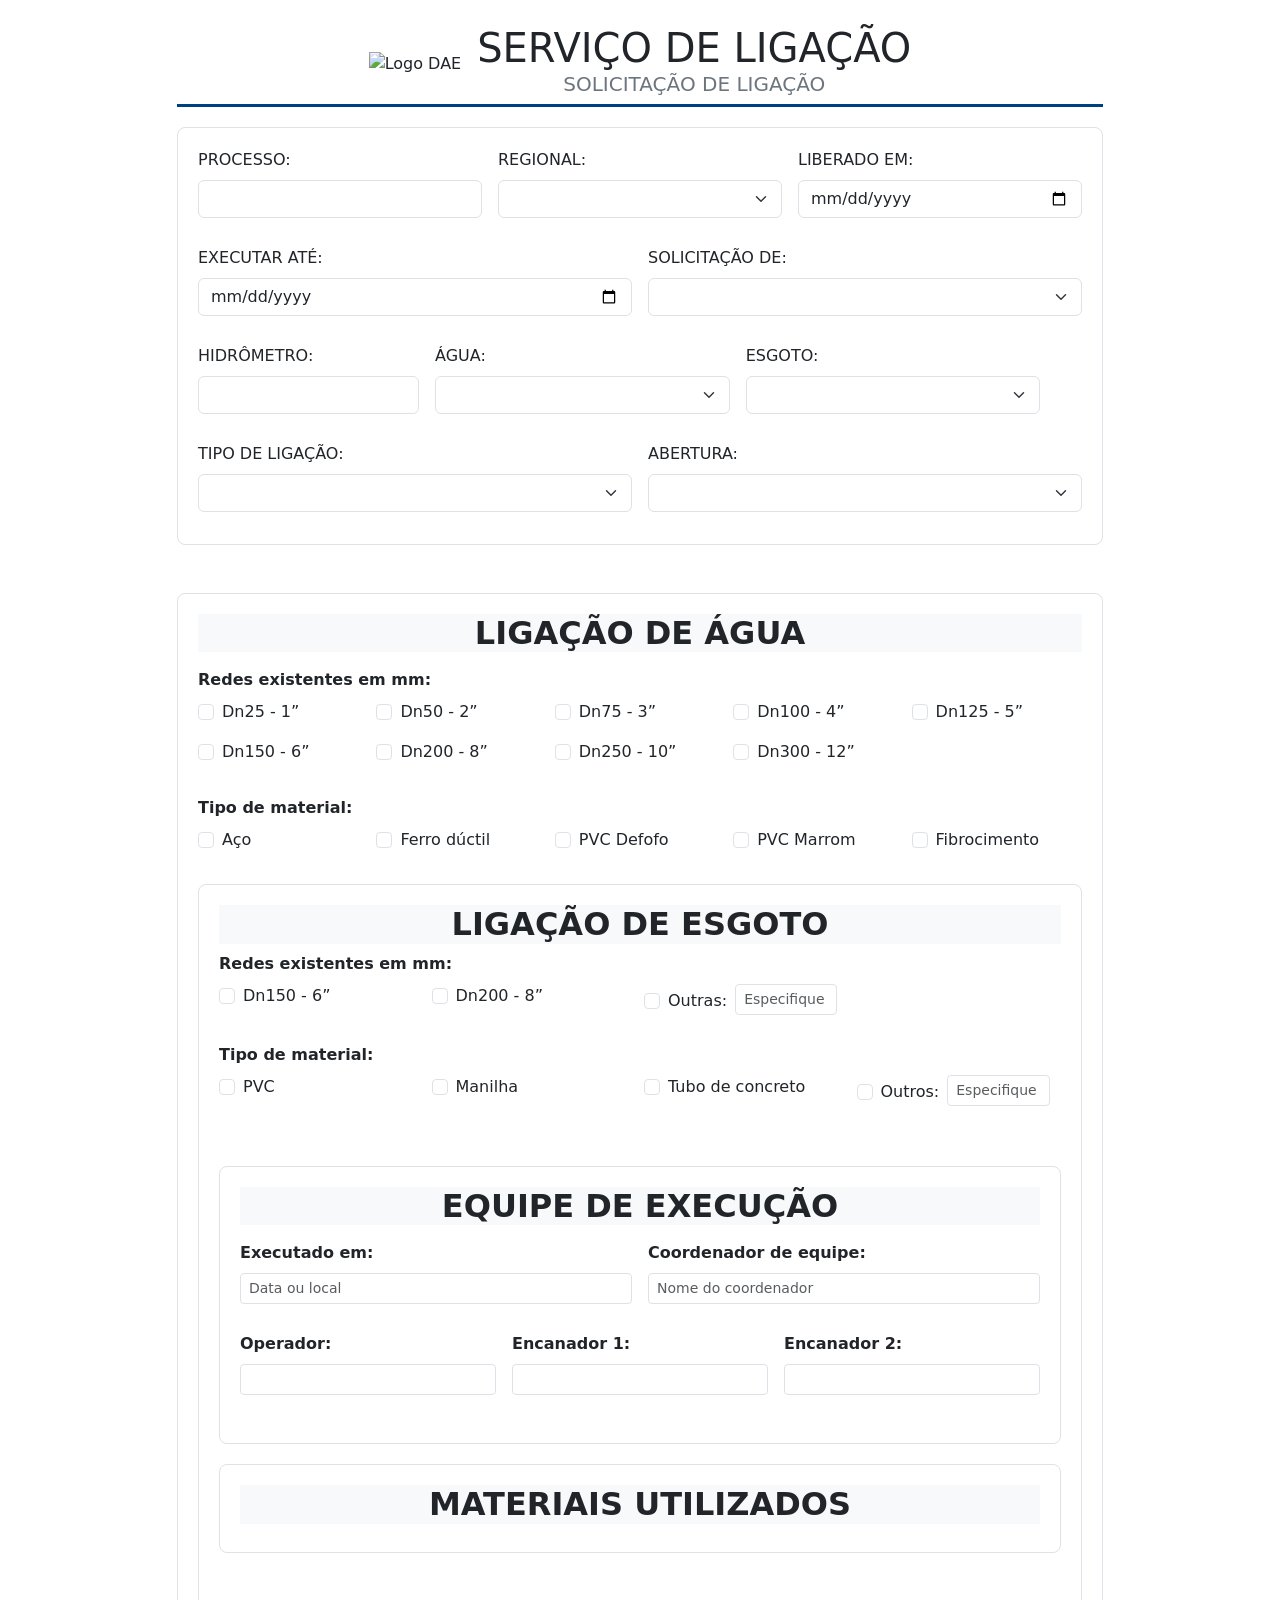
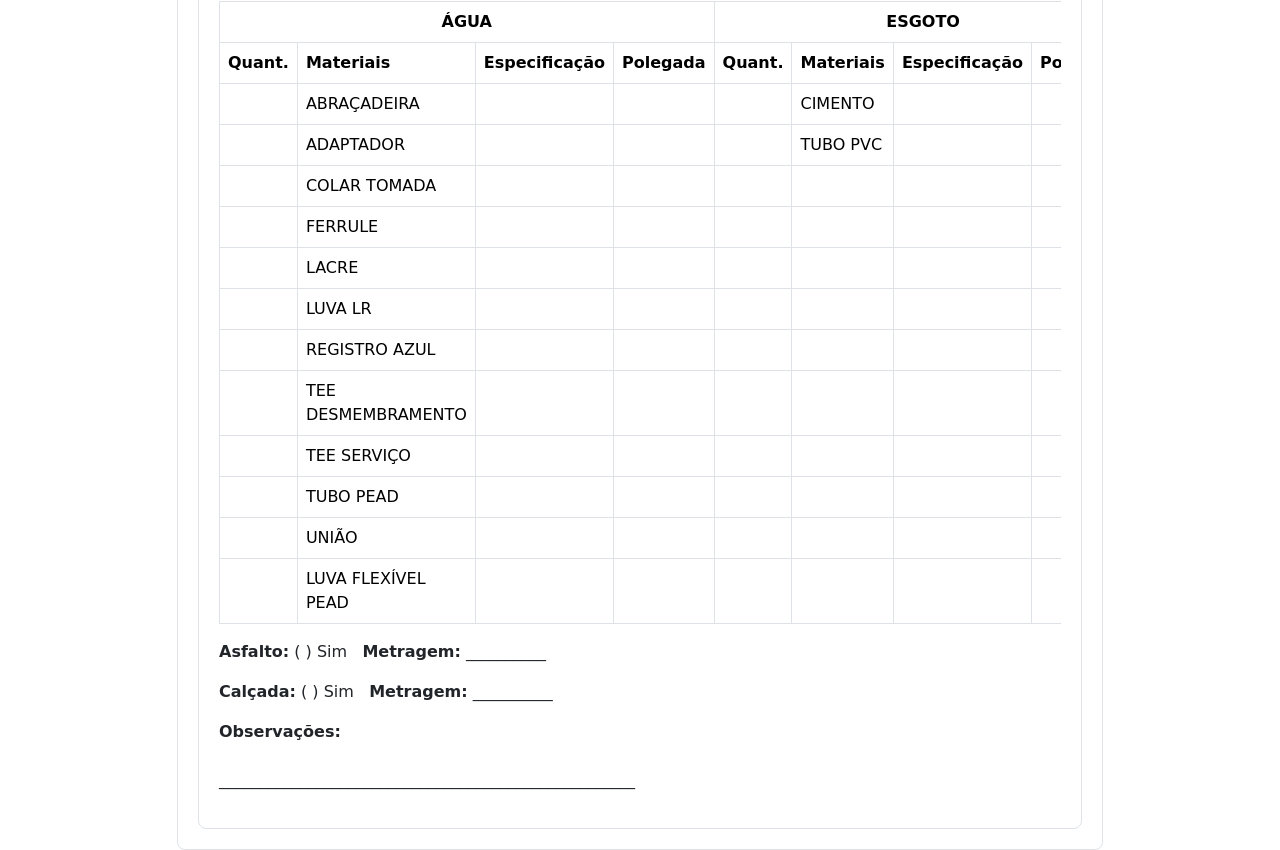
==== index.html @ 7e53e6f8 "first commit" ====
<!DOCTYPE html>
<html lang="pt-br">
<head>
  <meta charset="UTF-8">
  <meta name="viewport" content="width=device-width, initial-scale=1">
  <title>Serviço de Ligação</title>
  <link href="https://cdn.jsdelivr.net/npm/bootstrap@5.3.3/dist/css/bootstrap.min.css" rel="stylesheet">
  <link rel="stylesheet" href="style.css">
</head>
<body>

  <div class="container mt-4">
    <div class="row justify-content-center">
      <div class="col-10">

        <!-- Cabeçalho -->
        <header class="d-flex align-items-center justify-content-center">
          <img src="logoDAE.png" alt="Logo DAE" class="logoDAE me-3 img-fluid">
          <div class="text-center">
            <h1 class="mb-0">SERVIÇO DE LIGAÇÃO</h1>
            <h2 class="h5 text-secondary">SOLICITAÇÃO DE LIGAÇÃO</h2>
          </div>
        </header>

        <!-- Formulário principal -->
        <main>
          <div class="form-section">
            <div class="row g-3">
              
              <div class="col-md-4">
                <label for="processo" class="form-label">PROCESSO:</label>
                <input type="text" id="processo" class="form-control">
              </div>

              <div class="col-md-4">
                <label for="regional" class="form-label">REGIONAL:</label>
                <select id="regional" class="form-select">
                  <option value=""></option>
                  <option value="2">2</option>
                  <option value="3">3</option>
                  <option value="4">4</option>
                  <option value="5">5</option>
                  <option value="6">6</option>
                  <option value="7">7</option>
                  <option value="8">8</option>
                </select>
              </div>

              <div class="col-md-4">
                <label for="liberado" class="form-label">LIBERADO EM:</label>
                <input type="date" id="liberado" class="form-control">
              </div>

              <div class="col-md-6">
                <label for="executar" class="form-label">EXECUTAR ATÉ:</label>
                <input type="date" id="executar" class="form-control">
              </div>

              <div class="col-md-6">
                <label for="solicitacao" class="form-label">SOLICITAÇÃO DE:</label>
                <select id="solicitacao" class="form-select">
                  <option value=""></option>
                  <option value="AGUA_ESGOTO">LIGAÇÃO DE ÁGUA E ESGOTO</option>
                  <option value="SOMENTE_AGUA">LIGAÇÃO SOMENTE ÁGUA</option>
                  <option value="SOMENTE_ESGOTO">LIGAÇÃO SOMENTE ESGOTO</option>
                </select>
              </div>
              <div class="flex">
              <div class="col-md-3">
                <label for="hidrometro" class="form-label">HIDRÔMETRO:</label>
                <input type="text" id="hidrometro" class="form-control">
              </div>

              <div class="col-md-4">
                <label for="agua" class="form-label">ÁGUA:</label>
                <select id="agua" class="form-select">
                  <option value=""></option>
                  <option value="PASSEIO">REDE DE ÁGUA NO PASSEIO</option>
                  <option value="LOCALIZADO">RAMAL DE ÁGUA LOCALIZADO</option>
                  <option value="LIGADA">ÁGUA LIGADA</option>
                  <option value="NAO_LOCALIZADO">RAMAL DE ÁGUA NÃO LOCALIZADO</option>
                  <option value="NAO_TEM">NÃO TEM RAMAL DE ÁGUA</option>
                </select>
              </div>
                <div class="col-md-4">
                <label for="esgoto" class="form-label">ESGOTO:</label>
                <select id="esgoto" class="form-select">
                  <option value=""></option>
                  <option value="PASSEIO">REDE DE ESGOTO NO PASSEIO</option>
                  <option value="LOCALIZADO">RAMAL DE ESGOTO LOCALIZADO</option>
                  <option value="LIGADO">ESGOTO LIGADO</option>
                  <option value="NAO_LOCALIZADO">RAMAL DE ESGOTO NÃO LOCALIZADO</option>
                  <option value="NAO_TEM">NÃO TEM RAMAL DE ESGOTO</option>
                </select>
              </div>
            </div>
              <div class="col-md-6">
                <label for="tipo_ligacao" class="form-label">TIPO DE LIGAÇÃO:</label>
                <select id="tipo_ligacao" class="form-select">
                  <option value=""></option>
                  <option value="MANUAL">LIGAÇÃO MANUAL</option>
                  <option value="ABERTURA">ABERTURA DE RUA</option>
                  <option value="RELIGACAO">RELIGAÇÃO</option>
                </select>
              </div>



              <div class="col-md-6">
                <label for="abertura" class="form-label">ABERTURA:</label>
                <select id="abertura" class="form-select">
                  <option value=""></option>
                  <option value="ASFALTO">ASFALTO</option>
                  <option value="TERRA">TERRA</option>
                  <option value="PARALELEPIPEDO">PARALELEPÍPEDO</option>
                  <option value="OUTROS">OUTROS</option>
                </select>
              </div>
            </div>
          </div>
          </form>
        </main>

    <!-- TABELAS -->

    <!-- LIGAÇÃO DE ÁGUA -->
<div class="form-section mt-5">
  <h2 class="section-title text-center mb-3">Ligação de Água</h2>

  <!-- Redes existentes -->
  <div class="mb-4">
    <label class="form-label fw-bold">Redes existentes em mm:</label>
    <div class="row row-cols-2 row-cols-sm-3 row-cols-md-4 row-cols-lg-5 g-2">
      <div class="col">
        <div class="form-check">
          <input class="form-check-input" type="checkbox" id="dn25">
          <label class="form-check-label" for="dn25">Dn25 - 1”</label>
        </div>
      </div>
      <div class="col">
        <div class="form-check">
          <input class="form-check-input" type="checkbox" id="dn50">
          <label class="form-check-label" for="dn50">Dn50 - 2”</label>
        </div>
      </div>
      <div class="col">
        <div class="form-check">
          <input class="form-check-input" type="checkbox" id="dn75">
          <label class="form-check-label" for="dn75">Dn75 - 3”</label>
        </div>
      </div>
      <div class="col">
        <div class="form-check">
          <input class="form-check-input" type="checkbox" id="dn100">
          <label class="form-check-label" for="dn100">Dn100 - 4”</label>
        </div>
      </div>
      <div class="col">
        <div class="form-check">
          <input class="form-check-input" type="checkbox" id="dn125">
          <label class="form-check-label" for="dn125">Dn125 - 5”</label>
        </div>
      </div>
      <div class="col">
        <div class="form-check">
          <input class="form-check-input" type="checkbox" id="dn150">
          <label class="form-check-label" for="dn150">Dn150 - 6”</label>
        </div>
      </div>
      <div class="col">
        <div class="form-check">
          <input class="form-check-input" type="checkbox" id="dn200">
          <label class="form-check-label" for="dn200">Dn200 - 8”</label>
        </div>
      </div>
      <div class="col">
        <div class="form-check">
          <input class="form-check-input" type="checkbox" id="dn250">
          <label class="form-check-label" for="dn250">Dn250 - 10”</label>
        </div>
      </div>
      <div class="col">
        <div class="form-check">
          <input class="form-check-input" type="checkbox" id="dn300">
          <label class="form-check-label" for="dn300">Dn300 - 12”</label>
        </div>
      </div>
    </div>
  </div>

  <!-- Tipo de material -->
  <div class="mb-4">
    <label class="form-label fw-bold">Tipo de material:</label>
    <div class="row row-cols-2 row-cols-sm-3 row-cols-md-4 row-cols-lg-5 g-2">
      <div class="col">
        <div class="form-check">
          <input class="form-check-input" type="checkbox" id="aco">
          <label class="form-check-label" for="aco">Aço</label>
        </div>
      </div>
      <div class="col">
        <div class="form-check">
          <input class="form-check-input" type="checkbox" id="ferro">
          <label class="form-check-label" for="ferro">Ferro dúctil</label>
        </div>
      </div>
      <div class="col">
        <div class="form-check">
          <input class="form-check-input" type="checkbox" id="pvcdefofo">
          <label class="form-check-label" for="pvcdefofo">PVC Defofo</label>
        </div>
      </div>
      <div class="col">
        <div class="form-check">
          <input class="form-check-input" type="checkbox" id="pvcmarrom">
          <label class="form-check-label" for="pvcmarrom">PVC Marrom</label>
        </div>
      </div>
      <div class="col">
        <div class="form-check">
          <input class="form-check-input" type="checkbox" id="fibrocimento">
          <label class="form-check-label" for="fibrocimento">Fibrocimento</label>
        </div>
      </div>
    </div>
  </div>
  <div class="form-section">
  <h2 class="section-title">Ligação de Esgoto</h2>

  <!-- Redes existentes -->
  <div class="mb-3">
    <label class="form-label fw-bold">Redes existentes em mm:</label>
    <div class="row row-cols-2 row-cols-sm-3 row-cols-md-4 g-2">
      <div class="col">
        <div class="form-check">
          <input class="form-check-input" type="checkbox" id="dn150">
          <label class="form-check-label" for="dn150">Dn150 - 6”</label>
        </div>
      </div>
      <div class="col">
        <div class="form-check">
          <input class="form-check-input" type="checkbox" id="dn200">
          <label class="form-check-label" for="dn200">Dn200 - 8”</label>
        </div>
      </div>
      <div class="col-12">
        <div class="d-flex align-items-center gap-2">
          <div class="form-check m-0">
            <input class="form-check-input" type="checkbox" id="outras-esgoto">
            <label class="form-check-label" for="outras-esgoto">Outras:</label>
          </div>
          <input type="text" class="form-control form-control-sm w-50" placeholder="Especifique">
        </div>
      </div>
    </div>
  </div>

  <!-- Tipo de material -->
  <div class="mb-3">
    <label class="form-label fw-bold">Tipo de material:</label>
    <div class="row row-cols-2 row-cols-sm-3 row-cols-md-4 g-2">
      <div class="col">
        <div class="form-check">
          <input class="form-check-input" type="checkbox" id="pvc">
          <label class="form-check-label" for="pvc">PVC</label>
        </div>
      </div>
      <div class="col">
        <div class="form-check">
          <input class="form-check-input" type="checkbox" id="manilha">
          <label class="form-check-label" for="manilha">Manilha</label>
        </div>
      </div>
      <div class="col">
        <div class="form-check">
          <input class="form-check-input" type="checkbox" id="concreto">
          <label class="form-check-label" for="concreto">Tubo de concreto</label>
        </div>
      </div>
      <div class="col-12">
        <div class="d-flex align-items-center gap-2">
          <div class="form-check m-0">
            <input class="form-check-input" type="checkbox" id="outros-material">
            <label class="form-check-label" for="outros-material">Outros:</label>
          </div>
          <input type="text" class="form-control form-control-sm w-50" placeholder="Especifique">
        </div>
      </div>
    </div>
  </div>

<div class="form-section mt-5">
  <h2 class="section-title text-center mb-3">Equipe de execução</h2>
  <!-- Execução e equipe -->
  <div class="mb-3">
    <div class="row g-3">
      <div class="col-md-6">
        <label class="form-label fw-bold">Executado em:</label>
        <input type="text" class="form-control form-control-sm" placeholder="Data ou local">
      </div>
      <div class="col-md-6">
        <label class="form-label fw-bold">Coordenador de equipe:</label>
        <input type="text" class="form-control form-control-sm" placeholder="Nome do coordenador">
      </div>
    </div>
  </div>

  <div class="mb-3">
    <div class="row g-3">
      <div class="col-md-4">
        <label class="form-label fw-bold">Operador:</label>
        <input type="text" class="form-control form-control-sm">
      </div>
      <div class="col-md-4">
        <label class="form-label fw-bold">Encanador 1:</label>
        <input type="text" class="form-control form-control-sm">
      </div>
      <div class="col-md-4">
        <label class="form-label fw-bold">Encanador 2:</label>
        <input type="text" class="form-control form-control-sm">
      </div>
    </div>
  </div>
</div>
        <div class="form-section mb-5">
            <h2 class="section-title">Materiais Utilizados</h2> 
</div>


        <!-- MATERIAIS -->
        <div class="table-responsive">
          <table class="table table-bordered align-middle">
            <thead>
              <tr>
                <th colspan="4" class="section-title">Água</th>
                <th colspan="4" class="section-title">Esgoto</th>
              </tr>
              <tr>
                <th>Quant.</th><th>Materiais</th><th>Especificação</th><th>Polegada</th>
                <th>Quant.</th><th>Materiais</th><th>Especificação</th><th>Polegada</th>
              </tr>
            </thead>
            <tbody>
              <tr><td></td><td>ABRAÇADEIRA</td><td></td><td></td><td></td><td>CIMENTO</td><td></td><td></td></tr>
              <tr><td></td><td>ADAPTADOR</td><td></td><td></td><td></td><td>TUBO PVC</td><td></td><td></td></tr>
              <tr><td></td><td>COLAR TOMADA</td><td></td><td></td><td></td><td></td><td></td><td></td></tr>
              <tr><td></td><td>FERRULE</td><td></td><td></td><td></td><td></td><td></td><td></td></tr>
              <tr><td></td><td>LACRE</td><td></td><td></td><td></td><td></td><td></td><td></td></tr>
              <tr><td></td><td>LUVA LR</td><td></td><td></td><td></td><td></td><td></td><td></td></tr>
              <tr><td></td><td>REGISTRO AZUL</td><td></td><td></td><td></td><td></td><td></td><td></td></tr>
              <tr><td></td><td>TEE DESMEMBRAMENTO</td><td></td><td></td><td></td><td></td><td></td><td></td></tr>
              <tr><td></td><td>TEE SERVIÇO</td><td></td><td></td><td></td><td></td><td></td><td></td></tr>
              <tr><td></td><td>TUBO PEAD</td><td></td><td></td><td></td><td></td><td></td><td></td></tr>
              <tr><td></td><td>UNIÃO</td><td></td><td></td><td></td><td></td><td></td><td></td></tr>
              <tr><td></td><td>LUVA FLEXÍVEL PEAD</td><td></td><td></td><td></td><td></td><td></td><td></td></tr>
            </tbody>
          </table>
        </div>

        <p><strong>Asfalto:</strong> ( ) Sim &nbsp; <strong>Metragem:</strong> __________</p>
        <p><strong>Calçada:</strong> ( ) Sim &nbsp; <strong>Metragem:</strong> __________</p>
        <p><strong>Observações:</strong><br><br>____________________________________________________</p>

      </div>
    </div>
  </div>

  <!-- Bootstrap JS -->
  <script src="https://cdn.jsdelivr.net/npm/bootstrap@5.3.3/dist/js/bootstrap.bundle.min.js"></script>
</body>
</html>
---- style.css ----
.section-title {
      text-align: center;
      background-color: #f8f9fa;
      font-weight: bold;
      text-transform: uppercase;
    }

    label {
      font-weight: 500;
      margin-bottom: 4px;
    }

    input, select {
      margin-bottom: 12px;
    }

    .form-section {
      border: 1px solid #dee2e6;
      border-radius: 8px;
      padding: 20px;
      margin-top: 20px;
    }

    header {
      border-bottom: 3px solid #004080;
      margin-bottom: 20px;
    }

    .logoDAE {
      max-width: 100px;
    }
    .flex {
      display: flex;
      gap: 16px;
    }
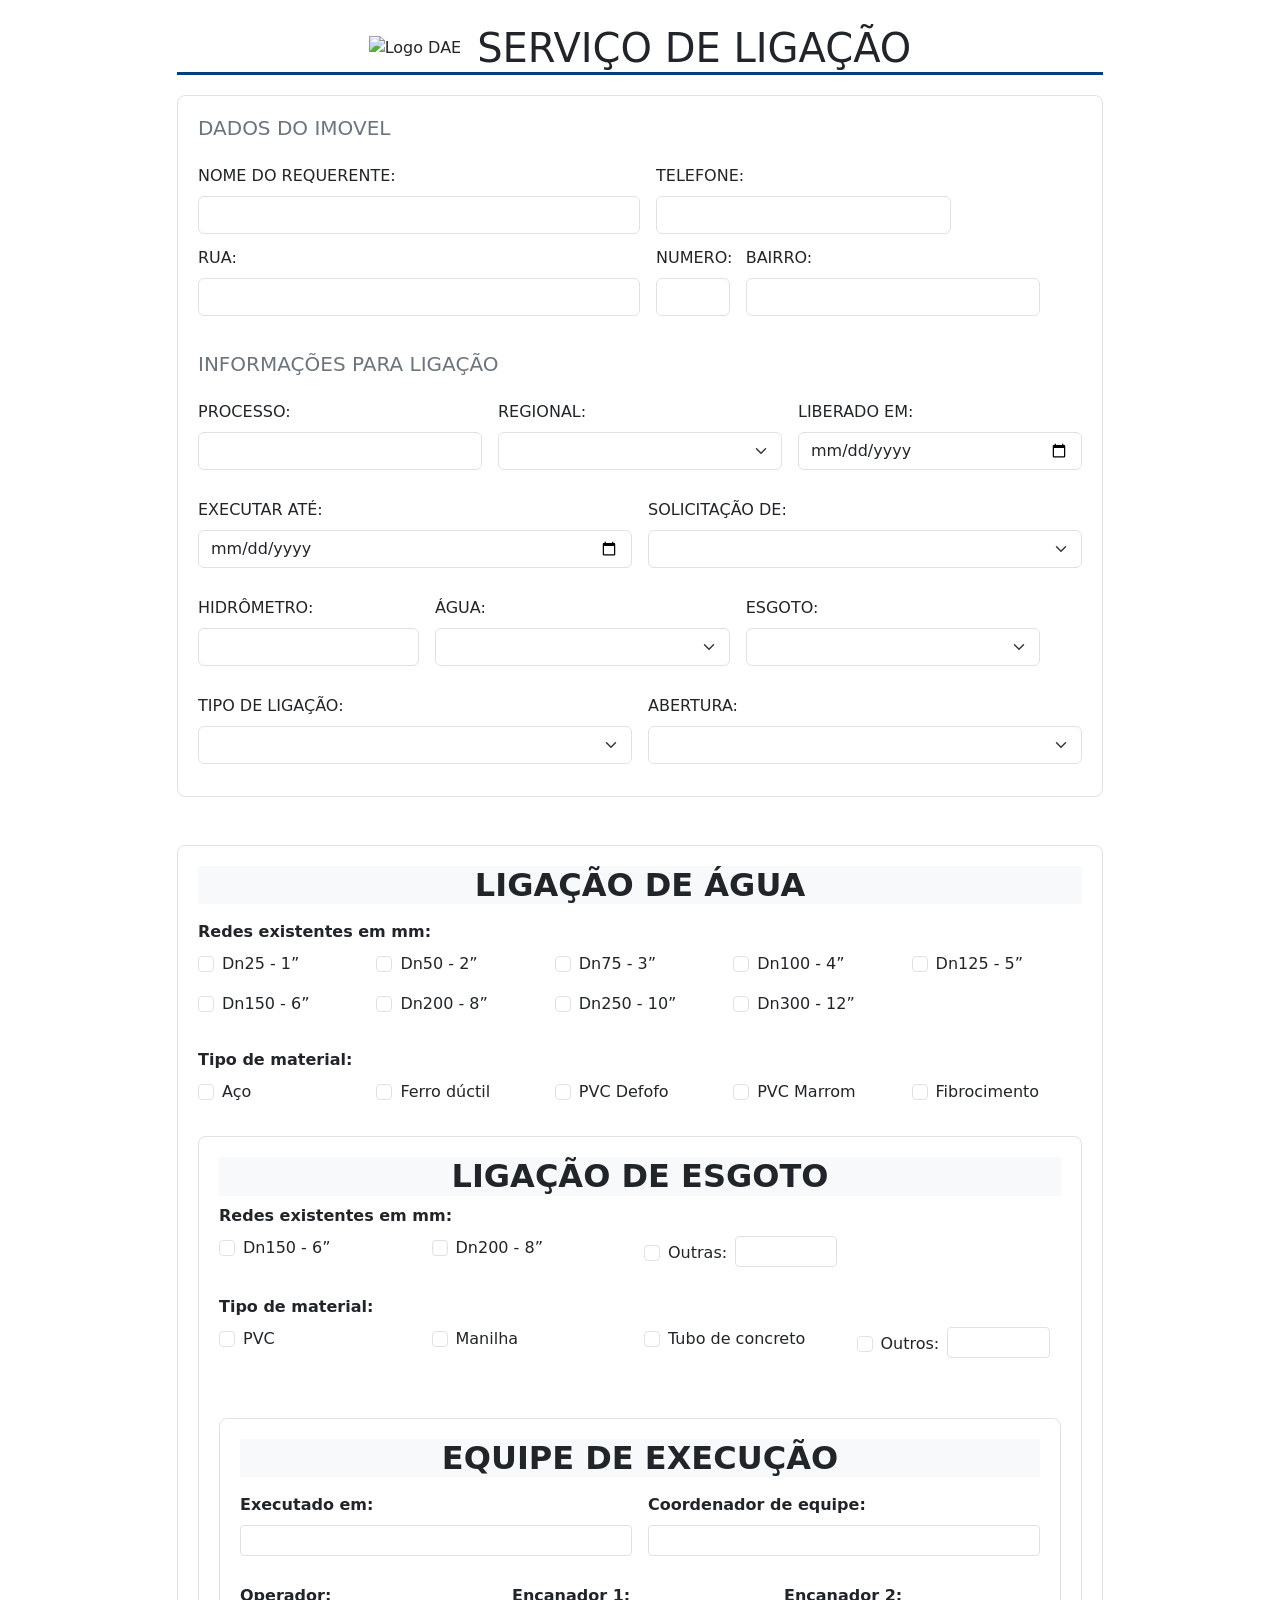
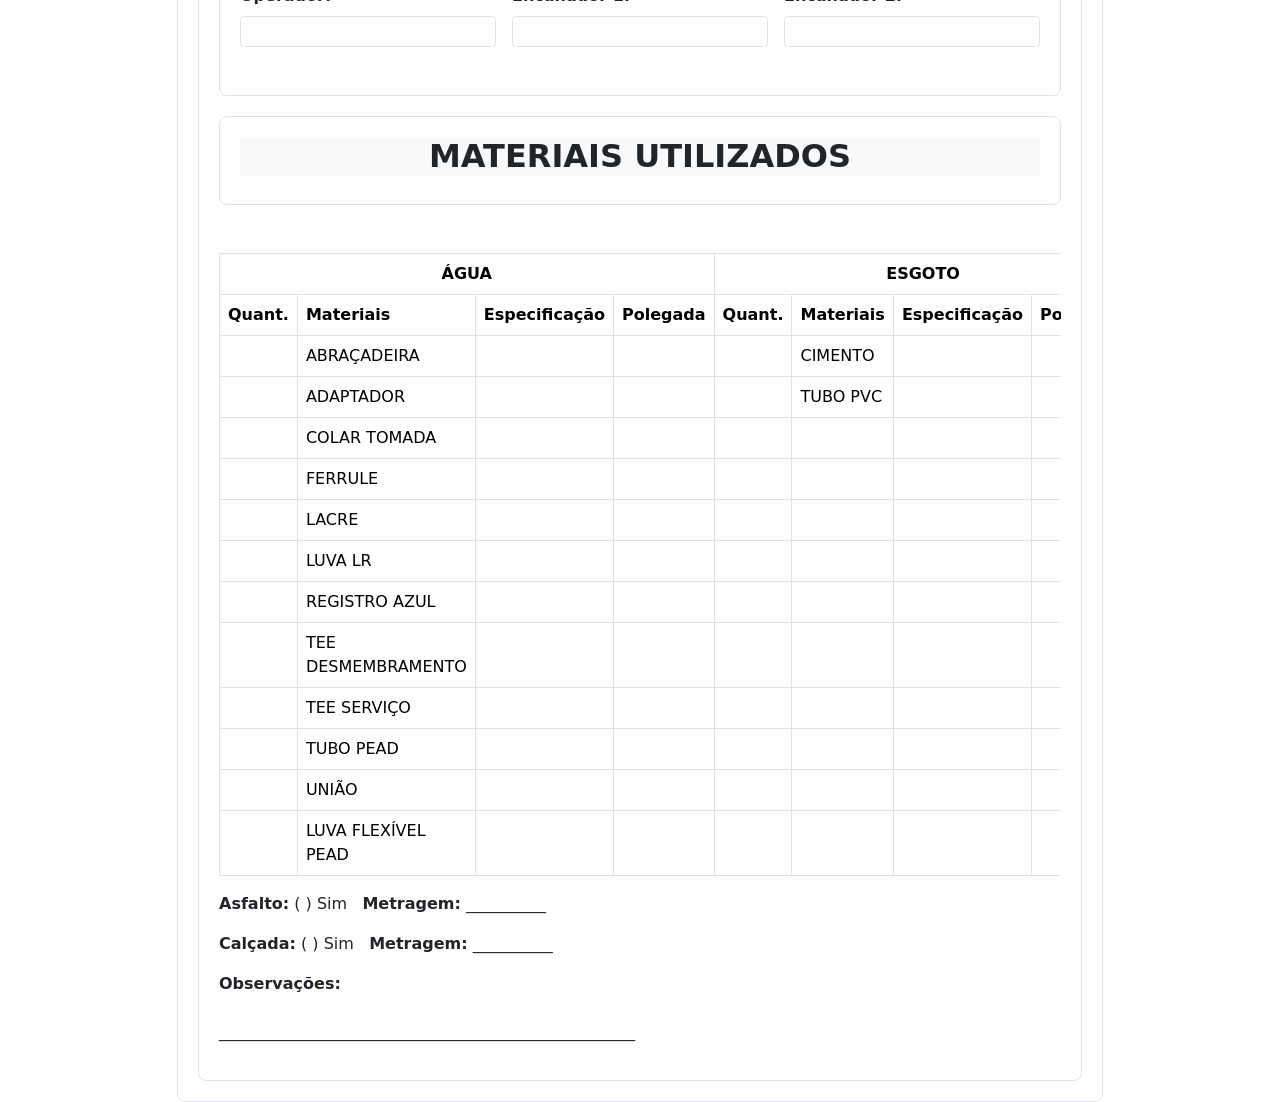
==== commit 4693663d: "ajustes" ====
--- a/index.html
+++ b/index.html
@@ -1,5 +1,6 @@
 <!DOCTYPE html>
 <html lang="pt-br">
+
 <head>
   <meta charset="UTF-8">
   <meta name="viewport" content="width=device-width, initial-scale=1">
@@ -7,6 +8,7 @@
   <link href="https://cdn.jsdelivr.net/npm/bootstrap@5.3.3/dist/css/bootstrap.min.css" rel="stylesheet">
   <link rel="stylesheet" href="style.css">
 </head>
+
 <body>
 
   <div class="container mt-4">
@@ -18,15 +20,45 @@
           <img src="logoDAE.png" alt="Logo DAE" class="logoDAE me-3 img-fluid">
           <div class="text-center">
             <h1 class="mb-0">SERVIÇO DE LIGAÇÃO</h1>
-            <h2 class="h5 text-secondary">SOLICITAÇÃO DE LIGAÇÃO</h2>
           </div>
         </header>
 
         <!-- Formulário principal -->
         <main>
+
           <div class="form-section">
             <div class="row g-3">
-              
+              <h2 class="h5 text-secondary">DADOS DO IMOVEL</h2>
+              <div class="flex">
+                <div class="col-md-6">
+                  <label for="nome" class="form-label">NOME DO REQUERENTE:</label>
+                  <input type="text" id="nome" class="form-control">
+                </div>
+                <div class="col-md-4">
+                  <label for="telefone" class="form-label">TELEFONE:</label>
+                  <input type="text" id="telefone" class="form-control">
+                </div>
+              </div>
+            </div>
+            <div class="flex">
+              <div class="col-md-6">
+                <label for="rua" class="form-label">RUA:</label>
+                <input type="text" id="rua" class="form-control">
+              </div>
+              <div class="col-md-1">
+                <label for="numero" class="form-label">NUMERO:</label>
+                <input type="text" id="numero" class="form-control">
+              </div>
+              <div class="col-md-4">
+                <label for="bairro" class="form-label">BAIRRO:</label>
+                <input type="text" id="bairro" class="form-control">
+              </div>
+            </div><br>
+
+            <div class="row g-3">
+              <h2 class="h5 text-secondary">INFORMAÇÕES PARA LIGAÇÃO</h2>
+
+
               <div class="col-md-4">
                 <label for="processo" class="form-label">PROCESSO:</label>
                 <input type="text" id="processo" class="form-control">
@@ -65,35 +97,36 @@
                   <option value="SOMENTE_ESGOTO">LIGAÇÃO SOMENTE ESGOTO</option>
                 </select>
               </div>
+
               <div class="flex">
-              <div class="col-md-3">
-                <label for="hidrometro" class="form-label">HIDRÔMETRO:</label>
-                <input type="text" id="hidrometro" class="form-control">
-              </div>
-
-              <div class="col-md-4">
-                <label for="agua" class="form-label">ÁGUA:</label>
-                <select id="agua" class="form-select">
-                  <option value=""></option>
-                  <option value="PASSEIO">REDE DE ÁGUA NO PASSEIO</option>
-                  <option value="LOCALIZADO">RAMAL DE ÁGUA LOCALIZADO</option>
-                  <option value="LIGADA">ÁGUA LIGADA</option>
-                  <option value="NAO_LOCALIZADO">RAMAL DE ÁGUA NÃO LOCALIZADO</option>
-                  <option value="NAO_TEM">NÃO TEM RAMAL DE ÁGUA</option>
-                </select>
-              </div>
+                <div class="col-md-3">
+                  <label for="hidrometro" class="form-label">HIDRÔMETRO:</label>
+                  <input type="text" id="hidrometro" class="form-control">
+                </div>
                 <div class="col-md-4">
-                <label for="esgoto" class="form-label">ESGOTO:</label>
-                <select id="esgoto" class="form-select">
-                  <option value=""></option>
-                  <option value="PASSEIO">REDE DE ESGOTO NO PASSEIO</option>
-                  <option value="LOCALIZADO">RAMAL DE ESGOTO LOCALIZADO</option>
-                  <option value="LIGADO">ESGOTO LIGADO</option>
-                  <option value="NAO_LOCALIZADO">RAMAL DE ESGOTO NÃO LOCALIZADO</option>
-                  <option value="NAO_TEM">NÃO TEM RAMAL DE ESGOTO</option>
-                </select>
-              </div>
-            </div>
+                  <label for="agua" class="form-label">ÁGUA:</label>
+                  <select id="agua" class="form-select">
+                    <option value=""></option>
+                    <option value="PASSEIO">REDE DE ÁGUA NO PASSEIO</option>
+                    <option value="LOCALIZADO">RAMAL DE ÁGUA LOCALIZADO</option>
+                    <option value="LIGADA">ÁGUA LIGADA</option>
+                    <option value="NAO_LOCALIZADO">RAMAL DE ÁGUA NÃO LOCALIZADO</option>
+                    <option value="NAO_TEM">NÃO TEM RAMAL DE ÁGUA</option>
+                  </select>
+                </div>
+                <div class="col-md-4">
+                  <label for="esgoto" class="form-label">ESGOTO:</label>
+                  <select id="esgoto" class="form-select">
+                    <option value=""></option>
+                    <option value="PASSEIO">REDE DE ESGOTO NO PASSEIO</option>
+                    <option value="LOCALIZADO">RAMAL DE ESGOTO LOCALIZADO</option>
+                    <option value="LIGADO">ESGOTO LIGADO</option>
+                    <option value="NAO_LOCALIZADO">RAMAL DE ESGOTO NÃO LOCALIZADO</option>
+                    <option value="NAO_TEM">NÃO TEM RAMAL DE ESGOTO</option>
+                  </select>
+                </div>
+
+              </div>
               <div class="col-md-6">
                 <label for="tipo_ligacao" class="form-label">TIPO DE LIGAÇÃO:</label>
                 <select id="tipo_ligacao" class="form-select">
@@ -103,9 +136,6 @@
                   <option value="RELIGACAO">RELIGAÇÃO</option>
                 </select>
               </div>
-
-
-
               <div class="col-md-6">
                 <label for="abertura" class="form-label">ABERTURA:</label>
                 <select id="abertura" class="form-select">
@@ -121,251 +151,367 @@
           </form>
         </main>
 
-    <!-- TABELAS -->
-
-    <!-- LIGAÇÃO DE ÁGUA -->
-<div class="form-section mt-5">
-  <h2 class="section-title text-center mb-3">Ligação de Água</h2>
-
-  <!-- Redes existentes -->
-  <div class="mb-4">
-    <label class="form-label fw-bold">Redes existentes em mm:</label>
-    <div class="row row-cols-2 row-cols-sm-3 row-cols-md-4 row-cols-lg-5 g-2">
-      <div class="col">
-        <div class="form-check">
-          <input class="form-check-input" type="checkbox" id="dn25">
-          <label class="form-check-label" for="dn25">Dn25 - 1”</label>
+
+        <!-- TABELAS -->
+
+        <!-- LIGAÇÃO DE ÁGUA -->
+        <div class="form-section mt-5">
+          <h2 class="section-title text-center mb-3">Ligação de Água</h2>
+
+          <!-- Redes existentes -->
+          <div class="mb-4">
+            <label class="form-label fw-bold">Redes existentes em mm:</label>
+            <div class="row row-cols-2 row-cols-sm-3 row-cols-md-4 row-cols-lg-5 g-2">
+              <div class="col">
+                <div class="form-check">
+                  <input class="form-check-input" type="checkbox" id="dn25">
+                  <label class="form-check-label" for="dn25">Dn25 - 1”</label>
+                </div>
+              </div>
+              <div class="col">
+                <div class="form-check">
+                  <input class="form-check-input" type="checkbox" id="dn50">
+                  <label class="form-check-label" for="dn50">Dn50 - 2”</label>
+                </div>
+              </div>
+              <div class="col">
+                <div class="form-check">
+                  <input class="form-check-input" type="checkbox" id="dn75">
+                  <label class="form-check-label" for="dn75">Dn75 - 3”</label>
+                </div>
+              </div>
+              <div class="col">
+                <div class="form-check">
+                  <input class="form-check-input" type="checkbox" id="dn100">
+                  <label class="form-check-label" for="dn100">Dn100 - 4”</label>
+                </div>
+              </div>
+              <div class="col">
+                <div class="form-check">
+                  <input class="form-check-input" type="checkbox" id="dn125">
+                  <label class="form-check-label" for="dn125">Dn125 - 5”</label>
+                </div>
+              </div>
+              <div class="col">
+                <div class="form-check">
+                  <input class="form-check-input" type="checkbox" id="dn150">
+                  <label class="form-check-label" for="dn150">Dn150 - 6”</label>
+                </div>
+              </div>
+              <div class="col">
+                <div class="form-check">
+                  <input class="form-check-input" type="checkbox" id="dn200">
+                  <label class="form-check-label" for="dn200">Dn200 - 8”</label>
+                </div>
+              </div>
+              <div class="col">
+                <div class="form-check">
+                  <input class="form-check-input" type="checkbox" id="dn250">
+                  <label class="form-check-label" for="dn250">Dn250 - 10”</label>
+                </div>
+              </div>
+              <div class="col">
+                <div class="form-check">
+                  <input class="form-check-input" type="checkbox" id="dn300">
+                  <label class="form-check-label" for="dn300">Dn300 - 12”</label>
+                </div>
+              </div>
+            </div>
+          </div>
+
+          <!-- Tipo de material -->
+          <div class="mb-4">
+            <label class="form-label fw-bold">Tipo de material:</label>
+            <div class="row row-cols-2 row-cols-sm-3 row-cols-md-4 row-cols-lg-5 g-2">
+              <div class="col">
+                <div class="form-check">
+                  <input class="form-check-input" type="checkbox" id="aco">
+                  <label class="form-check-label" for="aco">Aço</label>
+                </div>
+              </div>
+              <div class="col">
+                <div class="form-check">
+                  <input class="form-check-input" type="checkbox" id="ferro">
+                  <label class="form-check-label" for="ferro">Ferro dúctil</label>
+                </div>
+              </div>
+              <div class="col">
+                <div class="form-check">
+                  <input class="form-check-input" type="checkbox" id="pvcdefofo">
+                  <label class="form-check-label" for="pvcdefofo">PVC Defofo</label>
+                </div>
+              </div>
+              <div class="col">
+                <div class="form-check">
+                  <input class="form-check-input" type="checkbox" id="pvcmarrom">
+                  <label class="form-check-label" for="pvcmarrom">PVC Marrom</label>
+                </div>
+              </div>
+              <div class="col">
+                <div class="form-check">
+                  <input class="form-check-input" type="checkbox" id="fibrocimento">
+                  <label class="form-check-label" for="fibrocimento">Fibrocimento</label>
+                </div>
+              </div>
+            </div>
+          </div>
+          <div class="form-section">
+            <h2 class="section-title">Ligação de Esgoto</h2>
+
+            <!-- Redes existentes -->
+            <div class="mb-3">
+              <label class="form-label fw-bold">Redes existentes em mm:</label>
+              <div class="row row-cols-2 row-cols-sm-3 row-cols-md-4 g-2">
+                <div class="col">
+                  <div class="form-check">
+                    <input class="form-check-input" type="checkbox" id="dn150">
+                    <label class="form-check-label" for="dn150">Dn150 - 6”</label>
+                  </div>
+                </div>
+                <div class="col">
+                  <div class="form-check">
+                    <input class="form-check-input" type="checkbox" id="dn200">
+                    <label class="form-check-label" for="dn200">Dn200 - 8”</label>
+                  </div>
+                </div>
+                <div class="col-12">
+                  <div class="d-flex align-items-center gap-2">
+                    <div class="form-check m-0">
+                      <input class="form-check-input" type="checkbox" id="outras-esgoto">
+                      <label class="form-check-label" for="outras-esgoto">Outras:</label>
+                    </div>
+                    <input type="text" class="form-control form-control-sm w-50">
+                  </div>
+                </div>
+              </div>
+            </div>
+
+            <!-- Tipo de material -->
+            <div class="mb-3">
+              <label class="form-label fw-bold">Tipo de material:</label>
+              <div class="row row-cols-2 row-cols-sm-3 row-cols-md-4 g-2">
+                <div class="col">
+                  <div class="form-check">
+                    <input class="form-check-input" type="checkbox" id="pvc">
+                    <label class="form-check-label" for="pvc">PVC</label>
+                  </div>
+                </div>
+                <div class="col">
+                  <div class="form-check">
+                    <input class="form-check-input" type="checkbox" id="manilha">
+                    <label class="form-check-label" for="manilha">Manilha</label>
+                  </div>
+                </div>
+                <div class="col">
+                  <div class="form-check">
+                    <input class="form-check-input" type="checkbox" id="concreto">
+                    <label class="form-check-label" for="concreto">Tubo de concreto</label>
+                  </div>
+                </div>
+                <div class="col-12">
+                  <div class="d-flex align-items-center gap-2">
+                    <div class="form-check m-0">
+                      <input class="form-check-input" type="checkbox" id="outros-material">
+                      <label class="form-check-label" for="outros-material">Outros:</label>
+                    </div>
+                    <input type="text" class="form-control form-control-sm w-50" placeholder="">
+                  </div>
+                </div>
+              </div>
+            </div>
+
+            <div class="form-section mt-5">
+              <h2 class="section-title text-center mb-3">Equipe de execução</h2>
+              <!-- Execução e equipe -->
+              <div class="mb-3">
+                <div class="row g-3">
+                  <div class="col-md-6">
+                    <label class="form-label fw-bold">Executado em:</label>
+                    <input type="text" class="form-control form-control-sm" placeholder="">
+                  </div>
+                  <div class="col-md-6">
+                    <label class="form-label fw-bold">Coordenador de equipe:</label>
+                    <input type="text" class="form-control form-control-sm" placeholder="">
+                  </div>
+                </div>
+              </div>
+
+              <div class="mb-3">
+                <div class="row g-3">
+                  <div class="col-md-4">
+                    <label class="form-label fw-bold">Operador:</label>
+                    <input type="text" class="form-control form-control-sm">
+                  </div>
+                  <div class="col-md-4">
+                    <label class="form-label fw-bold">Encanador 1:</label>
+                    <input type="text" class="form-control form-control-sm">
+                  </div>
+                  <div class="col-md-4">
+                    <label class="form-label fw-bold">Encanador 2:</label>
+                    <input type="text" class="form-control form-control-sm">
+                  </div>
+                </div>
+              </div>
+            </div>
+            <div class="form-section mb-5">
+              <h2 class="section-title">Materiais Utilizados</h2>
+            </div>
+
+
+            <!-- MATERIAIS -->
+            <div class="table-responsive">
+              <table class="table table-bordered align-middle">
+                <thead>
+                  <tr>
+                    <th colspan="4" class="section-title">Água</th>
+                    <th colspan="4" class="section-title">Esgoto</th>
+                  </tr>
+                  <tr>
+                    <th>Quant.</th>
+                    <th>Materiais</th>
+                    <th>Especificação</th>
+                    <th>Polegada</th>
+                    <th>Quant.</th>
+                    <th>Materiais</th>
+                    <th>Especificação</th>
+                    <th>Polegada</th>
+                  </tr>
+                </thead>
+                <tbody>
+                  <tr>
+                    <td></td>
+                    <td>ABRAÇADEIRA</td>
+                    <td></td>
+                    <td></td>
+                    <td></td>
+                    <td>CIMENTO</td>
+                    <td></td>
+                    <td></td>
+                  </tr>
+                  <tr>
+                    <td></td>
+                    <td>ADAPTADOR</td>
+                    <td></td>
+                    <td></td>
+                    <td></td>
+                    <td>TUBO PVC</td>
+                    <td></td>
+                    <td></td>
+                  </tr>
+                  <tr>
+                    <td></td>
+                    <td>COLAR TOMADA</td>
+                    <td></td>
+                    <td></td>
+                    <td></td>
+                    <td></td>
+                    <td></td>
+                    <td></td>
+                  </tr>
+                  <tr>
+                    <td></td>
+                    <td>FERRULE</td>
+                    <td></td>
+                    <td></td>
+                    <td></td>
+                    <td></td>
+                    <td></td>
+                    <td></td>
+                  </tr>
+                  <tr>
+                    <td></td>
+                    <td>LACRE</td>
+                    <td></td>
+                    <td></td>
+                    <td></td>
+                    <td></td>
+                    <td></td>
+                    <td></td>
+                  </tr>
+                  <tr>
+                    <td></td>
+                    <td>LUVA LR</td>
+                    <td></td>
+                    <td></td>
+                    <td></td>
+                    <td></td>
+                    <td></td>
+                    <td></td>
+                  </tr>
+                  <tr>
+                    <td></td>
+                    <td>REGISTRO AZUL</td>
+                    <td></td>
+                    <td></td>
+                    <td></td>
+                    <td></td>
+                    <td></td>
+                    <td></td>
+                  </tr>
+                  <tr>
+                    <td></td>
+                    <td>TEE DESMEMBRAMENTO</td>
+                    <td></td>
+                    <td></td>
+                    <td></td>
+                    <td></td>
+                    <td></td>
+                    <td></td>
+                  </tr>
+                  <tr>
+                    <td></td>
+                    <td>TEE SERVIÇO</td>
+                    <td></td>
+                    <td></td>
+                    <td></td>
+                    <td></td>
+                    <td></td>
+                    <td></td>
+                  </tr>
+                  <tr>
+                    <td></td>
+                    <td>TUBO PEAD</td>
+                    <td></td>
+                    <td></td>
+                    <td></td>
+                    <td></td>
+                    <td></td>
+                    <td></td>
+                  </tr>
+                  <tr>
+                    <td></td>
+                    <td>UNIÃO</td>
+                    <td></td>
+                    <td></td>
+                    <td></td>
+                    <td></td>
+                    <td></td>
+                    <td></td>
+                  </tr>
+                  <tr>
+                    <td></td>
+                    <td>LUVA FLEXÍVEL PEAD</td>
+                    <td></td>
+                    <td></td>
+                    <td></td>
+                    <td></td>
+                    <td></td>
+                    <td></td>
+                  </tr>
+                </tbody>
+              </table>
+            </div>
+
+            <p><strong>Asfalto:</strong> ( ) Sim &nbsp; <strong>Metragem:</strong> __________</p>
+            <p><strong>Calçada:</strong> ( ) Sim &nbsp; <strong>Metragem:</strong> __________</p>
+            <p><strong>Observações:</strong><br><br>____________________________________________________</p>
+
+          </div>
         </div>
       </div>
-      <div class="col">
-        <div class="form-check">
-          <input class="form-check-input" type="checkbox" id="dn50">
-          <label class="form-check-label" for="dn50">Dn50 - 2”</label>
-        </div>
-      </div>
-      <div class="col">
-        <div class="form-check">
-          <input class="form-check-input" type="checkbox" id="dn75">
-          <label class="form-check-label" for="dn75">Dn75 - 3”</label>
-        </div>
-      </div>
-      <div class="col">
-        <div class="form-check">
-          <input class="form-check-input" type="checkbox" id="dn100">
-          <label class="form-check-label" for="dn100">Dn100 - 4”</label>
-        </div>
-      </div>
-      <div class="col">
-        <div class="form-check">
-          <input class="form-check-input" type="checkbox" id="dn125">
-          <label class="form-check-label" for="dn125">Dn125 - 5”</label>
-        </div>
-      </div>
-      <div class="col">
-        <div class="form-check">
-          <input class="form-check-input" type="checkbox" id="dn150">
-          <label class="form-check-label" for="dn150">Dn150 - 6”</label>
-        </div>
-      </div>
-      <div class="col">
-        <div class="form-check">
-          <input class="form-check-input" type="checkbox" id="dn200">
-          <label class="form-check-label" for="dn200">Dn200 - 8”</label>
-        </div>
-      </div>
-      <div class="col">
-        <div class="form-check">
-          <input class="form-check-input" type="checkbox" id="dn250">
-          <label class="form-check-label" for="dn250">Dn250 - 10”</label>
-        </div>
-      </div>
-      <div class="col">
-        <div class="form-check">
-          <input class="form-check-input" type="checkbox" id="dn300">
-          <label class="form-check-label" for="dn300">Dn300 - 12”</label>
-        </div>
-      </div>
-    </div>
-  </div>
-
-  <!-- Tipo de material -->
-  <div class="mb-4">
-    <label class="form-label fw-bold">Tipo de material:</label>
-    <div class="row row-cols-2 row-cols-sm-3 row-cols-md-4 row-cols-lg-5 g-2">
-      <div class="col">
-        <div class="form-check">
-          <input class="form-check-input" type="checkbox" id="aco">
-          <label class="form-check-label" for="aco">Aço</label>
-        </div>
-      </div>
-      <div class="col">
-        <div class="form-check">
-          <input class="form-check-input" type="checkbox" id="ferro">
-          <label class="form-check-label" for="ferro">Ferro dúctil</label>
-        </div>
-      </div>
-      <div class="col">
-        <div class="form-check">
-          <input class="form-check-input" type="checkbox" id="pvcdefofo">
-          <label class="form-check-label" for="pvcdefofo">PVC Defofo</label>
-        </div>
-      </div>
-      <div class="col">
-        <div class="form-check">
-          <input class="form-check-input" type="checkbox" id="pvcmarrom">
-          <label class="form-check-label" for="pvcmarrom">PVC Marrom</label>
-        </div>
-      </div>
-      <div class="col">
-        <div class="form-check">
-          <input class="form-check-input" type="checkbox" id="fibrocimento">
-          <label class="form-check-label" for="fibrocimento">Fibrocimento</label>
-        </div>
-      </div>
-    </div>
-  </div>
-  <div class="form-section">
-  <h2 class="section-title">Ligação de Esgoto</h2>
-
-  <!-- Redes existentes -->
-  <div class="mb-3">
-    <label class="form-label fw-bold">Redes existentes em mm:</label>
-    <div class="row row-cols-2 row-cols-sm-3 row-cols-md-4 g-2">
-      <div class="col">
-        <div class="form-check">
-          <input class="form-check-input" type="checkbox" id="dn150">
-          <label class="form-check-label" for="dn150">Dn150 - 6”</label>
-        </div>
-      </div>
-      <div class="col">
-        <div class="form-check">
-          <input class="form-check-input" type="checkbox" id="dn200">
-          <label class="form-check-label" for="dn200">Dn200 - 8”</label>
-        </div>
-      </div>
-      <div class="col-12">
-        <div class="d-flex align-items-center gap-2">
-          <div class="form-check m-0">
-            <input class="form-check-input" type="checkbox" id="outras-esgoto">
-            <label class="form-check-label" for="outras-esgoto">Outras:</label>
-          </div>
-          <input type="text" class="form-control form-control-sm w-50" placeholder="Especifique">
-        </div>
-      </div>
-    </div>
-  </div>
-
-  <!-- Tipo de material -->
-  <div class="mb-3">
-    <label class="form-label fw-bold">Tipo de material:</label>
-    <div class="row row-cols-2 row-cols-sm-3 row-cols-md-4 g-2">
-      <div class="col">
-        <div class="form-check">
-          <input class="form-check-input" type="checkbox" id="pvc">
-          <label class="form-check-label" for="pvc">PVC</label>
-        </div>
-      </div>
-      <div class="col">
-        <div class="form-check">
-          <input class="form-check-input" type="checkbox" id="manilha">
-          <label class="form-check-label" for="manilha">Manilha</label>
-        </div>
-      </div>
-      <div class="col">
-        <div class="form-check">
-          <input class="form-check-input" type="checkbox" id="concreto">
-          <label class="form-check-label" for="concreto">Tubo de concreto</label>
-        </div>
-      </div>
-      <div class="col-12">
-        <div class="d-flex align-items-center gap-2">
-          <div class="form-check m-0">
-            <input class="form-check-input" type="checkbox" id="outros-material">
-            <label class="form-check-label" for="outros-material">Outros:</label>
-          </div>
-          <input type="text" class="form-control form-control-sm w-50" placeholder="Especifique">
-        </div>
-      </div>
-    </div>
-  </div>
-
-<div class="form-section mt-5">
-  <h2 class="section-title text-center mb-3">Equipe de execução</h2>
-  <!-- Execução e equipe -->
-  <div class="mb-3">
-    <div class="row g-3">
-      <div class="col-md-6">
-        <label class="form-label fw-bold">Executado em:</label>
-        <input type="text" class="form-control form-control-sm" placeholder="Data ou local">
-      </div>
-      <div class="col-md-6">
-        <label class="form-label fw-bold">Coordenador de equipe:</label>
-        <input type="text" class="form-control form-control-sm" placeholder="Nome do coordenador">
-      </div>
-    </div>
-  </div>
-
-  <div class="mb-3">
-    <div class="row g-3">
-      <div class="col-md-4">
-        <label class="form-label fw-bold">Operador:</label>
-        <input type="text" class="form-control form-control-sm">
-      </div>
-      <div class="col-md-4">
-        <label class="form-label fw-bold">Encanador 1:</label>
-        <input type="text" class="form-control form-control-sm">
-      </div>
-      <div class="col-md-4">
-        <label class="form-label fw-bold">Encanador 2:</label>
-        <input type="text" class="form-control form-control-sm">
-      </div>
-    </div>
-  </div>
-</div>
-        <div class="form-section mb-5">
-            <h2 class="section-title">Materiais Utilizados</h2> 
-</div>
-
-
-        <!-- MATERIAIS -->
-        <div class="table-responsive">
-          <table class="table table-bordered align-middle">
-            <thead>
-              <tr>
-                <th colspan="4" class="section-title">Água</th>
-                <th colspan="4" class="section-title">Esgoto</th>
-              </tr>
-              <tr>
-                <th>Quant.</th><th>Materiais</th><th>Especificação</th><th>Polegada</th>
-                <th>Quant.</th><th>Materiais</th><th>Especificação</th><th>Polegada</th>
-              </tr>
-            </thead>
-            <tbody>
-              <tr><td></td><td>ABRAÇADEIRA</td><td></td><td></td><td></td><td>CIMENTO</td><td></td><td></td></tr>
-              <tr><td></td><td>ADAPTADOR</td><td></td><td></td><td></td><td>TUBO PVC</td><td></td><td></td></tr>
-              <tr><td></td><td>COLAR TOMADA</td><td></td><td></td><td></td><td></td><td></td><td></td></tr>
-              <tr><td></td><td>FERRULE</td><td></td><td></td><td></td><td></td><td></td><td></td></tr>
-              <tr><td></td><td>LACRE</td><td></td><td></td><td></td><td></td><td></td><td></td></tr>
-              <tr><td></td><td>LUVA LR</td><td></td><td></td><td></td><td></td><td></td><td></td></tr>
-              <tr><td></td><td>REGISTRO AZUL</td><td></td><td></td><td></td><td></td><td></td><td></td></tr>
-              <tr><td></td><td>TEE DESMEMBRAMENTO</td><td></td><td></td><td></td><td></td><td></td><td></td></tr>
-              <tr><td></td><td>TEE SERVIÇO</td><td></td><td></td><td></td><td></td><td></td><td></td></tr>
-              <tr><td></td><td>TUBO PEAD</td><td></td><td></td><td></td><td></td><td></td><td></td></tr>
-              <tr><td></td><td>UNIÃO</td><td></td><td></td><td></td><td></td><td></td><td></td></tr>
-              <tr><td></td><td>LUVA FLEXÍVEL PEAD</td><td></td><td></td><td></td><td></td><td></td><td></td></tr>
-            </tbody>
-          </table>
-        </div>
-
-        <p><strong>Asfalto:</strong> ( ) Sim &nbsp; <strong>Metragem:</strong> __________</p>
-        <p><strong>Calçada:</strong> ( ) Sim &nbsp; <strong>Metragem:</strong> __________</p>
-        <p><strong>Observações:</strong><br><br>____________________________________________________</p>
-
-      </div>
-    </div>
-  </div>
-
-  <!-- Bootstrap JS -->
-  <script src="https://cdn.jsdelivr.net/npm/bootstrap@5.3.3/dist/js/bootstrap.bundle.min.js"></script>
+
+      <!-- Bootstrap JS -->
+      <script src="https://cdn.jsdelivr.net/npm/bootstrap@5.3.3/dist/js/bootstrap.bundle.min.js"></script>
 </body>
+
 </html>
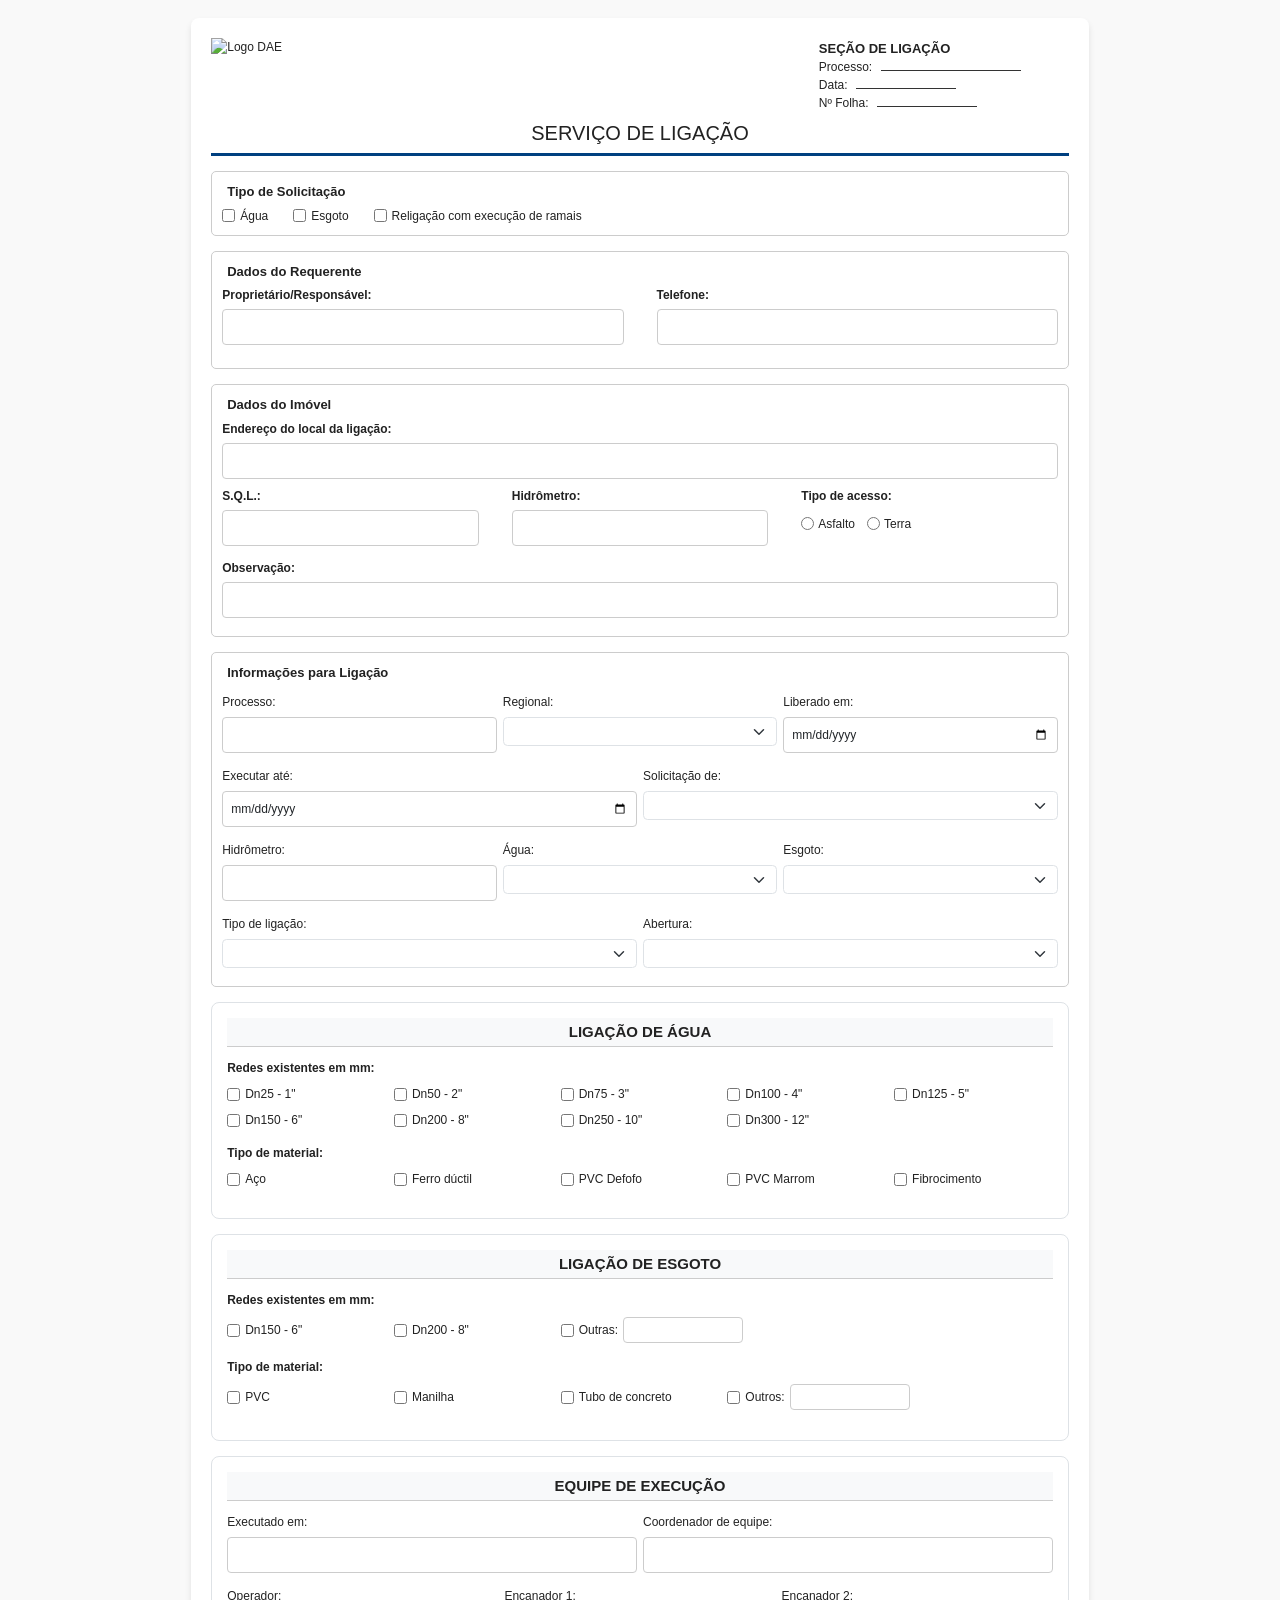
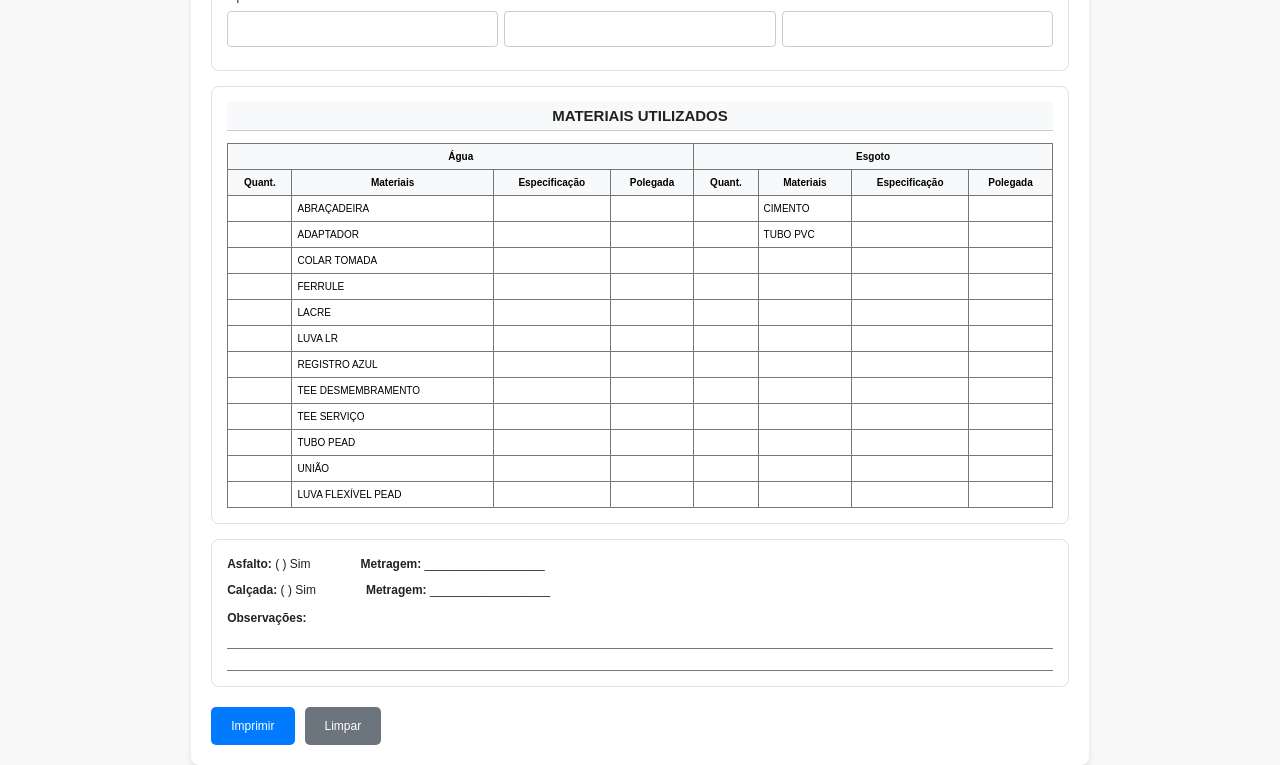
==== commit 8b12c85a: "atualizações" ====
--- a/index.html
+++ b/index.html
@@ -2,516 +2,1236 @@
 <html lang="pt-br">
 
 <head>
-  <meta charset="UTF-8">
-  <meta name="viewport" content="width=device-width, initial-scale=1">
-  <title>Serviço de Ligação</title>
-  <link href="https://cdn.jsdelivr.net/npm/bootstrap@5.3.3/dist/css/bootstrap.min.css" rel="stylesheet">
-  <link rel="stylesheet" href="style.css">
+    <meta charset="UTF-8">
+    <meta name="viewport" content="width=device-width, initial-scale=1">
+
+    <title>Serviço de Ligação</title>
+
+    <link href="https://cdn.jsdelivr.net/npm/bootstrap@5.3.3/dist/css/bootstrap.min.css"
+          rel="stylesheet">
+
+    <link rel="stylesheet" href="style.css">
 </head>
 
 <body>
 
-  <div class="container mt-4">
-    <div class="row justify-content-center">
-      <div class="col-10">
-
-        <!-- Cabeçalho -->
-        <header class="d-flex align-items-center justify-content-center">
-          <img src="logoDAE.png" alt="Logo DAE" class="logoDAE me-3 img-fluid">
-          <div class="text-center">
-            <h1 class="mb-0">SERVIÇO DE LIGAÇÃO</h1>
-          </div>
+<main class="container mt-4">
+
+<form action="#" method="post">
+
+    <!-- =====================================================
+         PÁGINA 1 - FRENTE
+         ===================================================== -->
+
+    <div class="pagina pagina-1">
+
+        <!-- CABEÇALHO -->
+        <header class="cabecalho">
+
+            <div class="cabecalho-conteudo">
+
+                <img
+                    class="logoDAE"
+                    src="logoDAE.png"
+                    alt="Logo DAE"
+                >
+
+                <div class="dados-cabecalho">
+
+                    <strong>SEÇÃO DE LIGAÇÃO</strong>
+
+                    <div>
+                        Processo:
+                        <span class="linha-cabecalho"></span>
+                    </div>
+
+                    <div>
+                        Data:
+                        <span class="linha-cabecalho pequena"></span>
+                    </div>
+
+                    <div>
+                        Nº Folha:
+                        <span class="linha-cabecalho pequena"></span>
+                    </div>
+
+                </div>
+
+            </div>
+
+            <h1>SERVIÇO DE LIGAÇÃO</h1>
+
         </header>
 
-        <!-- Formulário principal -->
-        <main>
-
-          <div class="form-section">
-            <div class="row g-3">
-              <h2 class="h5 text-secondary">DADOS DO IMOVEL</h2>
-              <div class="flex">
+
+        <!-- =================================================
+             TIPO DE SOLICITAÇÃO
+             ================================================= -->
+
+        <fieldset>
+
+            <legend>Tipo de Solicitação</legend>
+
+            <div class="tipo">
+
+                <label>
+                    <input
+                        type="checkbox"
+                        name="agua"
+                        value="agua">
+                    Água
+                </label>
+
+                <label>
+                    <input
+                        type="checkbox"
+                        name="esgoto"
+                        value="esgoto">
+                    Esgoto
+                </label>
+
+                <label>
+                    <input
+                        type="checkbox"
+                        name="religacao"
+                        value="religacao">
+                    Religação com execução de ramais
+                </label>
+
+            </div>
+
+        </fieldset>
+
+
+        <!-- =================================================
+             DADOS DO REQUERENTE
+             ================================================= -->
+
+        <fieldset>
+
+            <legend>Dados do Requerente</legend>
+
+            <div class="form-group row">
+
+                <div class="field campo-requerente">
+
+                    <label for="requerente">
+                        Proprietário/Responsável:
+                    </label>
+
+                    <input
+                        type="text"
+                        id="requerente"
+                        name="requerente"
+                        required>
+
+                </div>
+
+                <div class="field campo-telefone">
+
+                    <label for="telefone">
+                        Telefone:
+                    </label>
+
+                    <input
+                        type="tel"
+                        id="telefone"
+                        name="telefone">
+
+                </div>
+
+            </div>
+
+        </fieldset>
+
+
+        <!-- =================================================
+             DADOS DO IMÓVEL
+             ================================================= -->
+
+        <fieldset>
+
+            <legend>Dados do Imóvel</legend>
+
+            <div class="field">
+
+                <label for="endereco">
+                    Endereço do local da ligação:
+                </label>
+
+                <input
+                    type="text"
+                    id="endereco"
+                    name="endereco"
+                    required>
+
+            </div>
+
+
+            <div class="form-group row">
+
+                <div class="field">
+
+                    <label for="sql">
+                        S.Q.L.:
+                    </label>
+
+                    <input
+                        type="text"
+                        id="sql"
+                        name="sql"
+                        required>
+
+                </div>
+
+                <div class="field">
+
+                    <label for="hidrometro">
+                        Hidrômetro:
+                    </label>
+
+                    <input
+                        type="text"
+                        id="hidrometro"
+                        name="hidrometro"
+                        required>
+
+                </div>
+
+                <div class="field acesso">
+
+                    <label>
+                        Tipo de acesso:
+                    </label>
+
+                    <div class="radio-group">
+
+                        <label>
+                            <input
+                                type="radio"
+                                name="acesso"
+                                value="asfalto"
+                                required>
+                            Asfalto
+                        </label>
+
+                        <label>
+                            <input
+                                type="radio"
+                                name="acesso"
+                                value="terra">
+                            Terra
+                        </label>
+
+                    </div>
+
+                </div>
+
+            </div>
+
+            <div class="field">
+                <label for="observacao">Observação:</label>
+                <input type="text" id="observacao" name="observacao">
+            </div>
+
+        </fieldset>
+
+
+        <!-- =================================================
+             INFORMAÇÕES PARA LIGAÇÃO
+             ================================================= -->
+
+        <fieldset>
+
+            <legend>Informações para Ligação</legend>
+
+            <div class="row g-2">
+
+                <div class="col-md-4">
+
+                    <label
+                        for="processo"
+                        class="form-label">
+                        Processo:
+                    </label>
+
+                    <input
+                        type="text"
+                        id="processo"
+                        name="processo"
+                        class="form-control">
+
+                </div>
+
+
+                <div class="col-md-4">
+
+                    <label
+                        for="regional"
+                        class="form-label">
+                        Regional:
+                    </label>
+
+                    <select
+                        id="regional"
+                        name="regional"
+                        class="form-select">
+
+                        <option value=""></option>
+                        <option value="2">2</option>
+                        <option value="3">3</option>
+                        <option value="4">4</option>
+                        <option value="5">5</option>
+                        <option value="6">6</option>
+                        <option value="7">7</option>
+                        <option value="8">8</option>
+
+                    </select>
+
+                </div>
+
+
+                <div class="col-md-4">
+
+                    <label
+                        for="liberado"
+                        class="form-label">
+                        Liberado em:
+                    </label>
+
+                    <input
+                        type="date"
+                        id="liberado"
+                        name="liberado"
+                        class="form-control">
+
+                </div>
+
+
                 <div class="col-md-6">
-                  <label for="nome" class="form-label">NOME DO REQUERENTE:</label>
-                  <input type="text" id="nome" class="form-control">
-                </div>
+
+                    <label
+                        for="executar"
+                        class="form-label">
+                        Executar até:
+                    </label>
+
+                    <input
+                        type="date"
+                        id="executar"
+                        name="executar"
+                        class="form-control">
+
+                </div>
+
+
+                <div class="col-md-6">
+
+                    <label
+                        for="solicitacao"
+                        class="form-label">
+                        Solicitação de:
+                    </label>
+
+                    <select
+                        id="solicitacao"
+                        name="solicitacao"
+                        class="form-select">
+
+                        <option value=""></option>
+
+                        <option value="AGUA_ESGOTO">
+                            LIGAÇÃO DE ÁGUA E ESGOTO
+                        </option>
+
+                        <option value="SOMENTE_AGUA">
+                            LIGAÇÃO SOMENTE ÁGUA
+                        </option>
+
+                        <option value="SOMENTE_ESGOTO">
+                            LIGAÇÃO SOMENTE ESGOTO
+                        </option>
+
+                    </select>
+
+                </div>
+
+
                 <div class="col-md-4">
-                  <label for="telefone" class="form-label">TELEFONE:</label>
-                  <input type="text" id="telefone" class="form-control">
-                </div>
-              </div>
-            </div>
-            <div class="flex">
-              <div class="col-md-6">
-                <label for="rua" class="form-label">RUA:</label>
-                <input type="text" id="rua" class="form-control">
-              </div>
-              <div class="col-md-1">
-                <label for="numero" class="form-label">NUMERO:</label>
-                <input type="text" id="numero" class="form-control">
-              </div>
-              <div class="col-md-4">
-                <label for="bairro" class="form-label">BAIRRO:</label>
-                <input type="text" id="bairro" class="form-control">
-              </div>
-            </div><br>
-
-            <div class="row g-3">
-              <h2 class="h5 text-secondary">INFORMAÇÕES PARA LIGAÇÃO</h2>
-
-
-              <div class="col-md-4">
-                <label for="processo" class="form-label">PROCESSO:</label>
-                <input type="text" id="processo" class="form-control">
-              </div>
-
-              <div class="col-md-4">
-                <label for="regional" class="form-label">REGIONAL:</label>
-                <select id="regional" class="form-select">
-                  <option value=""></option>
-                  <option value="2">2</option>
-                  <option value="3">3</option>
-                  <option value="4">4</option>
-                  <option value="5">5</option>
-                  <option value="6">6</option>
-                  <option value="7">7</option>
-                  <option value="8">8</option>
-                </select>
-              </div>
-
-              <div class="col-md-4">
-                <label for="liberado" class="form-label">LIBERADO EM:</label>
-                <input type="date" id="liberado" class="form-control">
-              </div>
-
-              <div class="col-md-6">
-                <label for="executar" class="form-label">EXECUTAR ATÉ:</label>
-                <input type="date" id="executar" class="form-control">
-              </div>
-
-              <div class="col-md-6">
-                <label for="solicitacao" class="form-label">SOLICITAÇÃO DE:</label>
-                <select id="solicitacao" class="form-select">
-                  <option value=""></option>
-                  <option value="AGUA_ESGOTO">LIGAÇÃO DE ÁGUA E ESGOTO</option>
-                  <option value="SOMENTE_AGUA">LIGAÇÃO SOMENTE ÁGUA</option>
-                  <option value="SOMENTE_ESGOTO">LIGAÇÃO SOMENTE ESGOTO</option>
-                </select>
-              </div>
-
-              <div class="flex">
-                <div class="col-md-3">
-                  <label for="hidrometro" class="form-label">HIDRÔMETRO:</label>
-                  <input type="text" id="hidrometro" class="form-control">
-                </div>
+
+                    <label
+                        for="hidrometro_ligacao"
+                        class="form-label">
+                        Hidrômetro:
+                    </label>
+
+                    <input
+                        type="text"
+                        id="hidrometro_ligacao"
+                        name="hidrometro_ligacao"
+                        class="form-control">
+
+                </div>
+
+
                 <div class="col-md-4">
-                  <label for="agua" class="form-label">ÁGUA:</label>
-                  <select id="agua" class="form-select">
-                    <option value=""></option>
-                    <option value="PASSEIO">REDE DE ÁGUA NO PASSEIO</option>
-                    <option value="LOCALIZADO">RAMAL DE ÁGUA LOCALIZADO</option>
-                    <option value="LIGADA">ÁGUA LIGADA</option>
-                    <option value="NAO_LOCALIZADO">RAMAL DE ÁGUA NÃO LOCALIZADO</option>
-                    <option value="NAO_TEM">NÃO TEM RAMAL DE ÁGUA</option>
-                  </select>
-                </div>
+
+                    <label
+                        for="agua"
+                        class="form-label">
+                        Água:
+                    </label>
+
+                    <select
+                        id="agua"
+                        name="situacao_agua"
+                        class="form-select">
+
+                        <option value=""></option>
+
+                        <option value="PASSEIO">
+                            REDE DE ÁGUA NO PASSEIO
+                        </option>
+
+                        <option value="LOCALIZADO">
+                            RAMAL DE ÁGUA LOCALIZADO
+                        </option>
+
+                        <option value="LIGADA">
+                            ÁGUA LIGADA
+                        </option>
+
+                        <option value="NAO_LOCALIZADO">
+                            RAMAL DE ÁGUA NÃO LOCALIZADO
+                        </option>
+
+                        <option value="NAO_TEM">
+                            NÃO TEM RAMAL DE ÁGUA
+                        </option>
+
+                    </select>
+
+                </div>
+
+
                 <div class="col-md-4">
-                  <label for="esgoto" class="form-label">ESGOTO:</label>
-                  <select id="esgoto" class="form-select">
-                    <option value=""></option>
-                    <option value="PASSEIO">REDE DE ESGOTO NO PASSEIO</option>
-                    <option value="LOCALIZADO">RAMAL DE ESGOTO LOCALIZADO</option>
-                    <option value="LIGADO">ESGOTO LIGADO</option>
-                    <option value="NAO_LOCALIZADO">RAMAL DE ESGOTO NÃO LOCALIZADO</option>
-                    <option value="NAO_TEM">NÃO TEM RAMAL DE ESGOTO</option>
-                  </select>
-                </div>
-
-              </div>
-              <div class="col-md-6">
-                <label for="tipo_ligacao" class="form-label">TIPO DE LIGAÇÃO:</label>
-                <select id="tipo_ligacao" class="form-select">
-                  <option value=""></option>
-                  <option value="MANUAL">LIGAÇÃO MANUAL</option>
-                  <option value="ABERTURA">ABERTURA DE RUA</option>
-                  <option value="RELIGACAO">RELIGAÇÃO</option>
-                </select>
-              </div>
-              <div class="col-md-6">
-                <label for="abertura" class="form-label">ABERTURA:</label>
-                <select id="abertura" class="form-select">
-                  <option value=""></option>
-                  <option value="ASFALTO">ASFALTO</option>
-                  <option value="TERRA">TERRA</option>
-                  <option value="PARALELEPIPEDO">PARALELEPÍPEDO</option>
-                  <option value="OUTROS">OUTROS</option>
-                </select>
-              </div>
-            </div>
-          </div>
-          </form>
-        </main>
-
-
-        <!-- TABELAS -->
-
-        <!-- LIGAÇÃO DE ÁGUA -->
-        <div class="form-section mt-5">
-          <h2 class="section-title text-center mb-3">Ligação de Água</h2>
-
-          <!-- Redes existentes -->
-          <div class="mb-4">
-            <label class="form-label fw-bold">Redes existentes em mm:</label>
-            <div class="row row-cols-2 row-cols-sm-3 row-cols-md-4 row-cols-lg-5 g-2">
-              <div class="col">
-                <div class="form-check">
-                  <input class="form-check-input" type="checkbox" id="dn25">
-                  <label class="form-check-label" for="dn25">Dn25 - 1”</label>
-                </div>
-              </div>
-              <div class="col">
-                <div class="form-check">
-                  <input class="form-check-input" type="checkbox" id="dn50">
-                  <label class="form-check-label" for="dn50">Dn50 - 2”</label>
-                </div>
-              </div>
-              <div class="col">
-                <div class="form-check">
-                  <input class="form-check-input" type="checkbox" id="dn75">
-                  <label class="form-check-label" for="dn75">Dn75 - 3”</label>
-                </div>
-              </div>
-              <div class="col">
-                <div class="form-check">
-                  <input class="form-check-input" type="checkbox" id="dn100">
-                  <label class="form-check-label" for="dn100">Dn100 - 4”</label>
-                </div>
-              </div>
-              <div class="col">
-                <div class="form-check">
-                  <input class="form-check-input" type="checkbox" id="dn125">
-                  <label class="form-check-label" for="dn125">Dn125 - 5”</label>
-                </div>
-              </div>
-              <div class="col">
-                <div class="form-check">
-                  <input class="form-check-input" type="checkbox" id="dn150">
-                  <label class="form-check-label" for="dn150">Dn150 - 6”</label>
-                </div>
-              </div>
-              <div class="col">
-                <div class="form-check">
-                  <input class="form-check-input" type="checkbox" id="dn200">
-                  <label class="form-check-label" for="dn200">Dn200 - 8”</label>
-                </div>
-              </div>
-              <div class="col">
-                <div class="form-check">
-                  <input class="form-check-input" type="checkbox" id="dn250">
-                  <label class="form-check-label" for="dn250">Dn250 - 10”</label>
-                </div>
-              </div>
-              <div class="col">
-                <div class="form-check">
-                  <input class="form-check-input" type="checkbox" id="dn300">
-                  <label class="form-check-label" for="dn300">Dn300 - 12”</label>
-                </div>
-              </div>
-            </div>
-          </div>
-
-          <!-- Tipo de material -->
-          <div class="mb-4">
-            <label class="form-label fw-bold">Tipo de material:</label>
-            <div class="row row-cols-2 row-cols-sm-3 row-cols-md-4 row-cols-lg-5 g-2">
-              <div class="col">
-                <div class="form-check">
-                  <input class="form-check-input" type="checkbox" id="aco">
-                  <label class="form-check-label" for="aco">Aço</label>
-                </div>
-              </div>
-              <div class="col">
-                <div class="form-check">
-                  <input class="form-check-input" type="checkbox" id="ferro">
-                  <label class="form-check-label" for="ferro">Ferro dúctil</label>
-                </div>
-              </div>
-              <div class="col">
-                <div class="form-check">
-                  <input class="form-check-input" type="checkbox" id="pvcdefofo">
-                  <label class="form-check-label" for="pvcdefofo">PVC Defofo</label>
-                </div>
-              </div>
-              <div class="col">
-                <div class="form-check">
-                  <input class="form-check-input" type="checkbox" id="pvcmarrom">
-                  <label class="form-check-label" for="pvcmarrom">PVC Marrom</label>
-                </div>
-              </div>
-              <div class="col">
-                <div class="form-check">
-                  <input class="form-check-input" type="checkbox" id="fibrocimento">
-                  <label class="form-check-label" for="fibrocimento">Fibrocimento</label>
-                </div>
-              </div>
-            </div>
-          </div>
-          <div class="form-section">
-            <h2 class="section-title">Ligação de Esgoto</h2>
-
-            <!-- Redes existentes -->
-            <div class="mb-3">
-              <label class="form-label fw-bold">Redes existentes em mm:</label>
-              <div class="row row-cols-2 row-cols-sm-3 row-cols-md-4 g-2">
-                <div class="col">
-                  <div class="form-check">
-                    <input class="form-check-input" type="checkbox" id="dn150">
-                    <label class="form-check-label" for="dn150">Dn150 - 6”</label>
-                  </div>
-                </div>
-                <div class="col">
-                  <div class="form-check">
-                    <input class="form-check-input" type="checkbox" id="dn200">
-                    <label class="form-check-label" for="dn200">Dn200 - 8”</label>
-                  </div>
-                </div>
-                <div class="col-12">
-                  <div class="d-flex align-items-center gap-2">
-                    <div class="form-check m-0">
-                      <input class="form-check-input" type="checkbox" id="outras-esgoto">
-                      <label class="form-check-label" for="outras-esgoto">Outras:</label>
-                    </div>
-                    <input type="text" class="form-control form-control-sm w-50">
-                  </div>
-                </div>
-              </div>
-            </div>
-
-            <!-- Tipo de material -->
-            <div class="mb-3">
-              <label class="form-label fw-bold">Tipo de material:</label>
-              <div class="row row-cols-2 row-cols-sm-3 row-cols-md-4 g-2">
-                <div class="col">
-                  <div class="form-check">
-                    <input class="form-check-input" type="checkbox" id="pvc">
-                    <label class="form-check-label" for="pvc">PVC</label>
-                  </div>
-                </div>
-                <div class="col">
-                  <div class="form-check">
-                    <input class="form-check-input" type="checkbox" id="manilha">
-                    <label class="form-check-label" for="manilha">Manilha</label>
-                  </div>
-                </div>
-                <div class="col">
-                  <div class="form-check">
-                    <input class="form-check-input" type="checkbox" id="concreto">
-                    <label class="form-check-label" for="concreto">Tubo de concreto</label>
-                  </div>
-                </div>
-                <div class="col-12">
-                  <div class="d-flex align-items-center gap-2">
-                    <div class="form-check m-0">
-                      <input class="form-check-input" type="checkbox" id="outros-material">
-                      <label class="form-check-label" for="outros-material">Outros:</label>
-                    </div>
-                    <input type="text" class="form-control form-control-sm w-50" placeholder="">
-                  </div>
-                </div>
-              </div>
-            </div>
-
-            <div class="form-section mt-5">
-              <h2 class="section-title text-center mb-3">Equipe de execução</h2>
-              <!-- Execução e equipe -->
-              <div class="mb-3">
-                <div class="row g-3">
-                  <div class="col-md-6">
-                    <label class="form-label fw-bold">Executado em:</label>
-                    <input type="text" class="form-control form-control-sm" placeholder="">
-                  </div>
-                  <div class="col-md-6">
-                    <label class="form-label fw-bold">Coordenador de equipe:</label>
-                    <input type="text" class="form-control form-control-sm" placeholder="">
-                  </div>
-                </div>
-              </div>
-
-              <div class="mb-3">
-                <div class="row g-3">
-                  <div class="col-md-4">
-                    <label class="form-label fw-bold">Operador:</label>
-                    <input type="text" class="form-control form-control-sm">
-                  </div>
-                  <div class="col-md-4">
-                    <label class="form-label fw-bold">Encanador 1:</label>
-                    <input type="text" class="form-control form-control-sm">
-                  </div>
-                  <div class="col-md-4">
-                    <label class="form-label fw-bold">Encanador 2:</label>
-                    <input type="text" class="form-control form-control-sm">
-                  </div>
-                </div>
-              </div>
-            </div>
-            <div class="form-section mb-5">
-              <h2 class="section-title">Materiais Utilizados</h2>
-            </div>
-
-
-            <!-- MATERIAIS -->
+
+                    <label
+                        for="esgoto"
+                        class="form-label">
+                        Esgoto:
+                    </label>
+
+                    <select
+                        id="esgoto"
+                        name="situacao_esgoto"
+                        class="form-select">
+
+                        <option value=""></option>
+
+                        <option value="PASSEIO">
+                            REDE DE ESGOTO NO PASSEIO
+                        </option>
+
+                        <option value="LOCALIZADO">
+                            RAMAL DE ESGOTO LOCALIZADO
+                        </option>
+
+                        <option value="LIGADO">
+                            ESGOTO LIGADO
+                        </option>
+
+                        <option value="NAO_LOCALIZADO">
+                            RAMAL DE ESGOTO NÃO LOCALIZADO
+                        </option>
+
+                        <option value="NAO_TEM">
+                            NÃO TEM RAMAL DE ESGOTO
+                        </option>
+
+                    </select>
+
+                </div>
+
+
+                <div class="col-md-6">
+
+                    <label
+                        for="tipo_ligacao"
+                        class="form-label">
+                        Tipo de ligação:
+                    </label>
+
+                    <select
+                        id="tipo_ligacao"
+                        name="tipo_ligacao"
+                        class="form-select">
+
+                        <option value=""></option>
+
+                        <option value="MANUAL">
+                            LIGAÇÃO MANUAL
+                        </option>
+
+                        <option value="ABERTURA">
+                            ABERTURA DE RUA
+                        </option>
+
+                        <option value="RELIGACAO">
+                            RELIGAÇÃO
+                        </option>
+
+                    </select>
+
+                </div>
+
+
+                <div class="col-md-6">
+
+                    <label
+                        for="abertura"
+                        class="form-label">
+                        Abertura:
+                    </label>
+
+                    <select
+                        id="abertura"
+                        name="abertura"
+                        class="form-select">
+
+                        <option value=""></option>
+
+                        <option value="ASFALTO">
+                            ASFALTO
+                        </option>
+
+                        <option value="TERRA">
+                            TERRA
+                        </option>
+
+                        <option value="PARALELEPIPEDO">
+                            PARALELEPÍPEDO
+                        </option>
+
+                        <option value="OUTROS">
+                            OUTROS
+                        </option>
+
+                    </select>
+
+                </div>
+
+            </div>
+
+        </fieldset>
+
+
+        <!-- =================================================
+             LIGAÇÃO DE ÁGUA
+             ================================================= -->
+
+        <section class="form-section">
+
+            <h2 class="section-title">
+                Ligação de Água
+            </h2>
+
+
+            <!-- REDES DE ÁGUA -->
+
+            <div class="grupo-check">
+
+                <label class="titulo-check">
+                    Redes existentes em mm:
+                </label>
+
+                <div class="check-grid">
+
+                    <label>
+                        <input
+                            type="checkbox"
+                            id="agua-dn25"
+                            name="agua_rede[]"
+                            value="25">
+                        Dn25 - 1"
+                    </label>
+
+                    <label>
+                        <input
+                            type="checkbox"
+                            id="agua-dn50"
+                            name="agua_rede[]"
+                            value="50">
+                        Dn50 - 2"
+                    </label>
+
+                    <label>
+                        <input
+                            type="checkbox"
+                            id="agua-dn75"
+                            name="agua_rede[]"
+                            value="75">
+                        Dn75 - 3"
+                    </label>
+
+                    <label>
+                        <input
+                            type="checkbox"
+                            id="agua-dn100"
+                            name="agua_rede[]"
+                            value="100">
+                        Dn100 - 4"
+                    </label>
+
+                    <label>
+                        <input
+                            type="checkbox"
+                            id="agua-dn125"
+                            name="agua_rede[]"
+                            value="125">
+                        Dn125 - 5"
+                    </label>
+
+                    <label>
+                        <input
+                            type="checkbox"
+                            id="agua-dn150"
+                            name="agua_rede[]"
+                            value="150">
+                        Dn150 - 6"
+                    </label>
+
+                    <label>
+                        <input
+                            type="checkbox"
+                            id="agua-dn200"
+                            name="agua_rede[]"
+                            value="200">
+                        Dn200 - 8"
+                    </label>
+
+                    <label>
+                        <input
+                            type="checkbox"
+                            id="agua-dn250"
+                            name="agua_rede[]"
+                            value="250">
+                        Dn250 - 10"
+                    </label>
+
+                    <label>
+                        <input
+                            type="checkbox"
+                            id="agua-dn300"
+                            name="agua_rede[]"
+                            value="300">
+                        Dn300 - 12"
+                    </label>
+
+                </div>
+
+            </div>
+
+
+            <!-- MATERIAL DA ÁGUA -->
+
+            <div class="grupo-check">
+
+                <label class="titulo-check">
+                    Tipo de material:
+                </label>
+
+                <div class="check-grid">
+
+                    <label>
+                        <input
+                            type="checkbox"
+                            id="agua-aco"
+                            name="agua_material[]"
+                            value="aco">
+                        Aço
+                    </label>
+
+                    <label>
+                        <input
+                            type="checkbox"
+                            id="agua-ferro"
+                            name="agua_material[]"
+                            value="ferro">
+                        Ferro dúctil
+                    </label>
+
+                    <label>
+                        <input
+                            type="checkbox"
+                            id="agua-pvcdefofo"
+                            name="agua_material[]"
+                            value="pvcdefofo">
+                        PVC Defofo
+                    </label>
+
+                    <label>
+                        <input
+                            type="checkbox"
+                            id="agua-pvcmarrom"
+                            name="agua_material[]"
+                            value="pvcmarrom">
+                        PVC Marrom
+                    </label>
+
+                    <label>
+                        <input
+                            type="checkbox"
+                            id="agua-fibrocimento"
+                            name="agua_material[]"
+                            value="fibrocimento">
+                        Fibrocimento
+                    </label>
+
+                </div>
+
+            </div>
+
+        </section>
+
+    </div>
+
+
+    <!-- =====================================================
+         PÁGINA 2 - VERSO
+         ===================================================== -->
+
+    <div class="pagina pagina-2">
+
+
+        <!-- =================================================
+             LIGAÇÃO DE ESGOTO
+             ================================================= -->
+
+        <section class="form-section">
+
+            <h2 class="section-title">
+                Ligação de Esgoto
+            </h2>
+
+
+            <!-- REDES DE ESGOTO -->
+
+            <div class="grupo-check">
+
+                <label class="titulo-check">
+                    Redes existentes em mm:
+                </label>
+
+                <div class="check-grid">
+
+                    <label>
+                        <input
+                            type="checkbox"
+                            id="esgoto-dn150"
+                            name="esgoto_rede[]"
+                            value="150">
+                        Dn150 - 6"
+                    </label>
+
+                    <label>
+                        <input
+                            type="checkbox"
+                            id="esgoto-dn200"
+                            name="esgoto_rede[]"
+                            value="200">
+                        Dn200 - 8"
+                    </label>
+
+                    <label class="outras">
+
+                        <input
+                            type="checkbox"
+                            id="esgoto-outras"
+                            name="esgoto_rede[]"
+                            value="outras">
+
+                        Outras:
+
+                        <input
+                            type="text"
+                            id="esgoto-outras-texto"
+                            name="esgoto_outras"
+                            class="campo-outros">
+
+                    </label>
+
+                </div>
+
+            </div>
+
+
+            <!-- MATERIAL DO ESGOTO -->
+
+            <div class="grupo-check">
+
+                <label class="titulo-check">
+                    Tipo de material:
+                </label>
+
+                <div class="check-grid">
+
+                    <label>
+                        <input
+                            type="checkbox"
+                            id="esgoto-pvc"
+                            name="esgoto_material[]"
+                            value="pvc">
+                        PVC
+                    </label>
+
+                    <label>
+                        <input
+                            type="checkbox"
+                            id="esgoto-manilha"
+                            name="esgoto_material[]"
+                            value="manilha">
+                        Manilha
+                    </label>
+
+                    <label>
+                        <input
+                            type="checkbox"
+                            id="esgoto-concreto"
+                            name="esgoto_material[]"
+                            value="concreto">
+                        Tubo de concreto
+                    </label>
+
+                    <label class="outras">
+
+                        <input
+                            type="checkbox"
+                            id="esgoto-outro-material"
+                            name="esgoto_material[]"
+                            value="outros">
+
+                        Outros:
+
+                        <input
+                            type="text"
+                            id="esgoto-outro-material-texto"
+                            name="esgoto_outro_material"
+                            class="campo-outros">
+
+                    </label>
+
+                </div>
+
+            </div>
+
+        </section>
+
+
+        <!-- =================================================
+             EQUIPE DE EXECUÇÃO
+             ================================================= -->
+
+        <section class="form-section">
+
+            <h2 class="section-title">
+                Equipe de Execução
+            </h2>
+
+
+            <div class="row g-2">
+
+                <div class="col-md-6">
+
+                    <label
+                        for="executado_em"
+                        class="form-label">
+                        Executado em:
+                    </label>
+
+                    <input
+                        type="text"
+                        id="executado_em"
+                        name="executado_em"
+                        class="form-control">
+
+                </div>
+
+
+                <div class="col-md-6">
+
+                    <label
+                        for="coordenador"
+                        class="form-label">
+                        Coordenador de equipe:
+                    </label>
+
+                    <input
+                        type="text"
+                        id="coordenador"
+                        name="coordenador"
+                        class="form-control">
+
+                </div>
+
+
+                <div class="col-md-4">
+
+                    <label
+                        for="operador"
+                        class="form-label">
+                        Operador:
+                    </label>
+
+                    <input
+                        type="text"
+                        id="operador"
+                        name="operador"
+                        class="form-control">
+
+                </div>
+
+
+                <div class="col-md-4">
+
+                    <label
+                        for="encanador1"
+                        class="form-label">
+                        Encanador 1:
+                    </label>
+
+                    <input
+                        type="text"
+                        id="encanador1"
+                        name="encanador1"
+                        class="form-control">
+
+                </div>
+
+
+                <div class="col-md-4">
+
+                    <label
+                        for="encanador2"
+                        class="form-label">
+                        Encanador 2:
+                    </label>
+
+                    <input
+                        type="text"
+                        id="encanador2"
+                        name="encanador2"
+                        class="form-control">
+
+                </div>
+
+            </div>
+
+        </section>
+
+
+        <!-- =================================================
+             MATERIAIS UTILIZADOS
+             ================================================= -->
+
+        <section class="form-section materiais-section">
+
+            <h2 class="section-title">
+                Materiais Utilizados
+            </h2>
+
+
             <div class="table-responsive">
-              <table class="table table-bordered align-middle">
-                <thead>
-                  <tr>
-                    <th colspan="4" class="section-title">Água</th>
-                    <th colspan="4" class="section-title">Esgoto</th>
-                  </tr>
-                  <tr>
-                    <th>Quant.</th>
-                    <th>Materiais</th>
-                    <th>Especificação</th>
-                    <th>Polegada</th>
-                    <th>Quant.</th>
-                    <th>Materiais</th>
-                    <th>Especificação</th>
-                    <th>Polegada</th>
-                  </tr>
-                </thead>
-                <tbody>
-                  <tr>
-                    <td></td>
-                    <td>ABRAÇADEIRA</td>
-                    <td></td>
-                    <td></td>
-                    <td></td>
-                    <td>CIMENTO</td>
-                    <td></td>
-                    <td></td>
-                  </tr>
-                  <tr>
-                    <td></td>
-                    <td>ADAPTADOR</td>
-                    <td></td>
-                    <td></td>
-                    <td></td>
-                    <td>TUBO PVC</td>
-                    <td></td>
-                    <td></td>
-                  </tr>
-                  <tr>
-                    <td></td>
-                    <td>COLAR TOMADA</td>
-                    <td></td>
-                    <td></td>
-                    <td></td>
-                    <td></td>
-                    <td></td>
-                    <td></td>
-                  </tr>
-                  <tr>
-                    <td></td>
-                    <td>FERRULE</td>
-                    <td></td>
-                    <td></td>
-                    <td></td>
-                    <td></td>
-                    <td></td>
-                    <td></td>
-                  </tr>
-                  <tr>
-                    <td></td>
-                    <td>LACRE</td>
-                    <td></td>
-                    <td></td>
-                    <td></td>
-                    <td></td>
-                    <td></td>
-                    <td></td>
-                  </tr>
-                  <tr>
-                    <td></td>
-                    <td>LUVA LR</td>
-                    <td></td>
-                    <td></td>
-                    <td></td>
-                    <td></td>
-                    <td></td>
-                    <td></td>
-                  </tr>
-                  <tr>
-                    <td></td>
-                    <td>REGISTRO AZUL</td>
-                    <td></td>
-                    <td></td>
-                    <td></td>
-                    <td></td>
-                    <td></td>
-                    <td></td>
-                  </tr>
-                  <tr>
-                    <td></td>
-                    <td>TEE DESMEMBRAMENTO</td>
-                    <td></td>
-                    <td></td>
-                    <td></td>
-                    <td></td>
-                    <td></td>
-                    <td></td>
-                  </tr>
-                  <tr>
-                    <td></td>
-                    <td>TEE SERVIÇO</td>
-                    <td></td>
-                    <td></td>
-                    <td></td>
-                    <td></td>
-                    <td></td>
-                    <td></td>
-                  </tr>
-                  <tr>
-                    <td></td>
-                    <td>TUBO PEAD</td>
-                    <td></td>
-                    <td></td>
-                    <td></td>
-                    <td></td>
-                    <td></td>
-                    <td></td>
-                  </tr>
-                  <tr>
-                    <td></td>
-                    <td>UNIÃO</td>
-                    <td></td>
-                    <td></td>
-                    <td></td>
-                    <td></td>
-                    <td></td>
-                    <td></td>
-                  </tr>
-                  <tr>
-                    <td></td>
-                    <td>LUVA FLEXÍVEL PEAD</td>
-                    <td></td>
-                    <td></td>
-                    <td></td>
-                    <td></td>
-                    <td></td>
-                    <td></td>
-                  </tr>
-                </tbody>
-              </table>
-            </div>
-
-            <p><strong>Asfalto:</strong> ( ) Sim &nbsp; <strong>Metragem:</strong> __________</p>
-            <p><strong>Calçada:</strong> ( ) Sim &nbsp; <strong>Metragem:</strong> __________</p>
-            <p><strong>Observações:</strong><br><br>____________________________________________________</p>
-
-          </div>
+
+                <table class="table table-bordered tabela-materiais">
+
+                    <thead>
+
+                    <tr>
+
+                        <th colspan="4">
+                            Água
+                        </th>
+
+                        <th colspan="4">
+                            Esgoto
+                        </th>
+
+                    </tr>
+
+                    <tr>
+
+                        <th>Quant.</th>
+                        <th>Materiais</th>
+                        <th>Especificação</th>
+                        <th>Polegada</th>
+
+                        <th>Quant.</th>
+                        <th>Materiais</th>
+                        <th>Especificação</th>
+                        <th>Polegada</th>
+
+                    </tr>
+
+                    </thead>
+
+
+                    <tbody>
+
+                    <tr>
+
+                        <td></td>
+                        <td>ABRAÇADEIRA</td>
+                        <td></td>
+                        <td></td>
+
+                        <td></td>
+                        <td>CIMENTO</td>
+                        <td></td>
+                        <td></td>
+
+                    </tr>
+
+                    <tr>
+
+                        <td></td>
+                        <td>ADAPTADOR</td>
+                        <td></td>
+                        <td></td>
+
+                        <td></td>
+                        <td>TUBO PVC</td>
+                        <td></td>
+                        <td></td>
+
+                    </tr>
+
+                    <tr>
+
+                        <td></td>
+                        <td>COLAR TOMADA</td>
+                        <td></td>
+                        <td></td>
+
+                        <td></td>
+                        <td></td>
+                        <td></td>
+                        <td></td>
+
+                    </tr>
+
+                    <tr>
+
+                        <td></td>
+                        <td>FERRULE</td>
+                        <td></td>
+                        <td></td>
+
+                        <td></td>
+                        <td></td>
+                        <td></td>
+                        <td></td>
+
+                    </tr>
+
+                    <tr>
+
+                        <td></td>
+                        <td>LACRE</td>
+                        <td></td>
+                        <td></td>
+
+                        <td></td>
+                        <td></td>
+                        <td></td>
+                        <td></td>
+
+                    </tr>
+
+                    <tr>
+
+                        <td></td>
+                        <td>LUVA LR</td>
+                        <td></td>
+                        <td></td>
+
+                        <td></td>
+                        <td></td>
+                        <td></td>
+                        <td></td>
+
+                    </tr>
+
+                    <tr>
+
+                        <td></td>
+                        <td>REGISTRO AZUL</td>
+                        <td></td>
+                        <td></td>
+
+                        <td></td>
+                        <td></td>
+                        <td></td>
+                        <td></td>
+
+                    </tr>
+
+                    <tr>
+
+                        <td></td>
+                        <td>TEE DESMEMBRAMENTO</td>
+                        <td></td>
+                        <td></td>
+
+                        <td></td>
+                        <td></td>
+                        <td></td>
+                        <td></td>
+
+                    </tr>
+
+                    <tr>
+
+                        <td></td>
+                        <td>TEE SERVIÇO</td>
+                        <td></td>
+                        <td></td>
+
+                        <td></td>
+                        <td></td>
+                        <td></td>
+                        <td></td>
+
+                    </tr>
+
+                    <tr>
+
+                        <td></td>
+                        <td>TUBO PEAD</td>
+                        <td></td>
+                        <td></td>
+
+                        <td></td>
+                        <td></td>
+                        <td></td>
+                        <td></td>
+
+                    </tr>
+
+                    <tr>
+
+                        <td></td>
+                        <td>UNIÃO</td>
+                        <td></td>
+                        <td></td>
+
+                        <td></td>
+                        <td></td>
+                        <td></td>
+                        <td></td>
+
+                    </tr>
+
+                    <tr>
+
+                        <td></td>
+                        <td>LUVA FLEXÍVEL PEAD</td>
+                        <td></td>
+                        <td></td>
+
+                        <td></td>
+                        <td></td>
+                        <td></td>
+                        <td></td>
+
+                    </tr>
+
+                    </tbody>
+
+                </table>
+
+            </div>
+
+        </section>
+
+
+        <!-- =================================================
+             FINAL
+             ================================================= -->
+
+        <section class="form-section final-section">
+
+            <div class="linha-final">
+
+                <div>
+                    <strong>Asfalto:</strong>
+                    ( ) Sim
+                </div>
+
+                <div>
+                    <strong>Metragem:</strong>
+                    __________________
+                </div>
+
+            </div>
+
+
+            <div class="linha-final">
+
+                <div>
+                    <strong>Calçada:</strong>
+                    ( ) Sim
+                </div>
+
+                <div>
+                    <strong>Metragem:</strong>
+                    __________________
+                </div>
+
+            </div>
+
+
+            <div class="observacoes">
+
+                <strong>Observações:</strong>
+
+                <div class="linha-observacao"></div>
+
+                <div class="linha-observacao"></div>
+
+            </div>
+
+        </section>
+
+
+        <!-- BOTÕES - NÃO IMPRIMIR -->
+
+        <div class="botoes no-print">
+
+            <button
+                type="button"
+                onclick="window.print()">
+                Imprimir
+            </button>
+
+            <button
+                type="reset"
+                class="btn-secondary">
+                Limpar
+            </button>
+
         </div>
-      </div>
-
-      <!-- Bootstrap JS -->
-      <script src="https://cdn.jsdelivr.net/npm/bootstrap@5.3.3/dist/js/bootstrap.bundle.min.js"></script>
+
+    </div>
+
+</form>
+
+</main>
+
+
+<script src="https://cdn.jsdelivr.net/npm/bootstrap@5.3.3/dist/js/bootstrap.bundle.min.js">
+</script>
+
 </body>
 
 </html>
--- a/style.css
+++ b/style.css
@@ -1,35 +1,757 @@
+/* =========================================================
+   CONFIGURAÇÃO GERAL
+   ========================================================= */
+
+* {
+    box-sizing: border-box;
+    font-size: 12px;
+}
+
+body {
+    font-family: Arial, sans-serif;
+    margin: 0;
+    padding: 0;
+    min-height: 100vh;
+    background-color: #f9f9f9;
+    color: #222;
+}
+
+
+/* =========================================================
+   FORMULÁRIO
+   ========================================================= */
+
+form {
+    width: 80%;
+    max-width: 900px;
+    margin: 0 auto;
+    padding: 20px;
+    background: #ffffff;
+    box-shadow: 0 4px 6px rgba(0, 0, 0, 0.1);
+    border-radius: 8px;
+}
+
+
+/* =========================================================
+   FIELDSET
+   ========================================================= */
+
+fieldset {
+    margin-bottom: 15px;
+    padding: 10px;
+    border: 1px solid #ccc;
+    border-radius: 5px;
+    background-color: #fff;
+}
+
+legend {
+    width: auto;
+    padding: 0 5px;
+    margin-bottom: 5px;
+    font-weight: bold;
+    font-size: 13px;
+}
+
+
+/* =========================================================
+   LABELS
+   ========================================================= */
+
+label {
+    display: block;
+    margin-bottom: 5px;
+    font-weight: 500;
+}
+
+.field label {
+    font-weight: bold;
+}
+
+
+/* =========================================================
+   CAMPOS
+   ========================================================= */
+
+input[type="text"],
+input[type="tel"],
+input[type="email"],
+input[type="date"],
+select {
+    width: 100%;
+    padding: 8px;
+    margin-bottom: 8px;
+    border: 1px solid #ccc;
+    border-radius: 4px;
+    background-color: #fff;
+}
+
+input[type="text"]:focus,
+input[type="tel"]:focus,
+input[type="email"]:focus,
+input[type="date"]:focus,
+select:focus {
+    outline: none;
+    border-color: #007bff;
+}
+
+
+/* =========================================================
+   GRUPOS
+   ========================================================= */
+
+.form-group.row {
+    display: flex;
+    gap: 15px;
+    margin-bottom: 5px;
+}
+
+.field {
+    flex: 1;
+    display: flex;
+    flex-direction: column;
+}
+
+
+/* =========================================================
+   TIPO DE SOLICITAÇÃO
+   ========================================================= */
+
+.tipo {
+    display: flex;
+    align-items: center;
+    gap: 25px;
+}
+
+.tipo label {
+    display: flex;
+    align-items: center;
+    gap: 5px;
+    margin-bottom: 0;
+    white-space: nowrap;
+}
+
+.tipo input {
+    margin: 0;
+}
+
+
+/* =========================================================
+   RADIO
+   ========================================================= */
+
+.acesso {
+    min-width: 130px;
+}
+
+.radio-group {
+    display: flex;
+    align-items: center;
+    gap: 12px;
+    margin-top: 5px;
+}
+
+.radio-group label {
+    display: flex;
+    align-items: center;
+    gap: 4px;
+    font-weight: normal;
+    margin: 0;
+    white-space: nowrap;
+}
+
+.radio-group input {
+    margin: 0;
+}
+
+
+/* =========================================================
+   CABEÇALHO
+   ========================================================= */
+
+.cabecalho {
+    margin-bottom: 15px;
+    border-bottom: 3px solid #004080;
+    padding-bottom: 8px;
+}
+
+.cabecalho-conteudo {
+    display: flex;
+    justify-content: space-between;
+    align-items: center;
+}
+
+.logoDAE {
+    width: 150px;
+    height: 75px;
+    object-fit: contain;
+}
+
+.dados-cabecalho {
+    text-align: left;
+    line-height: 1.5;
+    min-width: 250px;
+}
+
+.dados-cabecalho strong {
+    font-size: 13px;
+}
+
+.linha-cabecalho {
+    display: inline-block;
+    width: 140px;
+    border-bottom: 1px solid #333;
+    margin-left: 5px;
+}
+
+.linha-cabecalho.pequena {
+    width: 100px;
+}
+
+.cabecalho h1 {
+    text-align: center;
+    font-size: 20px;
+    margin: 8px 0 0 0;
+}
+
+
+/* =========================================================
+   SEÇÕES
+   ========================================================= */
+
+.form-section {
+    border: 1px solid #dee2e6;
+    border-radius: 8px;
+    padding: 15px;
+    margin-top: 15px;
+    background: #fff;
+}
+
+.section-title {
+    text-align: center;
+    background-color: #f8f9fa;
+    font-weight: bold;
+    text-transform: uppercase;
+    font-size: 15px;
+    padding: 5px;
+    margin-bottom: 12px;
+    border-bottom: 1px solid #ccc;
+}
+
+
+/* =========================================================
+   CHECKBOXES
+   ========================================================= */
+
+.grupo-check {
+    margin-bottom: 15px;
+}
+
+.titulo-check {
+    display: block;
+    font-weight: bold;
+    margin-bottom: 8px;
+}
+
+.check-grid {
+    display: grid;
+    grid-template-columns: repeat(5, 1fr);
+    gap: 8px;
+}
+
+.check-grid label {
+    display: flex;
+    align-items: center;
+    gap: 5px;
+    margin: 0;
+    white-space: nowrap;
+}
+
+.check-grid input[type="checkbox"] {
+    margin: 0;
+}
+
+.outras {
+    grid-column: span 2;
+}
+
+.campo-outros {
+    width: 120px !important;
+    padding: 3px !important;
+    margin: 0 !important;
+}
+
+
+/* =========================================================
+   TABELA DE MATERIAIS
+   ========================================================= */
+
+.tabela-materiais {
+    width: 100%;
+    margin-bottom: 0;
+    border-collapse: collapse;
+}
+
+.tabela-materiais th,
+.tabela-materiais td {
+    border: 1px solid #777;
+    padding: 5px;
+    height: 25px;
+    font-size: 10px;
+}
+
+.tabela-materiais th {
+    text-align: center;
+    font-weight: bold;
+    background-color: #f8f9fa;
+}
+
+.tabela-materiais td:nth-child(1),
+.tabela-materiais td:nth-child(4),
+.tabela-materiais td:nth-child(5),
+.tabela-materiais td:nth-child(8) {
+    text-align: center;
+}
+
+
+/* =========================================================
+   FINAL
+   ========================================================= */
+
+.final-section {
+    margin-bottom: 10px;
+}
+
+.linha-final {
+    display: flex;
+    gap: 50px;
+    margin-bottom: 8px;
+}
+
+.observacoes {
+    margin-top: 10px;
+}
+
+.linha-observacao {
+    height: 22px;
+    border-bottom: 1px solid #777;
+}
+
+
+/* =========================================================
+   BOTÕES
+   ========================================================= */
+
+.botoes {
+    margin-top: 20px;
+    display: flex;
+    gap: 10px;
+}
+
+button {
+    padding: 10px 20px;
+    background-color: #007BFF;
+    color: white;
+    border: none;
+    border-radius: 5px;
+    cursor: pointer;
+}
+
+button:hover {
+    background-color: #0056b3;
+}
+
+.btn-secondary {
+    background-color: #6c757d;
+}
+
+.btn-secondary:hover {
+    background-color: #545b62;
+}
+
+
+/* =========================================================
+   RESPONSIVIDADE - TELA
+   ========================================================= */
+
+@media (max-width: 768px) {
+
+    form {
+        width: 95%;
+        padding: 10px;
+    }
+
+    .tipo {
+        flex-direction: column;
+        align-items: flex-start;
+        gap: 8px;
+    }
+
+    .form-group.row {
+        flex-direction: column;
+        gap: 5px;
+    }
+
+    .check-grid {
+        grid-template-columns: repeat(2, 1fr);
+    }
+
+    .cabecalho-conteudo {
+        flex-direction: column;
+        gap: 10px;
+    }
+
+    .dados-cabecalho {
+        text-align: center;
+    }
+
+    .linha-final {
+        flex-direction: column;
+        gap: 5px;
+    }
+}
+
+
+/* =========================================================
+   =========================================================
+   IMPRESSÃO - A4 FRENTE E VERSO
+   =========================================================
+   ========================================================= */
+
+@media print {
+
+    /* -----------------------------------------------------
+       PAPEL
+       ----------------------------------------------------- */
+
+    @page {
+        size: A4 portrait;
+        margin: 7mm;
+    }
+
+
+    /* -----------------------------------------------------
+       RESET DA TELA
+       ----------------------------------------------------- */
+
+    html,
+    body {
+        width: 210mm;
+        min-height: 297mm;
+        margin: 0;
+        padding: 0;
+        background: white !important;
+    }
+
+    body {
+        display: block;
+        font-family: Arial, sans-serif;
+    }
+
+
+    main.container {
+        width: 100% !important;
+        max-width: none !important;
+        margin: 0 !important;
+        padding: 0 !important;
+    }
+
+
+    form {
+        width: 100% !important;
+        max-width: none !important;
+        margin: 0 !important;
+        padding: 0 !important;
+        box-shadow: none !important;
+        border-radius: 0 !important;
+        background: white !important;
+    }
+
+
+    /* -----------------------------------------------------
+       CADA PÁGINA A4
+       ----------------------------------------------------- */
+
+    .pagina {
+        width: 100%;
+        min-height: 283mm;
+        position: relative;
+    }
+
+
+    /* -----------------------------------------------------
+       QUEBRA ENTRE FRENTE E VERSO
+       ----------------------------------------------------- */
+
+    .pagina-2 {
+        break-before: page;
+        page-break-before: always;
+    }
+
+
+    /* -----------------------------------------------------
+       FONTE
+       ----------------------------------------------------- */
+
+    * {
+        font-size: 9px !important;
+        box-sizing: border-box;
+    }
+
+
+    /* -----------------------------------------------------
+       CABEÇALHO
+       ----------------------------------------------------- */
+
+    .cabecalho {
+        margin-bottom: 5px !important;
+        padding-bottom: 4px !important;
+        border-bottom: 2px solid #004080 !important;
+    }
+
+    .cabecalho-conteudo {
+        display: flex !important;
+        flex-direction: row !important;
+        justify-content: space-between !important;
+        align-items: center !important;
+    }
+
+    .logoDAE {
+        width: 85px !important;
+        height: 45px !important;
+    }
+
+    .dados-cabecalho {
+        min-width: 200px !important;
+        line-height: 1.2 !important;
+    }
+
+    .dados-cabecalho strong {
+        font-size: 9px !important;
+    }
+
+    .linha-cabecalho {
+        width: 100px !important;
+    }
+
+    .linha-cabecalho.pequena {
+        width: 70px !important;
+    }
+
+    .cabecalho h1 {
+        font-size: 14px !important;
+        margin: 3px 0 0 0 !important;
+    }
+
+
+    /* -----------------------------------------------------
+       FIELDSET
+       ----------------------------------------------------- */
+
+    fieldset {
+        margin-bottom: 4px !important;
+        padding: 4px 6px !important;
+        border: 1px solid #777 !important;
+        border-radius: 2px !important;
+    }
+
+    legend {
+        font-size: 8px !important;
+        margin-bottom: 2px !important;
+        padding: 0 3px !important;
+    }
+
+
+    /* -----------------------------------------------------
+       CAMPOS
+       ----------------------------------------------------- */
+
+    input[type="text"],
+    input[type="tel"],
+    input[type="email"],
+    input[type="date"],
+    select {
+        height: 20px !important;
+        padding: 1px 4px !important;
+        margin-bottom: 3px !important;
+        font-size: 8px !important;
+        border: 1px solid #999 !important;
+        border-radius: 2px !important;
+    }
+
+    label {
+        font-size: 7px !important;
+        margin-bottom: 1px !important;
+    }
+
+    .field label {
+        font-size: 7px !important;
+    }
+
+
+    /* -----------------------------------------------------
+       BOOTSTRAP GRID
+       ----------------------------------------------------- */
+
+    .row {
+        --bs-gutter-x: 5px !important;
+        --bs-gutter-y: 2px !important;
+    }
+
+    .g-2 {
+        --bs-gutter-x: 5px !important;
+        --bs-gutter-y: 2px !important;
+    }
+
+
+    /* -----------------------------------------------------
+       TIPO
+       ----------------------------------------------------- */
+
+    .tipo {
+        display: flex !important;
+        flex-direction: row !important;
+        align-items: center !important;
+        gap: 20px !important;
+    }
+
+    .tipo label {
+        font-size: 8px !important;
+        margin: 0 !important;
+    }
+
+
+    /* -----------------------------------------------------
+       RADIO
+       ----------------------------------------------------- */
+
+    .radio-group {
+        gap: 8px !important;
+        margin-top: 2px !important;
+    }
+
+    .radio-group label {
+        font-size: 7px !important;
+    }
+
+
+    /* -----------------------------------------------------
+       SEÇÕES
+       ----------------------------------------------------- */
+
+    .form-section {
+        margin-top: 5px !important;
+        padding: 5px !important;
+        border: 1px solid #777 !important;
+        border-radius: 2px !important;
+    }
+
     .section-title {
-      text-align: center;
-      background-color: #f8f9fa;
-      font-weight: bold;
-      text-transform: uppercase;
-    }
-
-    label {
-      font-weight: 500;
-      margin-bottom: 4px;
-    }
-
-    input, select {
-      margin-bottom: 12px;
-    }
-
-    .form-section {
-      border: 1px solid #dee2e6;
-      border-radius: 8px;
-      padding: 20px;
-      margin-top: 20px;
-    }
-
-    header {
-      border-bottom: 3px solid #004080;
-      margin-bottom: 20px;
-    }
-
-    .logoDAE {
-      max-width: 100px;
-    }
-    .flex {
-      display: flex;
-      gap: 16px;
-    }+        font-size: 9px !important;
+        padding: 2px !important;
+        margin-bottom: 4px !important;
+    }
+
+
+    /* -----------------------------------------------------
+       CHECKBOXES
+       ----------------------------------------------------- */
+
+    .grupo-check {
+        margin-bottom: 5px !important;
+    }
+
+    .titulo-check {
+        font-size: 8px !important;
+        margin-bottom: 3px !important;
+    }
+
+    .check-grid {
+        display: grid !important;
+        grid-template-columns: repeat(5, 1fr) !important;
+        gap: 2px 5px !important;
+    }
+
+    .check-grid label {
+        font-size: 7px !important;
+        margin: 0 !important;
+    }
+
+    .campo-outros {
+        width: 80px !important;
+        height: 18px !important;
+        margin: 0 !important;
+        padding: 1px 3px !important;
+    }
+
+
+    /* -----------------------------------------------------
+       TABELA
+       ----------------------------------------------------- */
+
+    .materiais-section {
+        margin-top: 5px !important;
+    }
+
+    .tabela-materiais {
+        width: 100% !important;
+        margin-bottom: 0 !important;
+    }
+
+    .tabela-materiais th,
+    .tabela-materiais td {
+        padding: 2px 3px !important;
+        height: 17px !important;
+        font-size: 7px !important;
+        line-height: 1.1 !important;
+    }
+
+
+    /* -----------------------------------------------------
+       FINAL
+       ----------------------------------------------------- */
+
+    .final-section {
+        margin-top: 5px !important;
+    }
+
+    .linha-final {
+        display: flex !important;
+        flex-direction: row !important;
+        gap: 40px !important;
+        margin-bottom: 4px !important;
+        font-size: 8px !important;
+    }
+
+    .observacoes {
+        margin-top: 4px !important;
+    }
+
+    .linha-observacao {
+        height: 15px !important;
+    }
+
+
+    /* -----------------------------------------------------
+       NÃO IMPRIMIR
+       ----------------------------------------------------- */
+
+    .no-print,
+    button {
+        display: none !important;
+    }
+
+
+    /* -----------------------------------------------------
+       EVITAR QUEBRAS
+       ----------------------------------------------------- */
+
+    fieldset,
+    .form-section,
+    table,
+    tr,
+    .grupo-check {
+        break-inside: avoid !important;
+        page-break-inside: avoid !important;
+    }
+
+}
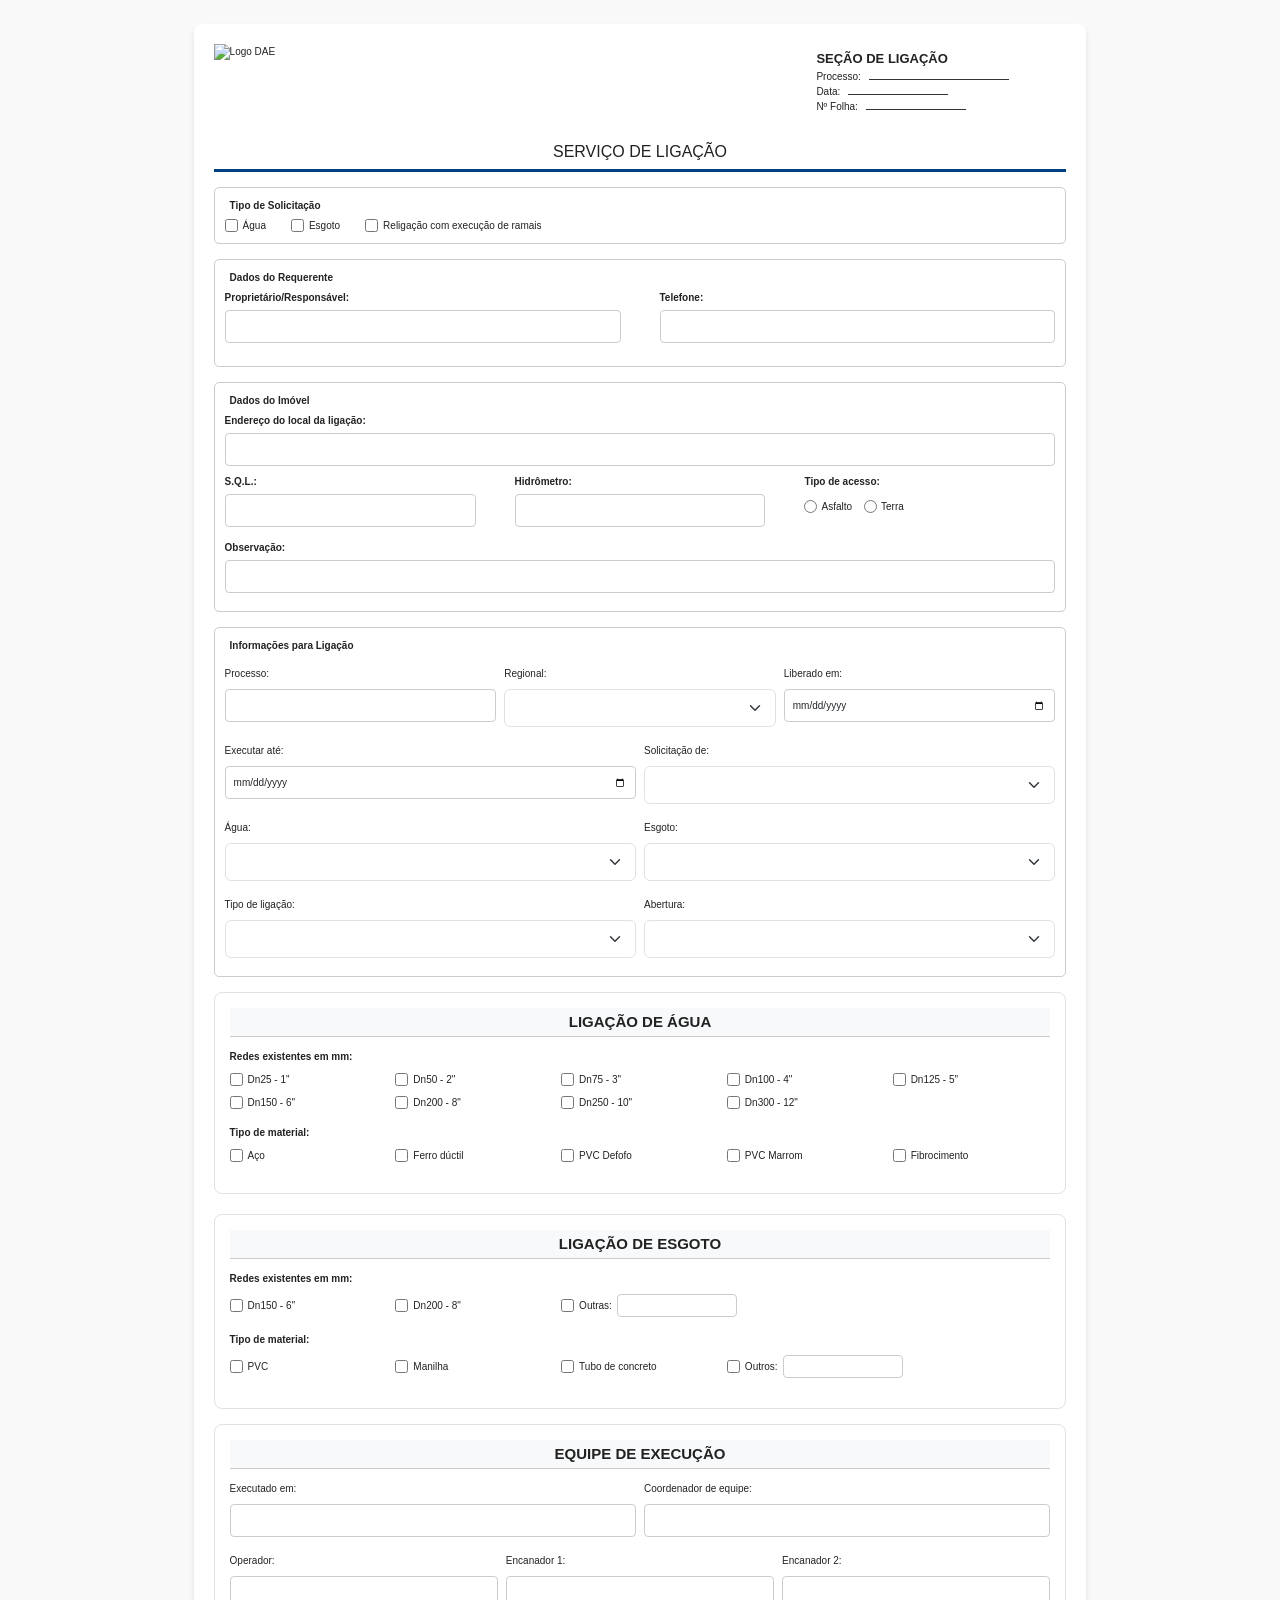
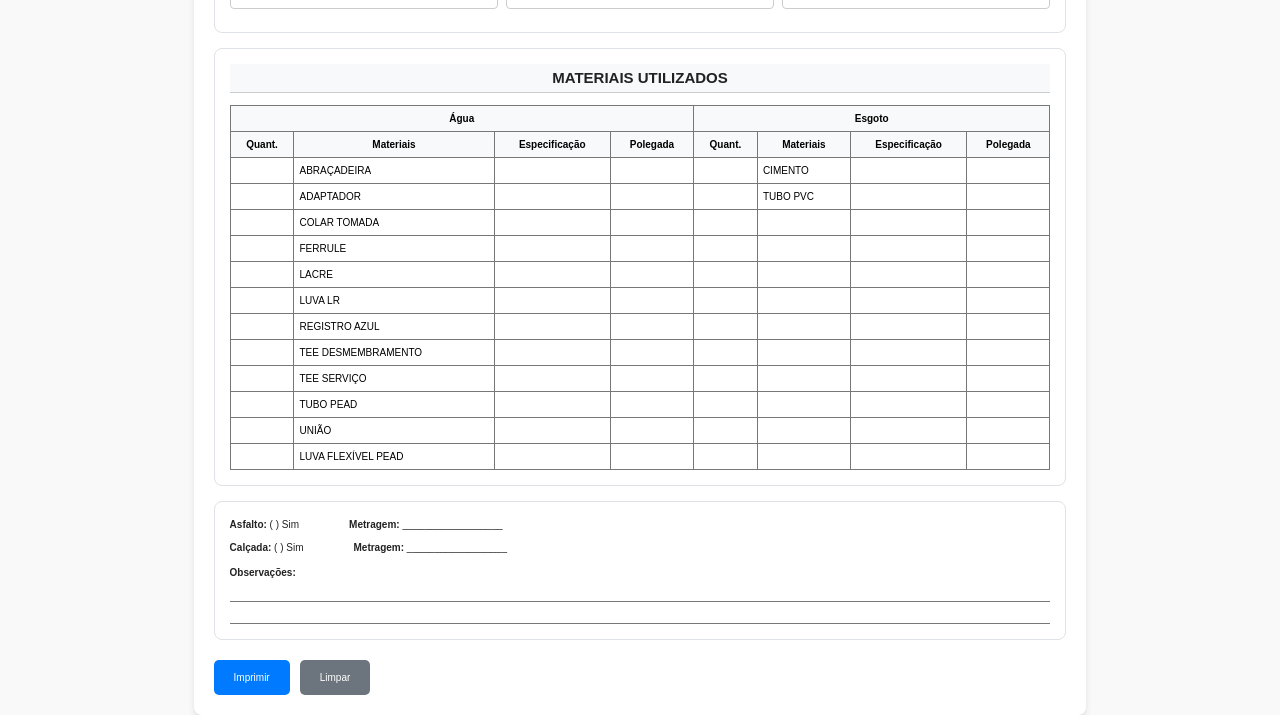
==== commit c62a0e4f: "update" ====
--- a/index.html
+++ b/index.html
@@ -58,6 +58,8 @@
                 </div>
 
             </div>
+
+            <br>
 
             <h1>SERVIÇO DE LIGAÇÃO</h1>
 
@@ -230,8 +232,16 @@
             </div>
 
             <div class="field">
-                <label for="observacao">Observação:</label>
-                <input type="text" id="observacao" name="observacao">
+
+                <label for="observacao">
+                    Observação:
+                </label>
+
+                <input
+                    type="text"
+                    id="observacao"
+                    name="observacao">
+
             </div>
 
         </fieldset>
@@ -356,25 +366,7 @@
 
                 </div>
 
-
-                <div class="col-md-4">
-
-                    <label
-                        for="hidrometro_ligacao"
-                        class="form-label">
-                        Hidrômetro:
-                    </label>
-
-                    <input
-                        type="text"
-                        id="hidrometro_ligacao"
-                        name="hidrometro_ligacao"
-                        class="form-control">
-
-                </div>
-
-
-                <div class="col-md-4">
+                <div class="col-md-6">
 
                     <label
                         for="agua"
@@ -414,7 +406,7 @@
                 </div>
 
 
-                <div class="col-md-4">
+                <div class="col-md-6">
 
                     <label
                         for="esgoto"
@@ -947,204 +939,204 @@
 
                     <thead>
 
-                    <tr>
-
-                        <th colspan="4">
-                            Água
-                        </th>
-
-                        <th colspan="4">
-                            Esgoto
-                        </th>
-
-                    </tr>
-
-                    <tr>
-
-                        <th>Quant.</th>
-                        <th>Materiais</th>
-                        <th>Especificação</th>
-                        <th>Polegada</th>
-
-                        <th>Quant.</th>
-                        <th>Materiais</th>
-                        <th>Especificação</th>
-                        <th>Polegada</th>
-
-                    </tr>
+                        <tr>
+
+                            <th colspan="4">
+                                Água
+                            </th>
+
+                            <th colspan="4">
+                                Esgoto
+                            </th>
+
+                        </tr>
+
+                        <tr>
+
+                            <th>Quant.</th>
+                            <th>Materiais</th>
+                            <th>Especificação</th>
+                            <th>Polegada</th>
+
+                            <th>Quant.</th>
+                            <th>Materiais</th>
+                            <th>Especificação</th>
+                            <th>Polegada</th>
+
+                        </tr>
 
                     </thead>
 
 
                     <tbody>
 
-                    <tr>
-
-                        <td></td>
-                        <td>ABRAÇADEIRA</td>
-                        <td></td>
-                        <td></td>
-
-                        <td></td>
-                        <td>CIMENTO</td>
-                        <td></td>
-                        <td></td>
-
-                    </tr>
-
-                    <tr>
-
-                        <td></td>
-                        <td>ADAPTADOR</td>
-                        <td></td>
-                        <td></td>
-
-                        <td></td>
-                        <td>TUBO PVC</td>
-                        <td></td>
-                        <td></td>
-
-                    </tr>
-
-                    <tr>
-
-                        <td></td>
-                        <td>COLAR TOMADA</td>
-                        <td></td>
-                        <td></td>
-
-                        <td></td>
-                        <td></td>
-                        <td></td>
-                        <td></td>
-
-                    </tr>
-
-                    <tr>
-
-                        <td></td>
-                        <td>FERRULE</td>
-                        <td></td>
-                        <td></td>
-
-                        <td></td>
-                        <td></td>
-                        <td></td>
-                        <td></td>
-
-                    </tr>
-
-                    <tr>
-
-                        <td></td>
-                        <td>LACRE</td>
-                        <td></td>
-                        <td></td>
-
-                        <td></td>
-                        <td></td>
-                        <td></td>
-                        <td></td>
-
-                    </tr>
-
-                    <tr>
-
-                        <td></td>
-                        <td>LUVA LR</td>
-                        <td></td>
-                        <td></td>
-
-                        <td></td>
-                        <td></td>
-                        <td></td>
-                        <td></td>
-
-                    </tr>
-
-                    <tr>
-
-                        <td></td>
-                        <td>REGISTRO AZUL</td>
-                        <td></td>
-                        <td></td>
-
-                        <td></td>
-                        <td></td>
-                        <td></td>
-                        <td></td>
-
-                    </tr>
-
-                    <tr>
-
-                        <td></td>
-                        <td>TEE DESMEMBRAMENTO</td>
-                        <td></td>
-                        <td></td>
-
-                        <td></td>
-                        <td></td>
-                        <td></td>
-                        <td></td>
-
-                    </tr>
-
-                    <tr>
-
-                        <td></td>
-                        <td>TEE SERVIÇO</td>
-                        <td></td>
-                        <td></td>
-
-                        <td></td>
-                        <td></td>
-                        <td></td>
-                        <td></td>
-
-                    </tr>
-
-                    <tr>
-
-                        <td></td>
-                        <td>TUBO PEAD</td>
-                        <td></td>
-                        <td></td>
-
-                        <td></td>
-                        <td></td>
-                        <td></td>
-                        <td></td>
-
-                    </tr>
-
-                    <tr>
-
-                        <td></td>
-                        <td>UNIÃO</td>
-                        <td></td>
-                        <td></td>
-
-                        <td></td>
-                        <td></td>
-                        <td></td>
-                        <td></td>
-
-                    </tr>
-
-                    <tr>
-
-                        <td></td>
-                        <td>LUVA FLEXÍVEL PEAD</td>
-                        <td></td>
-                        <td></td>
-
-                        <td></td>
-                        <td></td>
-                        <td></td>
-                        <td></td>
-
-                    </tr>
+                        <tr>
+
+                            <td></td>
+                            <td>ABRAÇADEIRA</td>
+                            <td></td>
+                            <td></td>
+
+                            <td></td>
+                            <td>CIMENTO</td>
+                            <td></td>
+                            <td></td>
+
+                        </tr>
+
+                        <tr>
+
+                            <td></td>
+                            <td>ADAPTADOR</td>
+                            <td></td>
+                            <td></td>
+
+                            <td></td>
+                            <td>TUBO PVC</td>
+                            <td></td>
+                            <td></td>
+
+                        </tr>
+
+                        <tr>
+
+                            <td></td>
+                            <td>COLAR TOMADA</td>
+                            <td></td>
+                            <td></td>
+
+                            <td></td>
+                            <td></td>
+                            <td></td>
+                            <td></td>
+
+                        </tr>
+
+                        <tr>
+
+                            <td></td>
+                            <td>FERRULE</td>
+                            <td></td>
+                            <td></td>
+
+                            <td></td>
+                            <td></td>
+                            <td></td>
+                            <td></td>
+
+                        </tr>
+
+                        <tr>
+
+                            <td></td>
+                            <td>LACRE</td>
+                            <td></td>
+                            <td></td>
+
+                            <td></td>
+                            <td></td>
+                            <td></td>
+                            <td></td>
+
+                        </tr>
+
+                        <tr>
+
+                            <td></td>
+                            <td>LUVA LR</td>
+                            <td></td>
+                            <td></td>
+
+                            <td></td>
+                            <td></td>
+                            <td></td>
+                            <td></td>
+
+                        </tr>
+
+                        <tr>
+
+                            <td></td>
+                            <td>REGISTRO AZUL</td>
+                            <td></td>
+                            <td></td>
+
+                            <td></td>
+                            <td></td>
+                            <td></td>
+                            <td></td>
+
+                        </tr>
+
+                        <tr>
+
+                            <td></td>
+                            <td>TEE DESMEMBRAMENTO</td>
+                            <td></td>
+                            <td></td>
+
+                            <td></td>
+                            <td></td>
+                            <td></td>
+                            <td></td>
+
+                        </tr>
+
+                        <tr>
+
+                            <td></td>
+                            <td>TEE SERVIÇO</td>
+                            <td></td>
+                            <td></td>
+
+                            <td></td>
+                            <td></td>
+                            <td></td>
+                            <td></td>
+
+                        </tr>
+
+                        <tr>
+
+                            <td></td>
+                            <td>TUBO PEAD</td>
+                            <td></td>
+                            <td></td>
+
+                            <td></td>
+                            <td></td>
+                            <td></td>
+                            <td></td>
+
+                        </tr>
+
+                        <tr>
+
+                            <td></td>
+                            <td>UNIÃO</td>
+                            <td></td>
+                            <td></td>
+
+                            <td></td>
+                            <td></td>
+                            <td></td>
+                            <td></td>
+
+                        </tr>
+
+                        <tr>
+
+                            <td></td>
+                            <td>LUVA FLEXÍVEL PEAD</td>
+                            <td></td>
+                            <td></td>
+
+                            <td></td>
+                            <td></td>
+                            <td></td>
+                            <td></td>
+
+                        </tr>
 
                     </tbody>
 
--- a/style.css
+++ b/style.css
@@ -4,7 +4,6 @@
 
 * {
     box-sizing: border-box;
-    font-size: 12px;
 }
 
 body {
@@ -14,6 +13,7 @@
     min-height: 100vh;
     background-color: #f9f9f9;
     color: #222;
+    font-size: 10px;
 }
 
 
@@ -49,7 +49,7 @@
     padding: 0 5px;
     margin-bottom: 5px;
     font-weight: bold;
-    font-size: 13px;
+    font-size: 10px;
 }
 
 
@@ -83,6 +83,8 @@
     border: 1px solid #ccc;
     border-radius: 4px;
     background-color: #fff;
+    font-family: Arial, sans-serif;
+    font-size: 10px;
 }
 
 input[type="text"]:focus,
@@ -209,7 +211,7 @@
 
 .cabecalho h1 {
     text-align: center;
-    font-size: 20px;
+    font-size: 16px;
     margin: 8px 0 0 0;
 }
 
@@ -289,6 +291,13 @@
     width: 100%;
     margin-bottom: 0;
     border-collapse: collapse;
+
+    /*
+       IMPORTANTE:
+       auto permite que as colunas sejam dimensionadas
+       de acordo com o conteúdo.
+    */
+    table-layout: auto;
 }
 
 .tabela-materiais th,
@@ -297,6 +306,7 @@
     padding: 5px;
     height: 25px;
     font-size: 10px;
+    vertical-align: middle;
 }
 
 .tabela-materiais th {
@@ -305,11 +315,37 @@
     background-color: #f8f9fa;
 }
 
+
+/*
+   Quantidade e polegada ficam menores.
+*/
+
+.tabela-materiais th:nth-child(1),
 .tabela-materiais td:nth-child(1),
+.tabela-materiais th:nth-child(4),
 .tabela-materiais td:nth-child(4),
+.tabela-materiais th:nth-child(5),
 .tabela-materiais td:nth-child(5),
+.tabela-materiais th:nth-child(8),
 .tabela-materiais td:nth-child(8) {
     text-align: center;
+    white-space: nowrap;
+}
+
+
+/*
+   Material e especificação podem ocupar mais espaço.
+*/
+
+.tabela-materiais th:nth-child(2),
+.tabela-materiais td:nth-child(2),
+.tabela-materiais th:nth-child(3),
+.tabela-materiais td:nth-child(3),
+.tabela-materiais th:nth-child(6),
+.tabela-materiais td:nth-child(6),
+.tabela-materiais th:nth-child(7),
+.tabela-materiais td:nth-child(7) {
+    white-space: nowrap;
 }
 
 
@@ -370,6 +406,19 @@
 
 
 /* =========================================================
+   PÁGINAS
+   ========================================================= */
+
+.pagina {
+    width: 100%;
+}
+
+.pagina-2 {
+    margin-top: 20px;
+}
+
+
+/* =========================================================
    RESPONSIVIDADE - TELA
    ========================================================= */
 
@@ -408,350 +457,33 @@
         flex-direction: column;
         gap: 5px;
     }
-}
-
-
-/* =========================================================
-   =========================================================
-   IMPRESSÃO - A4 FRENTE E VERSO
-   =========================================================
-   ========================================================= */
-
-@media print {
-
-    /* -----------------------------------------------------
-       PAPEL
-       ----------------------------------------------------- */
-
-    @page {
-        size: A4 portrait;
-        margin: 7mm;
-    }
-
-
-    /* -----------------------------------------------------
-       RESET DA TELA
-       ----------------------------------------------------- */
-
-    html,
-    body {
-        width: 210mm;
-        min-height: 297mm;
-        margin: 0;
-        padding: 0;
-        background: white !important;
-    }
-
-    body {
-        display: block;
-        font-family: Arial, sans-serif;
-    }
-
-
-    main.container {
-        width: 100% !important;
-        max-width: none !important;
-        margin: 0 !important;
-        padding: 0 !important;
-    }
-
-
-    form {
-        width: 100% !important;
-        max-width: none !important;
-        margin: 0 !important;
-        padding: 0 !important;
-        box-shadow: none !important;
-        border-radius: 0 !important;
-        background: white !important;
-    }
-
-
-    /* -----------------------------------------------------
-       CADA PÁGINA A4
-       ----------------------------------------------------- */
-
-    .pagina {
-        width: 100%;
-        min-height: 283mm;
-        position: relative;
-    }
-
-
-    /* -----------------------------------------------------
-       QUEBRA ENTRE FRENTE E VERSO
-       ----------------------------------------------------- */
-
-    .pagina-2 {
-        break-before: page;
-        page-break-before: always;
-    }
-
-
-    /* -----------------------------------------------------
-       FONTE
-       ----------------------------------------------------- */
-
-    * {
-        font-size: 9px !important;
-        box-sizing: border-box;
-    }
-
-
-    /* -----------------------------------------------------
-       CABEÇALHO
-       ----------------------------------------------------- */
-
-    .cabecalho {
-        margin-bottom: 5px !important;
-        padding-bottom: 4px !important;
-        border-bottom: 2px solid #004080 !important;
-    }
-
-    .cabecalho-conteudo {
-        display: flex !important;
-        flex-direction: row !important;
-        justify-content: space-between !important;
-        align-items: center !important;
-    }
-
-    .logoDAE {
-        width: 85px !important;
-        height: 45px !important;
-    }
-
-    .dados-cabecalho {
-        min-width: 200px !important;
-        line-height: 1.2 !important;
-    }
-
-    .dados-cabecalho strong {
-        font-size: 9px !important;
-    }
-
-    .linha-cabecalho {
-        width: 100px !important;
-    }
-
-    .linha-cabecalho.pequena {
-        width: 70px !important;
-    }
-
-    .cabecalho h1 {
-        font-size: 14px !important;
-        margin: 3px 0 0 0 !important;
-    }
-
-
-    /* -----------------------------------------------------
-       FIELDSET
-       ----------------------------------------------------- */
-
-    fieldset {
-        margin-bottom: 4px !important;
-        padding: 4px 6px !important;
-        border: 1px solid #777 !important;
-        border-radius: 2px !important;
-    }
-
-    legend {
-        font-size: 8px !important;
-        margin-bottom: 2px !important;
-        padding: 0 3px !important;
-    }
-
-
-    /* -----------------------------------------------------
-       CAMPOS
-       ----------------------------------------------------- */
-
-    input[type="text"],
-    input[type="tel"],
-    input[type="email"],
-    input[type="date"],
-    select {
-        height: 20px !important;
-        padding: 1px 4px !important;
-        margin-bottom: 3px !important;
-        font-size: 8px !important;
-        border: 1px solid #999 !important;
-        border-radius: 2px !important;
-    }
-
-    label {
-        font-size: 7px !important;
-        margin-bottom: 1px !important;
-    }
-
-    .field label {
-        font-size: 7px !important;
-    }
-
-
-    /* -----------------------------------------------------
-       BOOTSTRAP GRID
-       ----------------------------------------------------- */
-
-    .row {
-        --bs-gutter-x: 5px !important;
-        --bs-gutter-y: 2px !important;
-    }
-
-    .g-2 {
-        --bs-gutter-x: 5px !important;
-        --bs-gutter-y: 2px !important;
-    }
-
-
-    /* -----------------------------------------------------
-       TIPO
-       ----------------------------------------------------- */
-
-    .tipo {
-        display: flex !important;
-        flex-direction: row !important;
-        align-items: center !important;
-        gap: 20px !important;
-    }
-
-    .tipo label {
-        font-size: 8px !important;
-        margin: 0 !important;
-    }
-
-
-    /* -----------------------------------------------------
-       RADIO
-       ----------------------------------------------------- */
-
-    .radio-group {
-        gap: 8px !important;
-        margin-top: 2px !important;
-    }
-
-    .radio-group label {
-        font-size: 7px !important;
-    }
-
-
-    /* -----------------------------------------------------
-       SEÇÕES
-       ----------------------------------------------------- */
-
-    .form-section {
-        margin-top: 5px !important;
-        padding: 5px !important;
-        border: 1px solid #777 !important;
-        border-radius: 2px !important;
-    }
-
-    .section-title {
-        font-size: 9px !important;
-        padding: 2px !important;
-        margin-bottom: 4px !important;
-    }
-
-
-    /* -----------------------------------------------------
-       CHECKBOXES
-       ----------------------------------------------------- */
-
-    .grupo-check {
-        margin-bottom: 5px !important;
-    }
-
-    .titulo-check {
-        font-size: 8px !important;
-        margin-bottom: 3px !important;
-    }
-
-    .check-grid {
-        display: grid !important;
-        grid-template-columns: repeat(5, 1fr) !important;
-        gap: 2px 5px !important;
-    }
-
-    .check-grid label {
-        font-size: 7px !important;
-        margin: 0 !important;
-    }
-
-    .campo-outros {
-        width: 80px !important;
-        height: 18px !important;
-        margin: 0 !important;
-        padding: 1px 3px !important;
-    }
-
-
-    /* -----------------------------------------------------
-       TABELA
-       ----------------------------------------------------- */
-
-    .materiais-section {
-        margin-top: 5px !important;
+
+    .table-responsive {
+        overflow-x: auto;
     }
 
     .tabela-materiais {
-        width: 100% !important;
-        margin-bottom: 0 !important;
-    }
-
-    .tabela-materiais th,
-    .tabela-materiais td {
-        padding: 2px 3px !important;
-        height: 17px !important;
-        font-size: 7px !important;
-        line-height: 1.1 !important;
-    }
-
-
-    /* -----------------------------------------------------
-       FINAL
-       ----------------------------------------------------- */
-
-    .final-section {
-        margin-top: 5px !important;
-    }
-
-    .linha-final {
-        display: flex !important;
-        flex-direction: row !important;
-        gap: 40px !important;
-        margin-bottom: 4px !important;
-        font-size: 8px !important;
-    }
-
-    .observacoes {
-        margin-top: 4px !important;
-    }
-
-    .linha-observacao {
-        height: 15px !important;
-    }
-
-
-    /* -----------------------------------------------------
-       NÃO IMPRIMIR
-       ----------------------------------------------------- */
-
-    .no-print,
-    button {
-        display: none !important;
-    }
-
-
-    /* -----------------------------------------------------
-       EVITAR QUEBRAS
-       ----------------------------------------------------- */
-
-    fieldset,
-    .form-section,
-    table,
-    tr,
-    .grupo-check {
-        break-inside: avoid !important;
-        page-break-inside: avoid !important;
-    }
-
-}+        min-width: 750px;
+    }
+}
+
+
+/* =========================================================
+   IMPRESSÃO
+   ========================================================= */
+
+/*
+   ATENÇÃO:
+
+   A impressão NÃO possui um layout diferente.
+
+   O objetivo é imprimir o formulário praticamente da mesma
+   maneira que ele aparece na tela.
+
+   Portanto, NÃO reduzimos:
+   - fonte para 7px / 8px;
+   - altura dos campos;
+   - tamanho do cabeçalho;
+   - espaçamento das seções;
+   - tamanho da tabela.
+*/
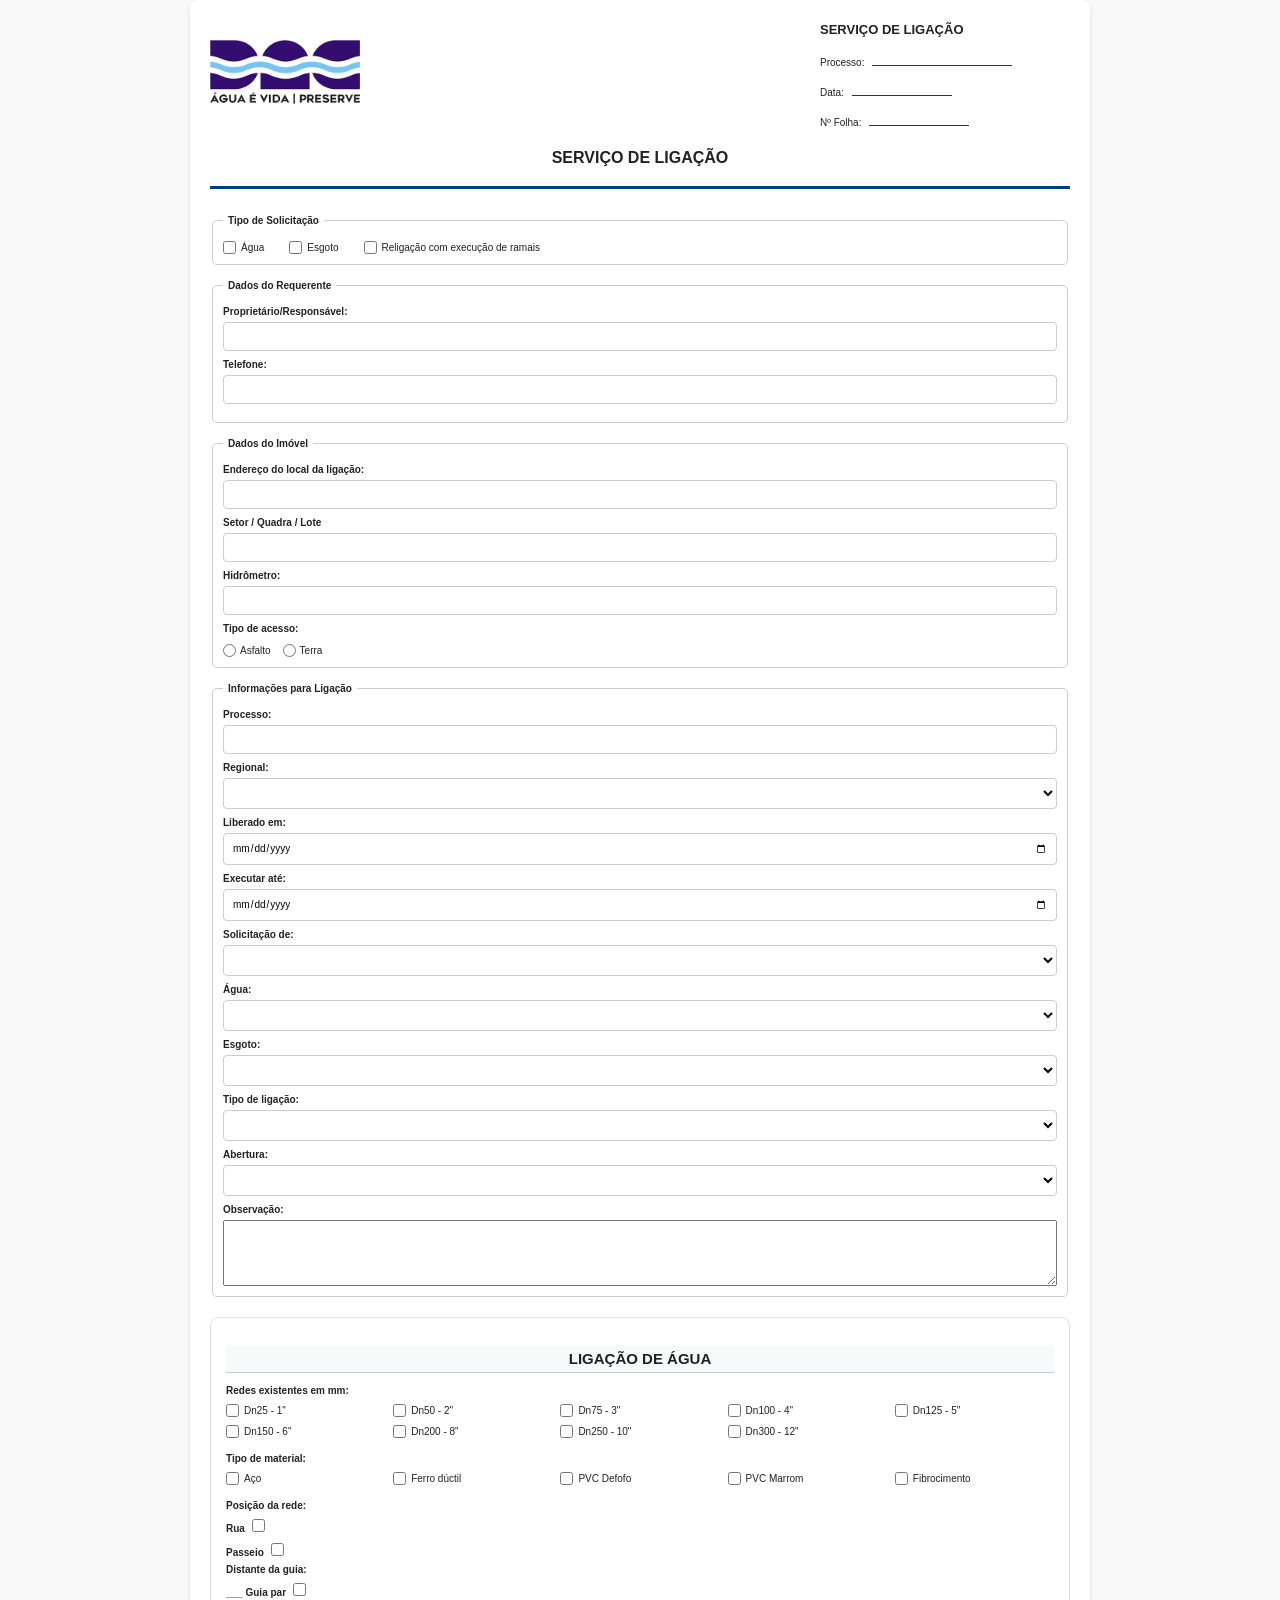
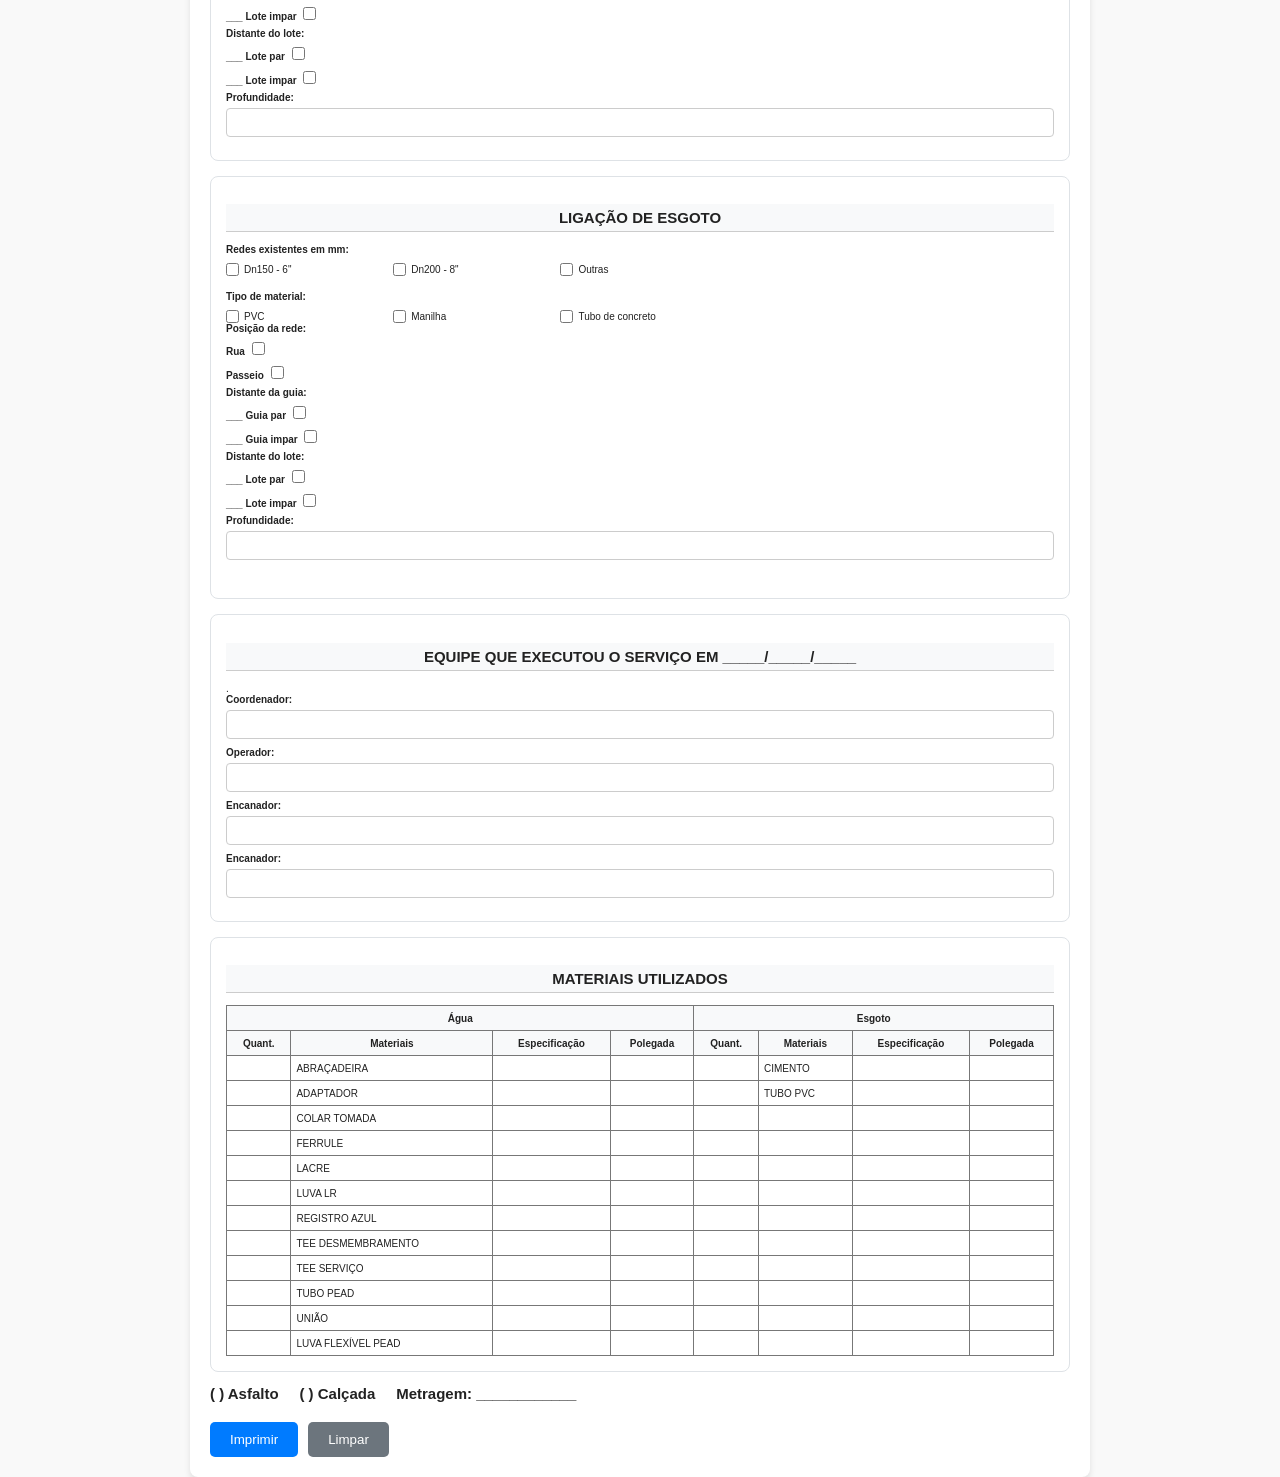
==== commit a1f0025c: "Add files via upload" ====
--- a/index.html
+++ b/index.html
@@ -4,1225 +4,482 @@
 <head>
     <meta charset="UTF-8">
     <meta name="viewport" content="width=device-width, initial-scale=1">
-
     <title>Serviço de Ligação</title>
-
-    <link href="https://cdn.jsdelivr.net/npm/bootstrap@5.3.3/dist/css/bootstrap.min.css"
-          rel="stylesheet">
-
     <link rel="stylesheet" href="style.css">
 </head>
 
 <body>
 
-<main class="container mt-4">
-
-<form action="#" method="post">
-
-    <!-- =====================================================
+    <main class="container">
+
+        <form action="#" method="post">
+
+            <!-- =====================================================
          PÁGINA 1 - FRENTE
          ===================================================== -->
 
-    <div class="pagina pagina-1">
-
-        <!-- CABEÇALHO -->
-        <header class="cabecalho">
-
-            <div class="cabecalho-conteudo">
-
-                <img
-                    class="logoDAE"
-                    src="logoDAE.png"
-                    alt="Logo DAE"
-                >
-
-                <div class="dados-cabecalho">
-
-                    <strong>SEÇÃO DE LIGAÇÃO</strong>
-
-                    <div>
-                        Processo:
-                        <span class="linha-cabecalho"></span>
-                    </div>
-
-                    <div>
-                        Data:
-                        <span class="linha-cabecalho pequena"></span>
-                    </div>
-
-                    <div>
-                        Nº Folha:
-                        <span class="linha-cabecalho pequena"></span>
-                    </div>
-
+            <div class="pagina pagina-1">
+
+                <!-- CABEÇALHO -->
+                <header class="cabecalho">
+                    <div class="cabecalho-conteudo">
+                        <img class="logoDAE" src="logoDAE.png" alt="Logo DAE">
+                        <div class="dados-cabecalho">
+                            <strong>SERVIÇO DE LIGAÇÃO</strong><br><br>
+                            <div>Processo: <span class="linha-cabecalho"></span></div><br>
+                            <div>Data: <span class="linha-cabecalho pequena"></span></div><br>
+                            <div>Nº Folha: <span class="linha-cabecalho pequena"></span></div>
+                        </div>
+                    </div>
+                    <br>
+                    <h1>SERVIÇO DE LIGAÇÃO</h1><br>
+                </header>
+
+                <br>
+
+                <!-- TIPO DE SOLICITAÇÃO -->
+                <fieldset>
+                    <legend>Tipo de Solicitação</legend>
+                    <div class="tipo">
+                        <label><input type="checkbox" name="agua" value="agua"> Água</label>
+                        <label><input type="checkbox" name="esgoto" value="esgoto"> Esgoto</label>
+                        <label><input type="checkbox" name="religacao" value="religacao"> Religação com execução de
+                            ramais</label>
+                    </div>
+                </fieldset>
+
+                <!-- DADOS DO REQUERENTE -->
+                <fieldset>
+                    <legend>Dados do Requerente</legend>
+                    <div class="grid-2-col">
+                        <div class="field">
+                            <label for="requerente">Proprietário/Responsável:</label>
+                            <input type="text" id="requerente" name="requerente" required>
+                        </div>
+                        <div class="field">
+                            <label for="telefone">Telefone:</label>
+                            <input type="tel" id="telefone" name="telefone">
+                        </div>
+                    </div>
+                </fieldset>
+
+                <!-- DADOS DO IMÓVEL -->
+                <fieldset>
+                    <legend>Dados do Imóvel</legend>
+                    <div class="field">
+                        <label for="endereco">Endereço do local da ligação:</label>
+                        <input type="text" id="endereco" name="endereco" required>
+                    </div>
+
+                    <div class="grid-3-col">
+                        <div class="field">
+                            <label for="sql">Setor / Quadra / Lote</label>
+                            <input type="text" id="sql" name="sql" required>
+                        </div>
+                        <div class="field">
+                            <label for="hidrometro">Hidrômetro:</label>
+                            <input type="text" id="hidrometro" name="hidrometro" required>
+                        </div>
+                        <div class="field acesso">
+                            <label>Tipo de acesso:</label>
+                            <div class="radio-group">
+                                <label><input type="radio" name="acesso" value="asfalto" required> Asfalto</label>
+                                <label><input type="radio" name="acesso" value="terra"> Terra</label>
+                            </div>
+                        </div>
+                    </div>
+                </fieldset>
+
+                <!-- INFORMAÇÕES PARA LIGAÇÃO -->
+                <fieldset>
+                    <legend>Informações para Ligação</legend>
+                    <div class="grid-3-col">
+                        <div class="field">
+                            <label for="processo">Processo:</label>
+                            <input type="text" id="processo" name="processo">
+                        </div>
+                        <div class="field">
+                            <label for="regional">Regional:</label>
+                            <select id="regional" name="regional">
+                                <option value=""></option>
+                                <option value="2">2</option>
+                                <option value="3">3</option>
+                                <option value="4">4</option>
+                                <option value="5">5</option>
+                                <option value="6">6</option>
+                                <option value="7">7</option>
+                                <option value="8">8</option>
+                            </select>
+                        </div>
+                        <div class="field">
+                            <label for="liberado">Liberado em:</label>
+                            <input type="date" id="liberado" name="liberado">
+                        </div>
+                    </div>
+
+                    <div class="grid-2-col">
+                        <div class="field">
+                            <label for="executar">Executar até:</label>
+                            <input type="date" id="executar" name="executar">
+                        </div>
+                        <div class="field">
+                            <label for="solicitacao">Solicitação de:</label>
+                            <select id="solicitacao" name="solicitacao">
+                                <option value=""></option>
+                                <option value="AGUA_ESGOTO">LIGAÇÃO DE ÁGUA E ESGOTO</option>
+                                <option value="SOMENTE_AGUA">LIGAÇÃO SOMENTE ÁGUA</option>
+                                <option value="SOMENTE_ESGOTO">LIGAÇÃO SOMENTE ESGOTO</option>
+                            </select>
+                        </div>
+                        <div class="field">
+                            <label for="select_agua">Água:</label>
+                            <select id="select_agua" name="situacao_agua">
+                                <option value=""></option>
+                                <option value="PASSEIO">REDE DE ÁGUA NO PASSEIO</option>
+                                <option value="LOCALIZADO">RAMAL DE ÁGUA LOCALIZADO</option>
+                                <option value="LIGADA">ÁGUA LIGADA</option>
+                                <option value="NAO_LOCALIZADO">RAMAL DE ÁGUA NÃO LOCALIZADO</option>
+                                <option value="NAO_TEM">NÃO TEM RAMAL DE ÁGUA</option>
+                            </select>
+                        </div>
+                        <div class="field">
+                            <label for="select_esgoto">Esgoto:</label>
+                            <select id="select_esgoto" name="situacao_esgoto">
+                                <option value=""></option>
+                                <option value="PASSEIO">REDE DE ESGOTO NO PASSEIO</option>
+                                <option value="LOCALIZADO">RAMAL DE ESGOTO LOCALIZADO</option>
+                                <option value="LIGADO">ESGOTO LIGADO</option>
+                                <option value="NAO_LOCALIZADO">RAMAL DE ESGOTO NÃO LOCALIZADO</option>
+                                <option value="NAO_TEM">NÃO TEM RAMAL DE ESGOTO</option>
+                            </select>
+                        </div>
+                        <div class="field">
+                            <label for="tipo_ligacao">Tipo de ligação:</label>
+                            <select id="tipo_ligacao" name="tipo_ligacao">
+                                <option value=""></option>
+                                <option value="MANUAL">LIGAÇÃO MANUAL</option>
+                                <option value="ABERTURA">ABERTURA DE RUA</option>
+                                <option value="RELIGACAO">RELIGAÇÃO</option>
+                            </select>
+                        </div>
+                        <div class="field">
+                            <label for="abertura">Abertura:</label>
+                            <select id="abertura" name="abertura">
+                                <option value=""></option>
+                                <option value="ASFALTO">ASFALTO</option>
+                                <option value="TERRA">TERRA</option>
+                                <option value="PARALELEPIPEDO">PARALELEPÍPEDO</option>
+                                <option value="OUTROS">OUTROS</option>
+                            </select>
+                        </div>
+                    </div>
+                    <!-- CAMPO OBSERVAÇÃO -->
+                    <div class="field">
+                        <label for="observacao_imovel">Observação:</label>
+                        <textarea id="observacao_imovel" name="observacao_imovel" rows="4"></textarea>
+                    </div>
+                </fieldset>
+
+            </div><!-- FIM DA PÁGINA 1 -->
+
+
+            <!-- =====================================================
+         PÁGINA 2 - VERSO (INICIA EM LIGAÇÃO DE ÁGUA)
+         ===================================================== -->
+
+            <div class="pagina pagina-2">
+
+                <!-- LIGAÇÃO DE ÁGUA -->
+                <section class="form-section">
+                    <h2 class="section-title">Ligação de Água</h2>
+                    <div class="grupo-check">
+                        <label class="titulo-check">Redes existentes em mm:</label>
+                        <div class="check-grid">
+                            <label><input type="checkbox" id="agua-dn25" name="agua_rede[]" value="25"> Dn25 -
+                                1"</label>
+                            <label><input type="checkbox" id="agua-dn50" name="agua_rede[]" value="50"> Dn50 -
+                                2"</label>
+                            <label><input type="checkbox" id="agua-dn75" name="agua_rede[]" value="75"> Dn75 -
+                                3"</label>
+                            <label><input type="checkbox" id="agua-dn100" name="agua_rede[]" value="100"> Dn100 -
+                                4"</label>
+                            <label><input type="checkbox" id="agua-dn125" name="agua_rede[]" value="125"> Dn125 -
+                                5"</label>
+                            <label><input type="checkbox" id="agua-dn150" name="agua_rede[]" value="150"> Dn150 -
+                                6"</label>
+                            <label><input type="checkbox" id="agua-dn200" name="agua_rede[]" value="200"> Dn200 -
+                                8"</label>
+                            <label><input type="checkbox" id="agua-dn250" name="agua_rede[]" value="250"> Dn250 -
+                                10"</label>
+                            <label><input type="checkbox" id="agua-dn300" name="agua_rede[]" value="300"> Dn300 -
+                                12"</label>
+                        </div>
+                    </div>
+
+                    <div class="grupo-check">
+                        <label class="titulo-check">Tipo de material:</label>
+                        <div class="check-grid">
+                            <label><input type="checkbox" id="agua-aco" name="agua_material[]" value="aco">Aço</label>
+                            <label><input type="checkbox" id="agua-ferro" name="agua_material[]" value="ferro">Ferro dúctil</label>
+                            <label><input type="checkbox" id="agua-pvcdefofo" name="agua_material[]" value="pvcdefofo">PVC Defofo</label>
+                            <label><input type="checkbox" id="agua-pvcmarrom" name="agua_material[]" value="pvcmarrom">PVC Marrom</label>
+                            <label><input type="checkbox" id="agua-fibrocimento" name="agua_material[]" value="fibrocimento">Fibrocimento</label>
+                        </div>
+                    </div>
+                    <div class="grid-4-col">
+                        <div class="field">
+                            <label for="operador">Posição da rede:</label>
+                            <label for="rua">Rua <input type="checkbox" id="rua" name="rua"></label>
+                            <label for="rua">Passeio <input type="checkbox" name="passeio" id="passeio">
+                        </div>
+                        <div class="field">
+                            <label for="profundidade">Distante da guia:</label>
+                            <label for="rua">___ Guia par <input type="checkbox" id="rua" name="rua"></label>
+                            <label for="rua">___ Lote impar <input type="checkbox" name="passeio" id="passeio"></label>
+                        </div>
+                        <div class="field">
+                            <label for="distancia">Distante do lote:</label>
+                            <label for="rua">___ Lote par <input type="checkbox" id="rua" name="rua"></label>
+                            <label for="rua">___ Lote impar <input type="checkbox" name="passeio" id="passeio"></label>
+                        </div>
+                        <div class="field">
+                            <label for="distancia">Profundidade:</label>
+                            <input type="text">
+                        </div>
+                    </div>
+
+
+
+                </section>
+
+                <!-- LIGAÇÃO DE ESGOTO -->
+                <section class="form-section">
+                    <h2 class="section-title">Ligação de Esgoto</h2>
+                    <div class="grupo-check">
+                        <label class="titulo-check">Redes existentes em mm:</label>
+                        <div class="check-grid">
+                            <label><input type="checkbox" id="esgoto-dn150" name="esgoto_rede[]" value="150">Dn150 - 6"</label>
+                            <label><input type="checkbox" id="esgoto-dn200" name="esgoto_rede[]" value="200">Dn200 - 8"</label>
+                            <label><input type="checkbox" id="esgoto-outras" name="esgoto_rede[]" value="outras">Outras</label>
+                        </div>
+                    </div>
+
+                    <div class="grupo-check">
+                        <label class="titulo-check">Tipo de material:</label>
+                        <div class="check-grid">
+                            <label><input type="checkbox" id="esgoto-pvc" name="esgoto_material[]" value="pvc">PVC</label>
+                            <label><input type="checkbox" id="esgoto-manilha" name="esgoto_material[]" value="manilha">Manilha</label>
+                            <label><input type="checkbox" id="esgoto-concreto" name="esgoto_material[]" value="concreto">Tubo de concreto</label>
+                        </div>
+                        <div class="grid-4-col">
+                            <div class="field">
+                                <label for="operador">Posição da rede:</label>
+                                <label for="rua">Rua <input type="checkbox" id="rua" name="rua"></label>
+                                <label for="rua">Passeio <input type="checkbox" name="passeio" id="passeio">
+                            </div>
+                            <div class="field">
+                                <label for="profundidade">Distante da guia:</label>
+                                <label for="rua">___ Guia par <input type="checkbox" id="rua" name="rua"></label>
+                                <label for="rua">___ Guia impar <input type="checkbox" name="passeio" id="passeio"></label>
+
+                            </div>
+                            <div class="field">
+                                <label for="distancia">Distante do lote:</label>
+                                <label for="rua">___ Lote par <input type="checkbox" id="rua" name="rua"></label>
+                                <label for="rua">___ Lote impar <input type="checkbox" name="passeio" id="passeio"></label>
+                            </div>
+                            <div class="field">
+                                <label for="distancia">Profundidade:</label>
+                                <input type="text">
+                            </div>
+                        </div>
+                    </div>
+                </section>
+
+                <!-- EQUIPE DE EXECUÇÃO -->
+                <section class="form-section">
+                    <h2 class="section-title">Equipe que executou o serviço em _____/_____/_____</h2>.
+                    <div class="grid-4-col">
+                        <div class="field">
+                            <label for="coordenador">Coordenador:</label>
+                            <input type="text" id="coordenador" name="coordenador">
+                        </div>
+                        <div class="field">
+                            <label for="operador">Operador:</label>
+                            <input type="text" id="operador" name="operador">
+                        </div>
+                        <div class="field">
+                            <label for="encanador1">Encanador:</label>
+                            <input type="text" id="encanador1" name="encanador1">
+                        </div>
+                        <div class="field">
+                            <label for="encanador2">Encanador:</label>
+                            <input type="text" id="encanador2" name="encanador2">
+                        </div>
+                    </div>
+                </section>
+
+                <!-- MATERIAIS UTILIZADOS -->
+                <section class="form-section materiais-section">
+                    <h2 class="section-title">Materiais Utilizados</h2>
+                    <div class="table-responsive">
+                        <table class="tabela-materiais">
+                            <thead>
+                                <tr>
+                                    <th colspan="4">Água</th>
+                                    <th colspan="4">Esgoto</th>
+                                </tr>
+                                <tr>
+                                    <th>Quant.</th>
+                                    <th>Materiais</th>
+                                    <th>Especificação</th>
+                                    <th>Polegada</th>
+                                    <th>Quant.</th>
+                                    <th>Materiais</th>
+                                    <th>Especificação</th>
+                                    <th>Polegada</th>
+                                </tr>
+                            </thead>
+                            <tbody>
+                                <tr>
+                                    <td></td>
+                                    <td>ABRAÇADEIRA</td>
+                                    <td></td>
+                                    <td></td>
+                                    <td></td>
+                                    <td>CIMENTO</td>
+                                    <td></td>
+                                    <td></td>
+                                </tr>
+                                <tr>
+                                    <td></td>
+                                    <td>ADAPTADOR</td>
+                                    <td></td>
+                                    <td></td>
+                                    <td></td>
+                                    <td>TUBO PVC</td>
+                                    <td></td>
+                                    <td></td>
+                                </tr>
+                                <tr>
+                                    <td></td>
+                                    <td>COLAR TOMADA</td>
+                                    <td></td>
+                                    <td></td>
+                                    <td></td>
+                                    <td></td>
+                                    <td></td>
+                                    <td></td>
+                                </tr>
+                                <tr>
+                                    <td></td>
+                                    <td>FERRULE</td>
+                                    <td></td>
+                                    <td></td>
+                                    <td></td>
+                                    <td></td>
+                                    <td></td>
+                                    <td></td>
+                                </tr>
+                                <tr>
+                                    <td></td>
+                                    <td>LACRE</td>
+                                    <td></td>
+                                    <td></td>
+                                    <td></td>
+                                    <td></td>
+                                    <td></td>
+                                    <td></td>
+                                </tr>
+                                <tr>
+                                    <td></td>
+                                    <td>LUVA LR</td>
+                                    <td></td>
+                                    <td></td>
+                                    <td></td>
+                                    <td></td>
+                                    <td></td>
+                                    <td></td>
+                                </tr>
+                                <tr>
+                                    <td></td>
+                                    <td>REGISTRO AZUL</td>
+                                    <td></td>
+                                    <td></td>
+                                    <td></td>
+                                    <td></td>
+                                    <td></td>
+                                    <td></td>
+                                </tr>
+                                <tr>
+                                    <td></td>
+                                    <td>TEE DESMEMBRAMENTO</td>
+                                    <td></td>
+                                    <td></td>
+                                    <td></td>
+                                    <td></td>
+                                    <td></td>
+                                    <td></td>
+                                </tr>
+                                <tr>
+                                    <td></td>
+                                    <td>TEE SERVIÇO</td>
+                                    <td></td>
+                                    <td></td>
+                                    <td></td>
+                                    <td></td>
+                                    <td></td>
+                                    <td></td>
+                                </tr>
+                                <tr>
+                                    <td></td>
+                                    <td>TUBO PEAD</td>
+                                    <td></td>
+                                    <td></td>
+                                    <td></td>
+                                    <td></td>
+                                    <td></td>
+                                    <td></td>
+                                </tr>
+                                <tr>
+                                    <td></td>
+                                    <td>UNIÃO</td>
+                                    <td></td>
+                                    <td></td>
+                                    <td></td>
+                                    <td></td>
+                                    <td></td>
+                                    <td></td>
+                                </tr>
+                                <tr>
+                                    <td></td>
+                                    <td>LUVA FLEXÍVEL PEAD</td>
+                                    <td></td>
+                                    <td></td>
+                                    <td></td>
+                                    <td></td>
+                                    <td></td>
+                                    <td></td>
+                                </tr>
+                            </tbody>
+                        </table>
+                    </div>
+                </section>
+
+                <!-- FINAL -->
+                <h2>( ) Asfalto &nbsp; &nbsp; ( ) Calçada &nbsp; &nbsp; Metragem: ____________ </h2>
+
+                <!-- BOTÕES - NÃO IMPRIMIR -->
+                <div class="botoes no-print">
+                    <button type="button" onclick="window.print()">Imprimir</button>
+                    <button type="reset" class="btn-secondary">Limpar</button>
                 </div>
 
-            </div>
-
-            <br>
-
-            <h1>SERVIÇO DE LIGAÇÃO</h1>
-
-        </header>
-
-
-        <!-- =================================================
-             TIPO DE SOLICITAÇÃO
-             ================================================= -->
-
-        <fieldset>
-
-            <legend>Tipo de Solicitação</legend>
-
-            <div class="tipo">
-
-                <label>
-                    <input
-                        type="checkbox"
-                        name="agua"
-                        value="agua">
-                    Água
-                </label>
-
-                <label>
-                    <input
-                        type="checkbox"
-                        name="esgoto"
-                        value="esgoto">
-                    Esgoto
-                </label>
-
-                <label>
-                    <input
-                        type="checkbox"
-                        name="religacao"
-                        value="religacao">
-                    Religação com execução de ramais
-                </label>
-
-            </div>
-
-        </fieldset>
-
-
-        <!-- =================================================
-             DADOS DO REQUERENTE
-             ================================================= -->
-
-        <fieldset>
-
-            <legend>Dados do Requerente</legend>
-
-            <div class="form-group row">
-
-                <div class="field campo-requerente">
-
-                    <label for="requerente">
-                        Proprietário/Responsável:
-                    </label>
-
-                    <input
-                        type="text"
-                        id="requerente"
-                        name="requerente"
-                        required>
-
-                </div>
-
-                <div class="field campo-telefone">
-
-                    <label for="telefone">
-                        Telefone:
-                    </label>
-
-                    <input
-                        type="tel"
-                        id="telefone"
-                        name="telefone">
-
-                </div>
-
-            </div>
-
-        </fieldset>
-
-
-        <!-- =================================================
-             DADOS DO IMÓVEL
-             ================================================= -->
-
-        <fieldset>
-
-            <legend>Dados do Imóvel</legend>
-
-            <div class="field">
-
-                <label for="endereco">
-                    Endereço do local da ligação:
-                </label>
-
-                <input
-                    type="text"
-                    id="endereco"
-                    name="endereco"
-                    required>
-
-            </div>
-
-
-            <div class="form-group row">
-
-                <div class="field">
-
-                    <label for="sql">
-                        S.Q.L.:
-                    </label>
-
-                    <input
-                        type="text"
-                        id="sql"
-                        name="sql"
-                        required>
-
-                </div>
-
-                <div class="field">
-
-                    <label for="hidrometro">
-                        Hidrômetro:
-                    </label>
-
-                    <input
-                        type="text"
-                        id="hidrometro"
-                        name="hidrometro"
-                        required>
-
-                </div>
-
-                <div class="field acesso">
-
-                    <label>
-                        Tipo de acesso:
-                    </label>
-
-                    <div class="radio-group">
-
-                        <label>
-                            <input
-                                type="radio"
-                                name="acesso"
-                                value="asfalto"
-                                required>
-                            Asfalto
-                        </label>
-
-                        <label>
-                            <input
-                                type="radio"
-                                name="acesso"
-                                value="terra">
-                            Terra
-                        </label>
-
-                    </div>
-
-                </div>
-
-            </div>
-
-            <div class="field">
-
-                <label for="observacao">
-                    Observação:
-                </label>
-
-                <input
-                    type="text"
-                    id="observacao"
-                    name="observacao">
-
-            </div>
-
-        </fieldset>
-
-
-        <!-- =================================================
-             INFORMAÇÕES PARA LIGAÇÃO
-             ================================================= -->
-
-        <fieldset>
-
-            <legend>Informações para Ligação</legend>
-
-            <div class="row g-2">
-
-                <div class="col-md-4">
-
-                    <label
-                        for="processo"
-                        class="form-label">
-                        Processo:
-                    </label>
-
-                    <input
-                        type="text"
-                        id="processo"
-                        name="processo"
-                        class="form-control">
-
-                </div>
-
-
-                <div class="col-md-4">
-
-                    <label
-                        for="regional"
-                        class="form-label">
-                        Regional:
-                    </label>
-
-                    <select
-                        id="regional"
-                        name="regional"
-                        class="form-select">
-
-                        <option value=""></option>
-                        <option value="2">2</option>
-                        <option value="3">3</option>
-                        <option value="4">4</option>
-                        <option value="5">5</option>
-                        <option value="6">6</option>
-                        <option value="7">7</option>
-                        <option value="8">8</option>
-
-                    </select>
-
-                </div>
-
-
-                <div class="col-md-4">
-
-                    <label
-                        for="liberado"
-                        class="form-label">
-                        Liberado em:
-                    </label>
-
-                    <input
-                        type="date"
-                        id="liberado"
-                        name="liberado"
-                        class="form-control">
-
-                </div>
-
-
-                <div class="col-md-6">
-
-                    <label
-                        for="executar"
-                        class="form-label">
-                        Executar até:
-                    </label>
-
-                    <input
-                        type="date"
-                        id="executar"
-                        name="executar"
-                        class="form-control">
-
-                </div>
-
-
-                <div class="col-md-6">
-
-                    <label
-                        for="solicitacao"
-                        class="form-label">
-                        Solicitação de:
-                    </label>
-
-                    <select
-                        id="solicitacao"
-                        name="solicitacao"
-                        class="form-select">
-
-                        <option value=""></option>
-
-                        <option value="AGUA_ESGOTO">
-                            LIGAÇÃO DE ÁGUA E ESGOTO
-                        </option>
-
-                        <option value="SOMENTE_AGUA">
-                            LIGAÇÃO SOMENTE ÁGUA
-                        </option>
-
-                        <option value="SOMENTE_ESGOTO">
-                            LIGAÇÃO SOMENTE ESGOTO
-                        </option>
-
-                    </select>
-
-                </div>
-
-                <div class="col-md-6">
-
-                    <label
-                        for="agua"
-                        class="form-label">
-                        Água:
-                    </label>
-
-                    <select
-                        id="agua"
-                        name="situacao_agua"
-                        class="form-select">
-
-                        <option value=""></option>
-
-                        <option value="PASSEIO">
-                            REDE DE ÁGUA NO PASSEIO
-                        </option>
-
-                        <option value="LOCALIZADO">
-                            RAMAL DE ÁGUA LOCALIZADO
-                        </option>
-
-                        <option value="LIGADA">
-                            ÁGUA LIGADA
-                        </option>
-
-                        <option value="NAO_LOCALIZADO">
-                            RAMAL DE ÁGUA NÃO LOCALIZADO
-                        </option>
-
-                        <option value="NAO_TEM">
-                            NÃO TEM RAMAL DE ÁGUA
-                        </option>
-
-                    </select>
-
-                </div>
-
-
-                <div class="col-md-6">
-
-                    <label
-                        for="esgoto"
-                        class="form-label">
-                        Esgoto:
-                    </label>
-
-                    <select
-                        id="esgoto"
-                        name="situacao_esgoto"
-                        class="form-select">
-
-                        <option value=""></option>
-
-                        <option value="PASSEIO">
-                            REDE DE ESGOTO NO PASSEIO
-                        </option>
-
-                        <option value="LOCALIZADO">
-                            RAMAL DE ESGOTO LOCALIZADO
-                        </option>
-
-                        <option value="LIGADO">
-                            ESGOTO LIGADO
-                        </option>
-
-                        <option value="NAO_LOCALIZADO">
-                            RAMAL DE ESGOTO NÃO LOCALIZADO
-                        </option>
-
-                        <option value="NAO_TEM">
-                            NÃO TEM RAMAL DE ESGOTO
-                        </option>
-
-                    </select>
-
-                </div>
-
-
-                <div class="col-md-6">
-
-                    <label
-                        for="tipo_ligacao"
-                        class="form-label">
-                        Tipo de ligação:
-                    </label>
-
-                    <select
-                        id="tipo_ligacao"
-                        name="tipo_ligacao"
-                        class="form-select">
-
-                        <option value=""></option>
-
-                        <option value="MANUAL">
-                            LIGAÇÃO MANUAL
-                        </option>
-
-                        <option value="ABERTURA">
-                            ABERTURA DE RUA
-                        </option>
-
-                        <option value="RELIGACAO">
-                            RELIGAÇÃO
-                        </option>
-
-                    </select>
-
-                </div>
-
-
-                <div class="col-md-6">
-
-                    <label
-                        for="abertura"
-                        class="form-label">
-                        Abertura:
-                    </label>
-
-                    <select
-                        id="abertura"
-                        name="abertura"
-                        class="form-select">
-
-                        <option value=""></option>
-
-                        <option value="ASFALTO">
-                            ASFALTO
-                        </option>
-
-                        <option value="TERRA">
-                            TERRA
-                        </option>
-
-                        <option value="PARALELEPIPEDO">
-                            PARALELEPÍPEDO
-                        </option>
-
-                        <option value="OUTROS">
-                            OUTROS
-                        </option>
-
-                    </select>
-
-                </div>
-
-            </div>
-
-        </fieldset>
-
-
-        <!-- =================================================
-             LIGAÇÃO DE ÁGUA
-             ================================================= -->
-
-        <section class="form-section">
-
-            <h2 class="section-title">
-                Ligação de Água
-            </h2>
-
-
-            <!-- REDES DE ÁGUA -->
-
-            <div class="grupo-check">
-
-                <label class="titulo-check">
-                    Redes existentes em mm:
-                </label>
-
-                <div class="check-grid">
-
-                    <label>
-                        <input
-                            type="checkbox"
-                            id="agua-dn25"
-                            name="agua_rede[]"
-                            value="25">
-                        Dn25 - 1"
-                    </label>
-
-                    <label>
-                        <input
-                            type="checkbox"
-                            id="agua-dn50"
-                            name="agua_rede[]"
-                            value="50">
-                        Dn50 - 2"
-                    </label>
-
-                    <label>
-                        <input
-                            type="checkbox"
-                            id="agua-dn75"
-                            name="agua_rede[]"
-                            value="75">
-                        Dn75 - 3"
-                    </label>
-
-                    <label>
-                        <input
-                            type="checkbox"
-                            id="agua-dn100"
-                            name="agua_rede[]"
-                            value="100">
-                        Dn100 - 4"
-                    </label>
-
-                    <label>
-                        <input
-                            type="checkbox"
-                            id="agua-dn125"
-                            name="agua_rede[]"
-                            value="125">
-                        Dn125 - 5"
-                    </label>
-
-                    <label>
-                        <input
-                            type="checkbox"
-                            id="agua-dn150"
-                            name="agua_rede[]"
-                            value="150">
-                        Dn150 - 6"
-                    </label>
-
-                    <label>
-                        <input
-                            type="checkbox"
-                            id="agua-dn200"
-                            name="agua_rede[]"
-                            value="200">
-                        Dn200 - 8"
-                    </label>
-
-                    <label>
-                        <input
-                            type="checkbox"
-                            id="agua-dn250"
-                            name="agua_rede[]"
-                            value="250">
-                        Dn250 - 10"
-                    </label>
-
-                    <label>
-                        <input
-                            type="checkbox"
-                            id="agua-dn300"
-                            name="agua_rede[]"
-                            value="300">
-                        Dn300 - 12"
-                    </label>
-
-                </div>
-
-            </div>
-
-
-            <!-- MATERIAL DA ÁGUA -->
-
-            <div class="grupo-check">
-
-                <label class="titulo-check">
-                    Tipo de material:
-                </label>
-
-                <div class="check-grid">
-
-                    <label>
-                        <input
-                            type="checkbox"
-                            id="agua-aco"
-                            name="agua_material[]"
-                            value="aco">
-                        Aço
-                    </label>
-
-                    <label>
-                        <input
-                            type="checkbox"
-                            id="agua-ferro"
-                            name="agua_material[]"
-                            value="ferro">
-                        Ferro dúctil
-                    </label>
-
-                    <label>
-                        <input
-                            type="checkbox"
-                            id="agua-pvcdefofo"
-                            name="agua_material[]"
-                            value="pvcdefofo">
-                        PVC Defofo
-                    </label>
-
-                    <label>
-                        <input
-                            type="checkbox"
-                            id="agua-pvcmarrom"
-                            name="agua_material[]"
-                            value="pvcmarrom">
-                        PVC Marrom
-                    </label>
-
-                    <label>
-                        <input
-                            type="checkbox"
-                            id="agua-fibrocimento"
-                            name="agua_material[]"
-                            value="fibrocimento">
-                        Fibrocimento
-                    </label>
-
-                </div>
-
-            </div>
-
-        </section>
-
-    </div>
-
-
-    <!-- =====================================================
-         PÁGINA 2 - VERSO
-         ===================================================== -->
-
-    <div class="pagina pagina-2">
-
-
-        <!-- =================================================
-             LIGAÇÃO DE ESGOTO
-             ================================================= -->
-
-        <section class="form-section">
-
-            <h2 class="section-title">
-                Ligação de Esgoto
-            </h2>
-
-
-            <!-- REDES DE ESGOTO -->
-
-            <div class="grupo-check">
-
-                <label class="titulo-check">
-                    Redes existentes em mm:
-                </label>
-
-                <div class="check-grid">
-
-                    <label>
-                        <input
-                            type="checkbox"
-                            id="esgoto-dn150"
-                            name="esgoto_rede[]"
-                            value="150">
-                        Dn150 - 6"
-                    </label>
-
-                    <label>
-                        <input
-                            type="checkbox"
-                            id="esgoto-dn200"
-                            name="esgoto_rede[]"
-                            value="200">
-                        Dn200 - 8"
-                    </label>
-
-                    <label class="outras">
-
-                        <input
-                            type="checkbox"
-                            id="esgoto-outras"
-                            name="esgoto_rede[]"
-                            value="outras">
-
-                        Outras:
-
-                        <input
-                            type="text"
-                            id="esgoto-outras-texto"
-                            name="esgoto_outras"
-                            class="campo-outros">
-
-                    </label>
-
-                </div>
-
-            </div>
-
-
-            <!-- MATERIAL DO ESGOTO -->
-
-            <div class="grupo-check">
-
-                <label class="titulo-check">
-                    Tipo de material:
-                </label>
-
-                <div class="check-grid">
-
-                    <label>
-                        <input
-                            type="checkbox"
-                            id="esgoto-pvc"
-                            name="esgoto_material[]"
-                            value="pvc">
-                        PVC
-                    </label>
-
-                    <label>
-                        <input
-                            type="checkbox"
-                            id="esgoto-manilha"
-                            name="esgoto_material[]"
-                            value="manilha">
-                        Manilha
-                    </label>
-
-                    <label>
-                        <input
-                            type="checkbox"
-                            id="esgoto-concreto"
-                            name="esgoto_material[]"
-                            value="concreto">
-                        Tubo de concreto
-                    </label>
-
-                    <label class="outras">
-
-                        <input
-                            type="checkbox"
-                            id="esgoto-outro-material"
-                            name="esgoto_material[]"
-                            value="outros">
-
-                        Outros:
-
-                        <input
-                            type="text"
-                            id="esgoto-outro-material-texto"
-                            name="esgoto_outro_material"
-                            class="campo-outros">
-
-                    </label>
-
-                </div>
-
-            </div>
-
-        </section>
-
-
-        <!-- =================================================
-             EQUIPE DE EXECUÇÃO
-             ================================================= -->
-
-        <section class="form-section">
-
-            <h2 class="section-title">
-                Equipe de Execução
-            </h2>
-
-
-            <div class="row g-2">
-
-                <div class="col-md-6">
-
-                    <label
-                        for="executado_em"
-                        class="form-label">
-                        Executado em:
-                    </label>
-
-                    <input
-                        type="text"
-                        id="executado_em"
-                        name="executado_em"
-                        class="form-control">
-
-                </div>
-
-
-                <div class="col-md-6">
-
-                    <label
-                        for="coordenador"
-                        class="form-label">
-                        Coordenador de equipe:
-                    </label>
-
-                    <input
-                        type="text"
-                        id="coordenador"
-                        name="coordenador"
-                        class="form-control">
-
-                </div>
-
-
-                <div class="col-md-4">
-
-                    <label
-                        for="operador"
-                        class="form-label">
-                        Operador:
-                    </label>
-
-                    <input
-                        type="text"
-                        id="operador"
-                        name="operador"
-                        class="form-control">
-
-                </div>
-
-
-                <div class="col-md-4">
-
-                    <label
-                        for="encanador1"
-                        class="form-label">
-                        Encanador 1:
-                    </label>
-
-                    <input
-                        type="text"
-                        id="encanador1"
-                        name="encanador1"
-                        class="form-control">
-
-                </div>
-
-
-                <div class="col-md-4">
-
-                    <label
-                        for="encanador2"
-                        class="form-label">
-                        Encanador 2:
-                    </label>
-
-                    <input
-                        type="text"
-                        id="encanador2"
-                        name="encanador2"
-                        class="form-control">
-
-                </div>
-
-            </div>
-
-        </section>
-
-
-        <!-- =================================================
-             MATERIAIS UTILIZADOS
-             ================================================= -->
-
-        <section class="form-section materiais-section">
-
-            <h2 class="section-title">
-                Materiais Utilizados
-            </h2>
-
-
-            <div class="table-responsive">
-
-                <table class="table table-bordered tabela-materiais">
-
-                    <thead>
-
-                        <tr>
-
-                            <th colspan="4">
-                                Água
-                            </th>
-
-                            <th colspan="4">
-                                Esgoto
-                            </th>
-
-                        </tr>
-
-                        <tr>
-
-                            <th>Quant.</th>
-                            <th>Materiais</th>
-                            <th>Especificação</th>
-                            <th>Polegada</th>
-
-                            <th>Quant.</th>
-                            <th>Materiais</th>
-                            <th>Especificação</th>
-                            <th>Polegada</th>
-
-                        </tr>
-
-                    </thead>
-
-
-                    <tbody>
-
-                        <tr>
-
-                            <td></td>
-                            <td>ABRAÇADEIRA</td>
-                            <td></td>
-                            <td></td>
-
-                            <td></td>
-                            <td>CIMENTO</td>
-                            <td></td>
-                            <td></td>
-
-                        </tr>
-
-                        <tr>
-
-                            <td></td>
-                            <td>ADAPTADOR</td>
-                            <td></td>
-                            <td></td>
-
-                            <td></td>
-                            <td>TUBO PVC</td>
-                            <td></td>
-                            <td></td>
-
-                        </tr>
-
-                        <tr>
-
-                            <td></td>
-                            <td>COLAR TOMADA</td>
-                            <td></td>
-                            <td></td>
-
-                            <td></td>
-                            <td></td>
-                            <td></td>
-                            <td></td>
-
-                        </tr>
-
-                        <tr>
-
-                            <td></td>
-                            <td>FERRULE</td>
-                            <td></td>
-                            <td></td>
-
-                            <td></td>
-                            <td></td>
-                            <td></td>
-                            <td></td>
-
-                        </tr>
-
-                        <tr>
-
-                            <td></td>
-                            <td>LACRE</td>
-                            <td></td>
-                            <td></td>
-
-                            <td></td>
-                            <td></td>
-                            <td></td>
-                            <td></td>
-
-                        </tr>
-
-                        <tr>
-
-                            <td></td>
-                            <td>LUVA LR</td>
-                            <td></td>
-                            <td></td>
-
-                            <td></td>
-                            <td></td>
-                            <td></td>
-                            <td></td>
-
-                        </tr>
-
-                        <tr>
-
-                            <td></td>
-                            <td>REGISTRO AZUL</td>
-                            <td></td>
-                            <td></td>
-
-                            <td></td>
-                            <td></td>
-                            <td></td>
-                            <td></td>
-
-                        </tr>
-
-                        <tr>
-
-                            <td></td>
-                            <td>TEE DESMEMBRAMENTO</td>
-                            <td></td>
-                            <td></td>
-
-                            <td></td>
-                            <td></td>
-                            <td></td>
-                            <td></td>
-
-                        </tr>
-
-                        <tr>
-
-                            <td></td>
-                            <td>TEE SERVIÇO</td>
-                            <td></td>
-                            <td></td>
-
-                            <td></td>
-                            <td></td>
-                            <td></td>
-                            <td></td>
-
-                        </tr>
-
-                        <tr>
-
-                            <td></td>
-                            <td>TUBO PEAD</td>
-                            <td></td>
-                            <td></td>
-
-                            <td></td>
-                            <td></td>
-                            <td></td>
-                            <td></td>
-
-                        </tr>
-
-                        <tr>
-
-                            <td></td>
-                            <td>UNIÃO</td>
-                            <td></td>
-                            <td></td>
-
-                            <td></td>
-                            <td></td>
-                            <td></td>
-                            <td></td>
-
-                        </tr>
-
-                        <tr>
-
-                            <td></td>
-                            <td>LUVA FLEXÍVEL PEAD</td>
-                            <td></td>
-                            <td></td>
-
-                            <td></td>
-                            <td></td>
-                            <td></td>
-                            <td></td>
-
-                        </tr>
-
-                    </tbody>
-
-                </table>
-
-            </div>
-
-        </section>
-
-
-        <!-- =================================================
-             FINAL
-             ================================================= -->
-
-        <section class="form-section final-section">
-
-            <div class="linha-final">
-
-                <div>
-                    <strong>Asfalto:</strong>
-                    ( ) Sim
-                </div>
-
-                <div>
-                    <strong>Metragem:</strong>
-                    __________________
-                </div>
-
-            </div>
-
-
-            <div class="linha-final">
-
-                <div>
-                    <strong>Calçada:</strong>
-                    ( ) Sim
-                </div>
-
-                <div>
-                    <strong>Metragem:</strong>
-                    __________________
-                </div>
-
-            </div>
-
-
-            <div class="observacoes">
-
-                <strong>Observações:</strong>
-
-                <div class="linha-observacao"></div>
-
-                <div class="linha-observacao"></div>
-
-            </div>
-
-        </section>
-
-
-        <!-- BOTÕES - NÃO IMPRIMIR -->
-
-        <div class="botoes no-print">
-
-            <button
-                type="button"
-                onclick="window.print()">
-                Imprimir
-            </button>
-
-            <button
-                type="reset"
-                class="btn-secondary">
-                Limpar
-            </button>
-
-        </div>
-
-    </div>
-
-</form>
-
-</main>
-
-
-<script src="https://cdn.jsdelivr.net/npm/bootstrap@5.3.3/dist/js/bootstrap.bundle.min.js">
-</script>
+            </div><!-- FIM DA PÁGINA 2 -->
+
+        </form>
+
+    </main>
 
 </body>
 
